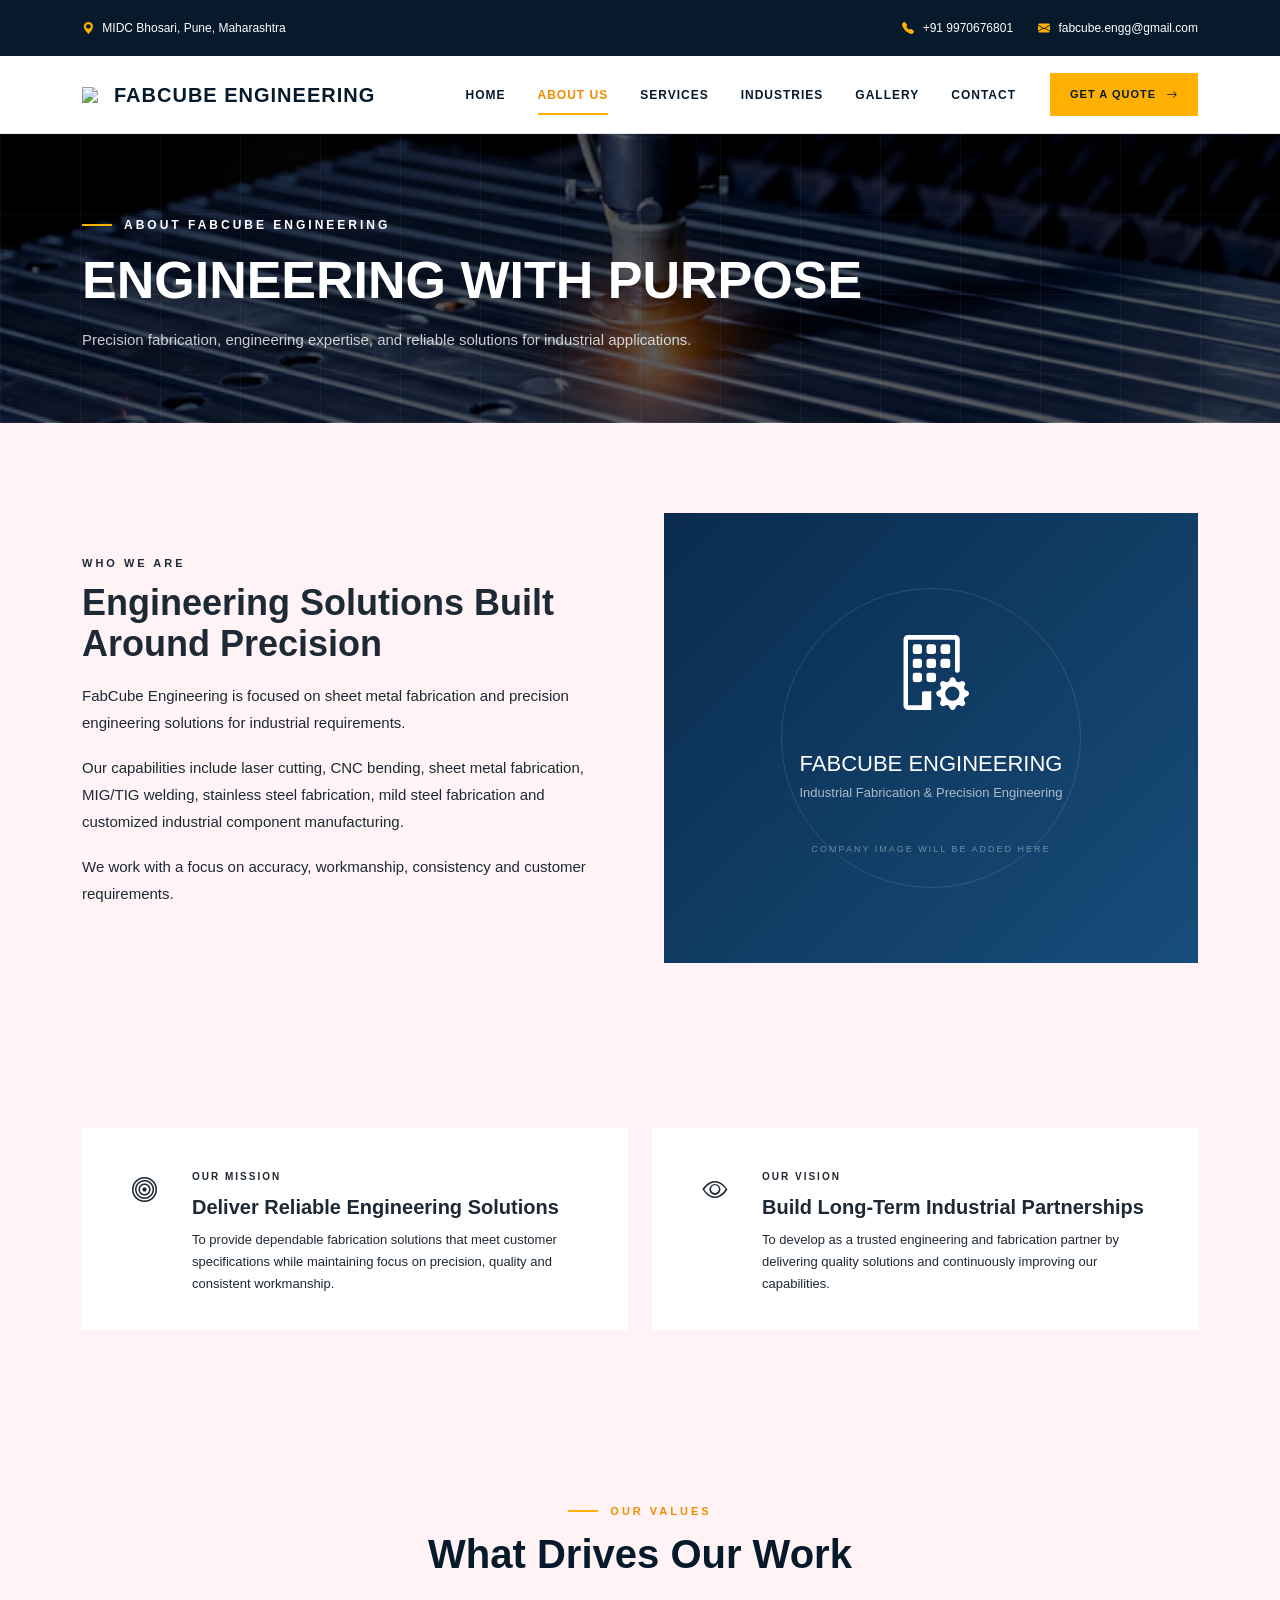
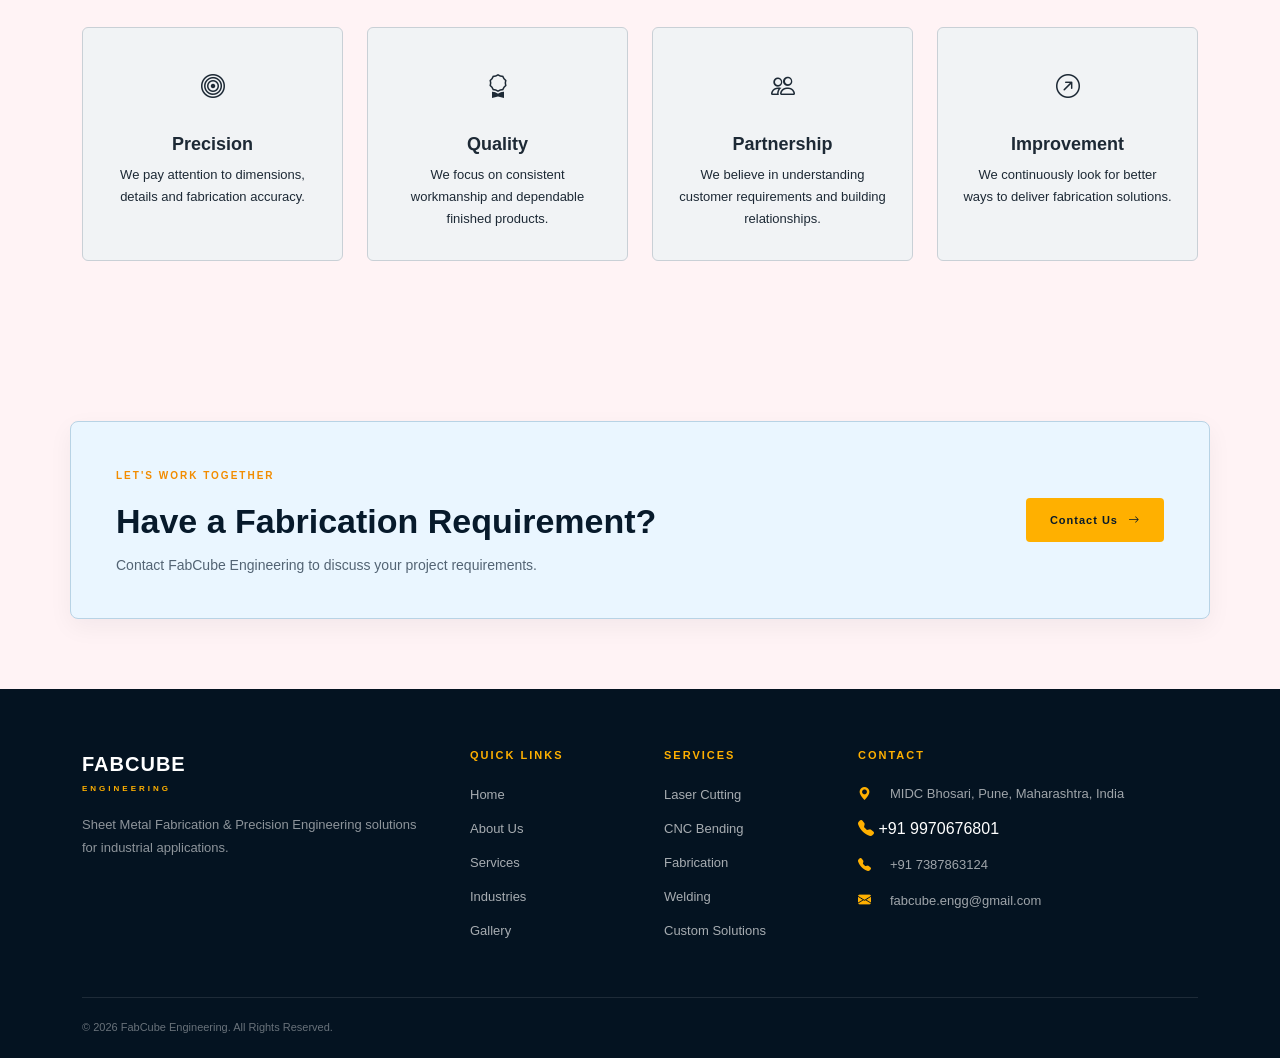
==== FabCubeEngineering/about.html @ 98a69c29 "FabCubeEngineering Website" ====
<!DOCTYPE html>
<html lang="en">

<head>

    <meta charset="UTF-8">

    <meta name="viewport"
          content="width=device-width, initial-scale=1.0">

    <meta name="description"
          content="Learn about FabCube Engineering and our sheet metal fabrication and precision engineering capabilities.">

    <title>About Us | FabCube Engineering</title>

    <link href="https://cdn.jsdelivr.net/npm/bootstrap@5.3.3/dist/css/bootstrap.min.css"
          rel="stylesheet">

    <link rel="stylesheet"
          href="https://cdn.jsdelivr.net/npm/bootstrap-icons@1.11.3/font/bootstrap-icons.min.css">

    <link rel="stylesheet"
          href="css/style.css">

</head>

<body>


<!-- TOP BAR -->

<div class="top-bar">

    <div class="container">

        <div class="top-bar-content">

            <div>
                <i class="bi bi-geo-alt-fill"></i>
                MIDC Bhosari, Pune, Maharashtra
            </div>

            <div class="top-contact">

                <span>
                    <i class="bi bi-telephone-fill"></i>
                    <a style="color: white;" href="tel:+919970676801">+91 9970676801</a>
                </span>

                <span>
                    <i class="bi bi-envelope-fill"></i>
                    <a style="color: white;"href="https://mail.google.com/mail/?view=cm&fs=1&to=fabcube.engg@gmail.com"
       target="_blank">
        fabcube.engg@gmail.com
    </a>
                </span>

            </div>

        </div>

    </div>

</div>


<!-- NAVBAR -->

<nav class="navbar navbar-expand-lg main-navbar">

    <div class="container">

        <a class="navbar-brand" href="index.html">
        <img src="images/logo.png" class="company-logo">
         </a>
            <span class="brand-main">FABCUBE ENGINEERING</span>
            

        


        <button class="navbar-toggler"
                type="button"
                data-bs-toggle="collapse"
                data-bs-target="#mainNavbar">

            <span class="navbar-toggler-icon"></span>

        </button>


        <div class="collapse navbar-collapse"
             id="mainNavbar">

            <ul class="navbar-nav ms-auto align-items-lg-center">

                <li class="nav-item">
                    <a class="nav-link" href="index.html">
                        HOME
                    </a>
                </li>

                <li class="nav-item">
                    <a class="nav-link active" href="about.html">
                        ABOUT US
                    </a>
                </li>

                <li class="nav-item">
                    <a class="nav-link" href="services.html">
                        SERVICES
                    </a>
                </li>

                <li class="nav-item">
                    <a class="nav-link" href="industries.html">
                        INDUSTRIES
                    </a>
                </li>

                <li class="nav-item">
                    <a class="nav-link" href="gallery.html">
                        GALLERY
                    </a>
                </li>

                <li class="nav-item">
                    <a class="nav-link" href="contact.html">
                        CONTACT
                    </a>
                </li>

                <li class="nav-item ms-lg-3">
                    <a class="nav-quote-btn" href="contact.html">
                        GET A QUOTE
                        <i class="bi bi-arrow-right"></i>
                    </a>
                </li>

            </ul>

        </div>

    </div>

</nav>

<section class="inner-page-hero about-hero">
    <div class="container">
        <span class="hero-label">ABOUT FABCUBE ENGINEERING</span>

        <h1>Engineering With Purpose</h1>

        <p>
            Precision fabrication, engineering expertise,
            and reliable solutions for industrial applications.
        </p>
    </div>
</section>

<!-- ABOUT INTRO -->

<section class="about-intro scroll-slide-left">

    <div class="container">

        <div class="row align-items-center g-5">

            <div class="col-lg-6">

                <span class="section-label">
                    WHO WE ARE
                </span>

                <h2 class="section-title">
                    Engineering Solutions
                    Built Around Precision
                </h2>

                <p class="section-text">

                    FabCube Engineering is focused on sheet metal
                    fabrication and precision engineering solutions
                    for industrial requirements.

                </p>

                <p class="section-text">

                    Our capabilities include laser cutting, CNC bending,
                    sheet metal fabrication, MIG/TIG welding, stainless
                    steel fabrication, mild steel fabrication and
                    customized industrial component manufacturing.

                </p>

                <p class="section-text">

                    We work with a focus on accuracy, workmanship,
                    consistency and customer requirements.

                </p>

            </div>


            <div class="col-lg-6">

                <div class="about-image-placeholder">

                    <i class="bi bi-building-gear"></i>

                    <h3>
                        FABCUBE ENGINEERING
                    </h3>

                    <p>
                        Industrial Fabrication & Precision Engineering
                    </p>

                    <div class="placeholder-note">
                        COMPANY IMAGE WILL BE ADDED HERE
                    </div>

                </div>

            </div>

        </div>

    </div>

</section>


<!-- MISSION VISION -->

<section class="mission-section scroll-slide">

    <div class="container">

        <div class="row g-4">

            <div class="col-lg-6">

                <div class="mission-card">

                    <div class="mission-icon">
                        <i class="bi bi-bullseye"></i>
                    </div>

                    <div>

                        <span>
                            OUR MISSION
                        </span>

                        <h3>
                            Deliver Reliable Engineering Solutions
                        </h3>

                        <p>
                            To provide dependable fabrication solutions
                            that meet customer specifications while
                            maintaining focus on precision, quality
                            and consistent workmanship.
                        </p>

                    </div>

                </div>

            </div>


            <div class="col-lg-6">

                <div class="mission-card">

                    <div class="mission-icon">
                        <i class="bi bi-eye"></i>
                    </div>

                    <div>

                        <span>
                            OUR VISION
                        </span>

                        <h3>
                            Build Long-Term Industrial Partnerships
                        </h3>

                        <p>
                            To develop as a trusted engineering and
                            fabrication partner by delivering quality
                            solutions and continuously improving our
                            capabilities.
                        </p>

                    </div>

                </div>

            </div>

        </div>

    </div>

</section>


<!-- VALUES -->

<section class="values-section scroll-slide-right">

    <div class="container">

        <div class="section-header">

            <span class="section-label">
                OUR VALUES
            </span>

            <h2 class="section-title">
                What Drives Our Work
            </h2>

        </div>


        <div class="row g-4">

            <div class="col-md-6 col-lg-3">

                <div class="value-card">

                    <div class="value-icon">
                        <i class="bi bi-bullseye"></i>
                    </div>

                    <h3>
                        Precision
                    </h3>

                    <p>
                        We pay attention to dimensions, details and
                        fabrication accuracy.
                    </p>

                </div>

            </div>


            <div class="col-md-6 col-lg-3">

                <div class="value-card">

                    <div class="value-icon">
                        <i class="bi bi-award"></i>
                    </div>

                    <h3>
                        Quality
                    </h3>

                    <p>
                        We focus on consistent workmanship and
                        dependable finished products.
                    </p>

                </div>

            </div>


            <div class="col-md-6 col-lg-3">

                <div class="value-card">

                    <div class="value-icon">
                        <i class="bi bi-people"></i>
                    </div>

                    <h3>
                        Partnership
                    </h3>

                    <p>
                        We believe in understanding customer
                        requirements and building relationships.
                    </p>

                </div>

            </div>


            <div class="col-md-6 col-lg-3">

                <div class="value-card">

                    <div class="value-icon">
                        <i class="bi bi-arrow-up-right-circle"></i>
                    </div>

                    <h3>
                        Improvement
                    </h3>

                    <p>
                        We continuously look for better ways to
                        deliver fabrication solutions.
                    </p>

                </div>

            </div>

        </div>

    </div>

</section>


<!-- CTA -->

<section class="inner-page-cta scroll-slide">

    <div class="container">

        <div class="row align-items-center">

            <div class="col-lg-8">

                <span>
                    LET'S WORK TOGETHER
                </span>

                <h2>
                    Have a Fabrication Requirement?
                </h2>

                <p>
                    Contact FabCube Engineering to discuss your
                    project requirements.
                </p>

            </div>

            <div class="col-lg-4 text-lg-end mt-4 mt-lg-0">

                <a href="contact.html"
                   class="cta-button">

                    Contact Us
                    <i class="bi bi-arrow-right"></i>

                </a>

            </div>

        </div>

    </div>

</section>


<!-- FOOTER -->

<footer class="site-footer">

    <div class="container">

        <div class="row g-5">

            <div class="col-lg-4">

                <div class="footer-brand">
                    FABCUBE
                    <span>ENGINEERING</span>
                </div>

                <p>
                    Sheet Metal Fabrication & Precision Engineering
                    solutions for industrial applications.
                </p>

            </div>


            <div class="col-6 col-lg-2">

                <h4>Quick Links</h4>

                <ul class="footer-links">

                    <li><a href="index.html">Home</a></li>
                    <li><a href="about.html">About Us</a></li>
                    <li><a href="services.html">Services</a></li>
                    <li><a href="industries.html">Industries</a></li>
                    <li><a href="gallery.html">Gallery</a></li>

                </ul>

            </div>


            <div class="col-6 col-lg-2">

                <h4>Services</h4>

                <ul class="footer-links">

                    <li><a href="services.html">Laser Cutting</a></li>
                    <li><a href="services.html">CNC Bending</a></li>
                    <li><a href="services.html">Fabrication</a></li>
                    <li><a href="services.html">Welding</a></li>
                    <li><a href="services.html">Custom Solutions</a></li>

                </ul>

            </div>


            <div class="col-lg-4">

                <h4>Contact</h4>

                <div class="footer-contact">

                    <p>
                        <i class="bi bi-geo-alt-fill"></i>
                        MIDC Bhosari, Pune, Maharashtra, India
                    </p>

                    <i class="bi bi-telephone-fill"></i>
    <a href="tel:+919970676801">+91 9970676801</a>
</p>

<p>
    <i class="bi bi-telephone-fill"></i>
    <a href="tel:+917387863124">+91 7387863124</a>
</p>

<p>
    <i class="bi bi-envelope-fill"></i>
    <a href="https://mail.google.com/mail/?view=cm&fs=1&to=fabcube.engg@gmail.com"
       target="_blank">
        fabcube.engg@gmail.com
    </a>
</p>


                </div>

            </div>

        </div>


        <div class="footer-bottom">

            <p>
                © 2026 FabCube Engineering. All Rights Reserved.
            </p>

        </div>

    </div>

</footer>


<script src="https://cdn.jsdelivr.net/npm/bootstrap@5.3.3/dist/js/bootstrap.bundle.min.js"></script> 
 
<script src="js/script.js"></script> 
 
</body> 
 
</html>
---- FabCubeEngineering/css/style.css ----
/* =====================================================
   FABCUBE ENGINEERING
   MAIN WEBSITE STYLESHEET
===================================================== */


/* =====================================================
   ROOT VARIABLES
===================================================== */

:root {

    /* =========================
       FABCUBE COLOR SYSTEM
    ========================= */

    --fc-navy: #071A2B;
    --fc-dark-blue: #0B2438;
    --fc-blue: #93c8f0;

    /* Accent */
    --fc-orange: #FFB000;
    --fc-orange-dark: #F28C00;

    /* Website Background */
    --fc-pink-bg: #FFF3F5;

    /* Card Background */
    --fc-blue-card: #EAF6FF;
    --fc-blue-card-hover: #DDF0FC;

    /* Basic */
    --fc-white: #FFFFFF;
    --fc-black: #111111;

    /* Text */
    --fc-text: #1e2935;
    --fc-gray: #687684;

    /* Border */
    --fc-border: #D5E4EE;

    /* Shadow */
    --fc-shadow: 0 10px 30px rgba(7, 26, 43, 0.08);

    /* Transition */
    --fc-transition: all 0.3s ease;
}


/* =====================================================
   GLOBAL
===================================================== */

* {
    margin: 0;
    padding: 0;
    box-sizing: border-box;
}


html {
    scroll-behavior: smooth;
}


body {
    margin: 0;
    background: var(--fc-pink-bg);
    color: var(--fc-text);
}


a {
    text-decoration: none;
}


img {
    max-width: 100%;
    display: block;
}


/* =====================================================
   TOP BAR
===================================================== */

.top-bar {

    background: #04172d;

    color: rgba(255,255,255,0.75);

    font-size: 12px;

    padding: 9px 0;

}


.top-bar-content {

    display: flex;

    justify-content: space-between;

    align-items: center;

}


.top-bar i {

    color: var(--primary-blue);

    margin-right: 5px;

}


.top-contact {

    display: flex;

    gap: 25px;

}


/* =====================================================
   NAVBAR
===================================================== */

.main-navbar {

    background: var(--dark-blue);

    padding: 17px 0;

    border-bottom:
        1px solid rgba(255,255,255,0.08);

}


.navbar-brand {

    display: flex;

    flex-direction: column;

    line-height: 1;

}


.brand-main {

    color: white;

    font-size: 25px;

    font-weight: 900;

    letter-spacing: 2px;

}


.brand-sub {

    color: var(--primary-blue);

    font-size: 9px;

    font-weight: 700;

    letter-spacing: 4px;

    margin-top: 5px;

}


.navbar-nav {

    gap: 4px;

}


.nav-link {

    color:
        rgba(255,255,255,0.75) !important;

    font-size: 12px;

    font-weight: 700;

    letter-spacing: 1px;

    padding: 10px 13px !important;

    transition: 0.3s;

}


.nav-link:hover,
.nav-link.active {

    color: white !important;

}


.nav-link.active {

    position: relative;

}


.nav-link.active::after {

    content: "";

    position: absolute;

    left: 13px;

    right: 13px;

    bottom: 2px;

    height: 2px;

    background: var(--primary-blue);

}


.nav-quote-btn {

    display: inline-flex;

    align-items: center;

    gap: 8px;

    background: var(--primary-blue);

    color: white;

    padding: 11px 18px;

    font-size: 11px;

    font-weight: 800;

    letter-spacing: 1px;

    transition: 0.3s;

}


.nav-quote-btn:hover {

    background: white;

    color: var(--dark-blue);

}


.navbar-toggler {

    border-color:
        rgba(255,255,255,0.4);

}


.navbar-toggler:focus {

    box-shadow: none;

}


.navbar-toggler-icon {

    filter: brightness(0)
            invert(1);

}


/* =====================================================
   COMMON SECTIONS
===================================================== */

.section-label {

    display: inline-block;

    color: var(--primary-blue);

    font-size: 11px;

    font-weight: 800;

    letter-spacing: 3px;

    margin-bottom: 10px;

}


.section-title {

    color: var(--dark-blue);

    font-size: 36px;

    font-weight: 800;

    line-height: 1.15;

    margin-bottom: 18px;

}


.section-text {

    color: var(--text-gray);

    font-size: 15px;

    line-height: 1.8;

    margin-bottom: 18px;

}


.section-header {

    text-align: center;

    max-width: 760px;

    margin:
        0 auto 50px;

}


.section-header .section-title {

    margin-bottom: 12px;

}


.section-header p {

    color: var(--text-gray);

    font-size: 14px;

}


/* =====================================================
   BUTTONS
===================================================== */

.btn-primary-custom {

    display: inline-flex;

    align-items: center;

    gap: 10px;

    padding: 14px 22px;

    background: var(--primary-blue);

    color: white;

    font-size: 12px;

    font-weight: 800;

    transition: 0.3s;

}


.btn-primary-custom:hover {

    background: white;

    color: var(--dark-blue);

}


.btn-outline-custom {

    display: inline-flex;

    align-items: center;

    justify-content: center;

    padding: 13px 22px;

    border: 1px solid
        rgba(255,255,255,0.5);

    color: white;

    font-size: 12px;

    font-weight: 800;

    transition: 0.3s;

}


.btn-outline-custom:hover {

    background: white;

    color: var(--dark-blue);

}


.dark-button {

    display: inline-flex;

    align-items: center;

    gap: 10px;

    background: var(--dark-blue);

    color: white;

    padding: 13px 20px;

    font-size: 12px;

    font-weight: 700;

    transition: 0.3s;

}


.dark-button:hover {

    background: var(--primary-blue);

    color: white;

}


.text-link {

    color: var(--primary-blue);

    font-size: 13px;

    font-weight: 800;

}


.text-link i {

    margin-left: 5px;

}


/* =====================================================
   HOME HERO
===================================================== */
.home-hero {
    position: relative;
    padding: 60px 0;
    min-height: 480px;

    background-image:
        linear-gradient(rgba(0,0,0,0.65), rgba(0,0,0,0.65)),
        url("../images/home-hero.jpg");

    background-size: cover;
    background-position: center;
    background-repeat: no-repeat;

    overflow: hidden;
}

.home-hero::after {

    content: "";

    position: absolute;

    width: 500px;

    height: 500px;

    border: 1px solid
        rgba(255,255,255,0.08);

    border-radius: 50%;

    right: -150px;

    top: -120px;

}


.hero-content {

    position: relative;

    z-index: 2;

    max-width: 690px;

}


.hero-label {

    color: var(--primary-blue);

    font-size: 11px;

    font-weight: 800;

    letter-spacing: 3px;

}


.hero-content h1 {

    color: white;

    font-size: 58px;

    font-weight: 900;

    line-height: 1.08;

    margin:
        18px 0;

}


.hero-content h1 span {

    color: var(--primary-blue);

}


.hero-content p {

    max-width: 600px;

    color: rgba(255,255,255,0.72);

    font-size: 17px;

    line-height: 1.8;

    margin-bottom: 30px;

}
.hero-label {
    color: #ffffff !important;
}

.hero-buttons {

    display: flex;

    gap: 12px;

    flex-wrap: wrap;

}


/* =====================================================
   HOME INTRO
===================================================== */

.home-intro {

    padding: 90px 0;

    background: white;

}


.home-stats {

    display: flex;

    flex-direction: column;

    gap: 12px;

}


.stat-box {

    display: flex;

    align-items: center;

    gap: 18px;

    padding: 22px;

    background: var(--light-bg);

    border-left:
        3px solid var(--primary-blue);

}


.stat-box > i {

    color: var(--primary-blue);

    font-size: 27px;

}


.stat-box div {

    display: flex;

    flex-direction: column;

}


.stat-box strong {

    color: var(--dark-blue);

    font-size: 16px;

}


.stat-box span {

    color: var(--text-gray);

    font-size: 12px;

}


/* =====================================================
   SERVICES PREVIEW
===================================================== */

.services-preview {

    padding: 90px 0;

    background: var(--light-bg);

}


.service-card {

    height: 100%;

    padding: 32px;

    background: white;

    border:
        1px solid var(--border-color);

    transition: 0.3s;

}


.service-card:hover {

    transform: translateY(-7px);

    box-shadow:
        0 15px 35px rgba(7,31,61,0.10);

    border-color:
        rgba(22,136,216,0.4);

}


.service-icon {

    width: 55px;

    height: 55px;

    display: flex;

    align-items: center;

    justify-content: center;

    background: var(--light-blue);

    color: var(--primary-blue);

    font-size: 25px;

    margin-bottom: 22px;

}


.service-card h3 {

    color: var(--dark-blue);

    font-size: 19px;

    font-weight: 800;

    margin-bottom: 10px;

}


.service-card p {

    color: var(--text-gray);

    font-size: 13px;

    line-height: 1.7;

    margin-bottom: 18px;

}


.service-card a {

    color: var(--primary-blue);

    font-size: 12px;

    font-weight: 800;

}


.service-card a i {

    margin-left: 5px;

}


/* =====================================================
   WHY SECTION
===================================================== */

.why-section {

    padding: 90px 0;

    background: white;

}


.why-section .section-title span {

    color: var(--primary-blue);

}


.why-card {

    height: 100%;

    padding: 25px;

    border:
        1px solid var(--border-color);

    background: white;

    transition: 0.3s;

}


.why-card:hover {

    border-color: var(--primary-blue);

    transform: translateY(-4px);

}


.why-card i {

    color: var(--primary-blue);

    font-size: 28px;

}


.why-card h3 {

    color: var(--dark-blue);

    font-size: 18px;

    font-weight: 800;

    margin:
        15px 0 8px;

}


.why-card p {

    color: var(--text-gray);

    font-size: 13px;

    margin: 0;

}


/* =====================================================
   INDUSTRIES PREVIEW
===================================================== */

.industries-preview {

    padding: 90px 0;

    background: var(--light-bg);

}


.industry-box {

    min-height: 150px;

    display: flex;

    flex-direction: column;

    align-items: center;

    justify-content: center;

    text-align: center;

    gap: 15px;

    background: white;

    border:
        1px solid var(--border-color);

    transition: 0.3s;

}


.industry-box:hover {

    background: var(--dark-blue);

    color: white;

}


.industry-box i {

    color: var(--primary-blue);

    font-size: 32px;

}


.industry-box span {

    font-size: 13px;

    font-weight: 700;

}


/* =====================================================
   HOME CTA
===================================================== */

.home-cta {

    padding: 70px 0;

    background: var(--dark-blue);

}


.cta-label {

    color: var(--primary-blue);

    font-size: 11px;

    font-weight: 800;

    letter-spacing: 3px;

}


.home-cta h2 {

    color: white;

    font-size: 34px;

    font-weight: 800;

    margin:
        10px 0;

}


.home-cta p {

    color:
        rgba(255,255,255,0.65);

    margin: 0;

}


.cta-button {

    display: inline-flex;

    align-items: center;

    gap: 10px;

    padding: 14px 22px;

    background: var(--primary-blue);

    color: white;

    font-size: 12px;

    font-weight: 800;

    transition: 0.3s;

}


.cta-button:hover {

    background: white;

    color: var(--dark-blue);

}


/* =====================================================
   INNER PAGE HERO
===================================================== */

.inner-page-hero {

    padding: 85px 0;

    background:
        linear-gradient(
            120deg,
            var(--dark-blue),
            #123f67
        );

}


.inner-page-hero span {

    color: var(--primary-blue);

    font-size: 11px;

    font-weight: 800;

    letter-spacing: 3px;

}


.inner-page-hero h1 {

    color: white;

    font-size: 52px;

    font-weight: 900;

    margin:
        12px 0;

}


.inner-page-hero p {

    color:
        rgba(255,255,255,0.65);

    margin: 0;

    font-size: 15px;

}


/* =====================================================
   ABOUT PAGE
===================================================== */

.about-intro {

    padding: 90px 0;

}


.about-image-placeholder {

    min-height: 450px;

    display: flex;

    flex-direction: column;

    align-items: center;

    justify-content: center;

    text-align: center;

    background:
        linear-gradient(
            135deg,
            #0a2b4d,
            #174d7b
        );

    color: white;

    position: relative;

    overflow: hidden;

}


.about-image-placeholder::before {

    content: "";

    position: absolute;

    width: 300px;

    height: 300px;

    border:
        1px solid rgba(255,255,255,0.12);

    border-radius: 50%;

}


.about-image-placeholder i {

    position: relative;

    color: var(--primary-blue);

    font-size: 75px;

}


.about-image-placeholder h3 {

    position: relative;

    margin:
        20px 0 5px;

    font-size: 22px;

}


.about-image-placeholder p {

    position: relative;

    color:
        rgba(255,255,255,0.65);

    font-size: 13px;

}


.placeholder-note {

    position: relative;

    margin-top: 25px;

    color:
        rgba(255,255,255,0.4);

    font-size: 9px;

    letter-spacing: 2px;

}


/* =====================================================
   MISSION
===================================================== */

.mission-section {

    padding: 75px 0;

    background: var(--light-bg);

}


.mission-card {

    height: 100%;

    display: flex;

    gap: 20px;

    padding: 35px;

    background: white;

    border:
        1px solid var(--border-color);

}


.mission-icon {

    min-width: 55px;

    height: 55px;

    display: flex;

    align-items: center;

    justify-content: center;

    background: var(--dark-blue);

    color: var(--primary-blue);

    font-size: 25px;

}


.mission-card span {

    color: var(--primary-blue);

    font-size: 10px;

    font-weight: 800;

    letter-spacing: 2px;

}


.mission-card h3 {

    color: var(--dark-blue);

    font-size: 20px;

    font-weight: 800;

    margin:
        8px 0 10px;

}


.mission-card p {

    color: var(--text-gray);

    font-size: 13px;

    line-height: 1.7;

    margin: 0;

}


/* =====================================================
   VALUES
===================================================== */

.values-section {

    padding: 90px 0;

}


.value-card {

    height: 100%;

    padding: 30px 25px;

    text-align: center;

    background: var(--light-bg);

    border:
        1px solid var(--border-color);

    transition: 0.3s;

}


.value-card:hover {

    background: white;

    transform: translateY(-5px);

    box-shadow:
        0 12px 30px rgba(7,31,61,0.08);

}


.value-icon {

    width: 58px;

    height: 58px;

    display: flex;

    align-items: center;

    justify-content: center;

    margin:
        0 auto 18px;

    background: var(--dark-blue);

    color: var(--primary-blue);

    border-radius: 50%;

    font-size: 24px;

}


.value-card h3 {

    color: var(--dark-blue);

    font-size: 18px;

    font-weight: 800;

}


.value-card p {

    color: var(--text-gray);

    font-size: 13px;

    line-height: 1.7;

    margin: 0;

}


/* =====================================================
   SERVICES PAGE
===================================================== */

.services-page {

    padding: 90px 0;

}


.service-detail-card {

    height: 100%;

    padding: 35px;

    background: white;

    border:
        1px solid var(--border-color);

    position: relative;

    transition: 0.3s;

}


.service-detail-card:hover {

    transform: translateY(-6px);

    box-shadow:
        0 15px 35px rgba(7,31,61,0.09);

}


.service-detail-icon {

    width: 58px;

    height: 58px;

    display: flex;

    align-items: center;

    justify-content: center;

    background: var(--light-blue);

    color: var(--primary-blue);

    font-size: 26px;

    margin-bottom: 20px;

}


.service-detail-card > span {

    position: absolute;

    top: 25px;

    right: 25px;

    color: #cbd5df;

    font-size: 25px;

    font-weight: 900;

}


.service-detail-card h3 {

    color: var(--dark-blue);

    font-size: 20px;

    font-weight: 800;

    margin-bottom: 10px;

}


.service-detail-card p {

    color: var(--text-gray);

    font-size: 13px;

    line-height: 1.7;

}


.service-detail-card ul {

    list-style: none;

    padding: 0;

    margin: 20px 0 0;

}


.service-detail-card li {

    color: var(--text-gray);

    font-size: 12px;

    padding:
        6px 0;

    border-top:
        1px solid #edf0f3;

}


.service-detail-card li::before {

    content: "✓";

    color: var(--primary-blue);

    font-weight: 800;

    margin-right: 8px;

}


/* =====================================================
   INDUSTRIES PAGE
===================================================== */

.industries-page {

    padding: 90px 0;

}


.industry-detail-card {

    height: 100%;

    padding: 35px;

    position: relative;

    background: white;

    border:
        1px solid var(--border-color);

    transition: 0.3s;

}


.industry-detail-card:hover {

    background: var(--dark-blue);

    transform: translateY(-5px);

}


.industry-detail-card:hover h3,
.industry-detail-card:hover p {

    color: white;

}


.industry-number {

    position: absolute;

    top: 20px;

    right: 25px;

    color: #dce3e9;

    font-size: 24px;

    font-weight: 900;

}


.industry-detail-card > i {

    color: var(--primary-blue);

    font-size: 42px;

    margin-bottom: 20px;

}


.industry-detail-card h3 {

    color: var(--dark-blue);

    font-size: 20px;

    font-weight: 800;

}


.industry-detail-card p {

    color: var(--text-gray);

    font-size: 13px;

    line-height: 1.7;

    margin: 0;

}


/* =====================================================
   INDUSTRY PROCESS
===================================================== */

.industries-process {

    padding: 90px 0;

    background: var(--light-bg);

}


.process-list {

    display: flex;

    flex-direction: column;

}


.process-item {

    display: flex;

    gap: 20px;

    padding:
        20px 0;

    border-bottom:
        1px solid var(--border-color);

}


.process-item > span {

    min-width: 45px;

    height: 45px;

    display: flex;

    align-items: center;

    justify-content: center;

    background: var(--dark-blue);

    color: var(--primary-blue);

    font-size: 12px;

    font-weight: 800;

}


.process-item h3 {

    color: var(--dark-blue);

    font-size: 18px;

    font-weight: 800;

    margin-bottom: 4px;

}


.process-item p {

    color: var(--text-gray);

    font-size: 13px;

    margin: 0;

}


/* =====================================================
   GALLERY
===================================================== */

.gallery-page {

    padding: 90px 0;

}


.gallery-placeholder {

    min-height: 280px;

    display: flex;

    flex-direction: column;

    align-items: center;

    justify-content: center;

    text-align: center;

    background:
        linear-gradient(
            135deg,
            #0a2b4d,
            #174d7b
        );

    color: white;

    position: relative;

    overflow: hidden;

    transition: 0.3s;

}


.gallery-placeholder:hover {

    transform: translateY(-5px);

}


.gallery-placeholder::before {

    content: "";

    position: absolute;

    width: 200px;

    height: 200px;

    border:
        1px solid rgba(255,255,255,0.12);

    border-radius: 50%;

}


.gallery-placeholder i {

    position: relative;

    color: var(--primary-blue);

    font-size: 55px;

}


.gallery-placeholder h3 {

    position: relative;

    font-size: 18px;

    margin:
        15px 0 5px;

}


.gallery-placeholder span {

    position: relative;

    color:
        rgba(255,255,255,0.4);

    font-size: 9px;

    letter-spacing: 2px;

}


/* =====================================================
   CONTACT PAGE
===================================================== */

.contact-page {

    padding: 90px 0;

}


.contact-info-list {

    margin-top: 35px;

}


.contact-info-item {

    display: flex;

    gap: 18px;

    margin-bottom: 25px;

}


.contact-info-icon {

    min-width: 50px;

    height: 50px;

    display: flex;

    align-items: center;

    justify-content: center;

    background: var(--light-blue);

    color: var(--primary-blue);

    font-size: 20px;

}


.contact-info-item div:last-child {

    display: flex;

    flex-direction: column;

}


.contact-info-item span {

    color: var(--primary-blue);

    font-size: 9px;

    font-weight: 800;

    letter-spacing: 2px;

    margin-bottom: 4px;

}


.contact-info-item strong {

    color: var(--dark-blue);

    font-size: 14px;

    font-weight: 600;

}


/* =====================================================
   QUOTE FORM
===================================================== */

.quote-form-wrapper {

    padding: 40px;

    background: var(--light-bg);

    border:
        1px solid var(--border-color);

}


.form-heading span {

    color: var(--primary-blue);

    font-size: 10px;

    font-weight: 800;

    letter-spacing: 2px;

}


.form-heading h2 {

    color: var(--dark-blue);

    font-size: 27px;

    font-weight: 800;

    margin:
        8px 0 25px;

}


.quote-form-wrapper label {

    display: block;

    color: var(--dark-blue);

    font-size: 11px;

    font-weight: 700;

    margin-bottom: 7px;

}


.quote-form-wrapper .form-control,
.quote-form-wrapper .form-select {

    border:
        1px solid #d8e0e7;

    border-radius: 0;

    padding: 12px 13px;

    font-size: 13px;

}


.quote-form-wrapper .form-control:focus,
.quote-form-wrapper .form-select:focus {

    border-color: var(--primary-blue);

    box-shadow:
        0 0 0 3px rgba(22,136,216,0.10);

}


.form-submit-btn {

    border: none;

    background: var(--dark-blue);

    color: white;

    padding: 14px 22px;

    font-size: 12px;

    font-weight: 800;

    transition: 0.3s;

}


.form-submit-btn:hover {

    background: var(--primary-blue);

}


.form-submit-btn i {

    margin-left: 8px;

}


.quote-success {

    display: none;

    padding: 14px;

    background: #e8f7ee;

    color: #267044;

    font-size: 13px;

}


.quote-success i {

    margin-right: 7px;

}


/* =====================================================
   CONTACT BOTTOM
===================================================== */

.contact-bottom {

    padding:
        0 0 80px;

}


.contact-banner {

    display: flex;

    align-items: center;

    justify-content: space-between;

    gap: 30px;

    padding: 35px 40px;

    background: var(--dark-blue);

}


.contact-banner span {

    color: var(--primary-blue);

    font-size: 10px;

    font-weight: 800;

    letter-spacing: 2px;

}


.contact-banner h2 {

    color: white;

    font-size: 25px;

    font-weight: 800;

    margin: 5px 0 0;

}


/* =====================================================
   INNER PAGE CTA
===================================================== */

.inner-page-cta {

    padding: 70px 0;

    background: var(--dark-blue);

}


.inner-page-cta > .container > .row > .col-lg-8 > span {

    color: var(--primary-blue);

    font-size: 10px;

    font-weight: 800;

    letter-spacing: 2px;

}


.inner-page-cta h2 {

    color: white;

    font-size: 32px;

    font-weight: 800;

    margin:
        8px 0;

}


.inner-page-cta p {

    color:
        rgba(255,255,255,0.65);

    font-size: 14px;

    margin: 0;

}


/* =====================================================
   FOOTER
===================================================== */

.site-footer {

    background: #051a31;

    color: white;

    padding-top: 55px;

}


.footer-brand {

    color: white;

    font-size: 25px;

    font-weight: 900;

    letter-spacing: 2px;

}


.footer-brand span {

    display: block;

    color: var(--primary-blue);

    font-size: 9px;

    letter-spacing: 4px;

    margin-top: 5px;

}


.site-footer > .container > .row > div > p {

    color:
        rgba(255,255,255,0.55);

    font-size: 13px;

    line-height: 1.8;

    margin-top: 18px;

}


.site-footer h4 {

    color: white;

    font-size: 13px;

    font-weight: 800;

    margin-bottom: 18px;

}


.footer-links {

    list-style: none;

    padding: 0;

    margin: 0;

}


.footer-links li {

    margin-bottom: 9px;

}


.footer-links a {

    color:
        rgba(255,255,255,0.55);

    font-size: 12px;

    transition: 0.3s;

}


.footer-links a:hover {

    color: var(--primary-blue);

}


.footer-contact p {

    display: flex;

    gap: 10px;

    margin:
        0 0 12px !important;

}


.footer-contact i {

    color: var(--primary-blue);

}


.footer-social {

    display: flex;

    gap: 8px;

    margin-top: 20px;

}


.footer-social a {

    width: 34px;

    height: 34px;

    display: flex;

    align-items: center;

    justify-content: center;

    background:
        rgba(255,255,255,0.08);

    color: white;

    transition: 0.3s;

}


.footer-social a:hover {

    background: var(--primary-blue);

}


.footer-bottom {

    margin-top: 45px;

    padding:
        18px 0;

    border-top:
        1px solid rgba(255,255,255,0.08);

    display: flex;

    justify-content: space-between;

    gap: 20px;

}


.footer-bottom p {

    margin: 0;

    color:
        rgba(255,255,255,0.4);

    font-size: 10px;

}


/* =====================================================
   RESPONSIVE
===================================================== */

@media (max-width: 991px) {

    .top-bar {

        display: none;

    }


    .navbar-nav {

        padding-top: 15px;

    }


    .nav-link {

        padding:
            9px 0 !important;

    }


    .nav-link.active::after {

        display: none;

    }


    .nav-quote-btn {

        margin-top: 10px;

        display: inline-flex;

    }


    .home-hero {

        padding:
            80px 0;

    }


    .hero-content h1 {

        font-size: 48px;

    }


    .hero-visual {

        margin-top: 45px;

    }

}


@media (max-width: 767px) {

    .section-title {

        font-size: 29px;

    }


    .home-hero {

        min-height: auto;

        padding:
            65px 0;

    }


    .hero-content h1 {

        font-size: 39px;

    }


    .hero-content p {

        font-size: 15px;

    }


    .hero-visual {

        height: 320px;

    }


    .home-intro,
    .services-preview,
    .why-section,
    .industries-preview,
    .about-intro,
    .values-section,
    .services-page,
    .industries-page,
    .industries-process,
    .gallery-page,
    .contact-page {

        padding:
            60px 0;

    }


    .inner-page-hero {

        padding:
            60px 0;

    }


    .inner-page-hero h1 {

        font-size: 39px;

    }


    .about-image-placeholder {

        min-height: 320px;

    }


    .mission-card {

        padding: 25px;

    }


    .quote-form-wrapper {

        padding: 25px;

    }


    .contact-banner {

        flex-direction: column;

        align-items: flex-start;

        padding: 30px;

    }


    .footer-bottom {

        flex-direction: column;

    }


    .home-cta h2,
    .inner-page-cta h2 {

        font-size: 27px;

    }

}
/* =========================================================
   FABCUBE ENGINEERING
   GLOBAL FINAL COLOR THEME
========================================================= */

:root {
    --fc-navy: #071A2B;
    --fc-dark-blue: #0B2438;
    --fc-orange: #FFB000;
    --fc-orange-dark: #F28C00;

    --fc-pink-bg: #FFF3F5;
    --fc-blue-card: #EAF6FF;
    --fc-blue-card-hover: #DDF0FC;

    --fc-white: #FFFFFF;
    --fc-black: #111111;
    --fc-text: #1D2935;
    --fc-gray: #687684;

    --fc-border: #D5E4EE;
}


/* =========================================================
   GLOBAL
========================================================= */

html {
    scroll-behavior: smooth;
}

body {
    margin: 0;
    background: var(--fc-pink-bg);
    color: var(--fc-text);

    font-family: Arial, Helvetica, sans-serif;

    overflow-x: hidden;
}


/* =========================================================
   TOP BAR
========================================================= */

.top-bar {
    background: var(--fc-navy);
    color: #ffffff;

    font-size: 12px;
}

.top-bar-content {
    min-height: 38px;

    display: flex;
    align-items: center;
    justify-content: space-between;
}

.top-bar i {
    color: var(--fc-orange);
    margin-right: 5px;
}

.top-contact {
    display: flex;
    align-items: center;
    gap: 25px;
}


/* =========================================================
   NAVBAR
========================================================= */

.main-navbar {
    background: #ffffff !important;

    border-bottom: 1px solid #e1e7ec;

    min-height: 78px;

    padding: 0;
}


.main-navbar .navbar-brand {
    display: flex;

    flex-direction: column;

    line-height: 1;

    color: var(--fc-navy) !important;

    text-decoration: none;
}


.brand-main {
    color: var(--fc-navy);

    font-size: 20px;

    font-weight: 800;

    letter-spacing: 1px;
}


.brand-sub {
    margin-top: 5px;

    color: var(--fc-orange);

    font-size: 8px;

    font-weight: 800;

    letter-spacing: 3px;
}


/* Navigation links */

.main-navbar .nav-link {
    position: relative;

    padding: 28px 14px !important;

    color: var(--fc-navy) !important;

    font-size: 12px;

    font-weight: 700;

    letter-spacing: 1px;

    text-transform: uppercase;

    transition: 0.3s ease;
}


.main-navbar .nav-link:hover {
    color: var(--fc-orange-dark) !important;
}


.main-navbar .nav-link.active {
    color: var(--fc-orange-dark) !important;
}


.main-navbar .nav-link.active::after {
    content: "";

    position: absolute;

    left: 14px;
    right: 14px;

    bottom: 17px;

    height: 2px;

    background: var(--fc-orange);
}


/* Quote button */

.nav-quote-btn {
    display: inline-flex;

    align-items: center;

    gap: 10px;

    padding: 13px 20px;

    background: var(--fc-orange);

    color: var(--fc-navy) !important;

    font-size: 11px;

    font-weight: 800;

    letter-spacing: 1px;

    text-decoration: none;

    transition: 0.3s ease;
}


.nav-quote-btn:hover {
    background: var(--fc-orange-dark);

    color: #ffffff !important;
}


.navbar-toggler {
    border: 1px solid var(--fc-navy);
}


.navbar-toggler:focus {
    box-shadow: none;
}


/* =========================================================
   INNER PAGE HERO
   THIS FIXES YOUR WHITE TEXT ON PINK PROBLEM
========================================================= */

.inner-page-hero {
    position: relative;

    padding: 75px 0 70px;

    background:
        linear-gradient(
            135deg,
            #071A2B 0%,
            #0B2438 55%,
            #123B5A 100%
        );

    color: #ffffff;

    overflow: hidden;
}


/* Technical grid */

.inner-page-hero::before {
    content: "";

    position: absolute;

    inset: 0;

    background-image:
        linear-gradient(
            rgba(255,255,255,0.04) 1px,
            transparent 1px
        ),
        linear-gradient(
            90deg,
            rgba(255,255,255,0.04) 1px,
            transparent 1px
        );

    background-size: 80px 80px;

    pointer-events: none;
}


.inner-page-hero .container {
    position: relative;

    z-index: 2;
}


/* Orange small heading */

.inner-page-hero > .container > span {
    display: inline-flex;

    align-items: center;

    gap: 12px;

    margin-bottom: 18px;

    color: var(--fc-orange);

    font-size: 12px;

    font-weight: 800;

    letter-spacing: 3px;

    text-transform: uppercase;
}


.inner-page-hero > .container > span::before {
    content: "";

    width: 30px;

    height: 2px;

    background: var(--fc-orange);
}


/* Main title */

.inner-page-hero h1 {
    margin: 0;

    color: #ffffff !important;

    font-size: 52px;

    font-weight: 800;

    line-height: 1.1;

    text-transform: uppercase;
}


/* Description */

.inner-page-hero p {
    max-width: 650px;

    margin: 18px 0 0;

    color: rgba(255,255,255,0.78) !important;

    font-size: 15px;

    line-height: 1.7;
}


/* =========================================================
   SERVICES PAGE
========================================================= */

.services-page {
    padding: 90px 0;

    background: var(--fc-pink-bg);
}


.section-header {
    max-width: 800px;

    margin-bottom: 50px;
}


.section-header .section-label {
    display: inline-flex;

    align-items: center;

    gap: 12px;

    margin-bottom: 12px;

    color: var(--fc-orange-dark);

    font-size: 11px;

    font-weight: 800;

    letter-spacing: 3px;

    text-transform: uppercase;
}


.section-header .section-label::before {
    content: "";

    width: 30px;

    height: 2px;

    background: var(--fc-orange);
}


.section-header .section-title {
    margin: 0;

    color: var(--fc-navy) !important;

    font-size: 40px;

    font-weight: 800;

    line-height: 1.15;
}


.section-header > p {
    max-width: 700px;

    margin-top: 15px;

    color: var(--fc-gray);

    font-size: 15px;

    line-height: 1.8;
}


/* =========================================================
   SERVICE CARDS
========================================================= */

.service-detail-card {
    position: relative;

    height: 100%;

    padding: 32px;

    background: var(--fc-blue-card);

    border: 1px solid var(--fc-border);

    border-radius: 6px;

    overflow: hidden;

    transition: all 0.3s ease;
}


.service-detail-card:hover {
    background: var(--fc-blue-card-hover);

    border-color: var(--fc-orange);

    transform: translateY(-7px);

    box-shadow: 0 15px 35px rgba(7,26,43,0.10);
}


/* Orange number */

.service-detail-card > span {
    position: absolute;

    top: 25px;

    right: 25px;

    color: var(--fc-orange-dark);

    font-size: 12px;

    font-weight: 800;

    letter-spacing: 1px;
}


/* Icon */

.service-detail-icon {
    width: 58px;
    height: 58px;

    display: flex;

    align-items: center;
    justify-content: center;

    margin-bottom: 25px;

    background: var(--fc-navy);

    color: var(--fc-orange);

    border-radius: 6px;

    font-size: 25px;
}


.service-detail-card h3 {
    margin: 0 0 13px;

    color: var(--fc-navy) !important;

    font-size: 21px;

    font-weight: 800;

    line-height: 1.25;
}


.service-detail-card p {
    margin-bottom: 20px;

    color: #536474 !important;

    font-size: 13px;

    line-height: 1.75;
}


/* Service list */

.service-detail-card ul {
    margin: 0;

    padding: 0;

    list-style: none;
}


.service-detail-card ul li {
    position: relative;

    padding-left: 18px;

    margin-bottom: 8px;

    color: var(--fc-navy);

    font-size: 12px;

    font-weight: 600;
}


.service-detail-card ul li::before {
    content: "→";

    position: absolute;

    left: 0;

    color: var(--fc-orange-dark);

    font-weight: 800;
}


/* =========================================================
   CTA
========================================================= */

.inner-page-cta {
    padding: 70px 0;

    background: var(--fc-navy);

    color: #ffffff;
}


.inner-page-cta > .container {
    position: relative;
}


.inner-page-cta span {
    display: inline-block;

    margin-bottom: 10px;

    color: var(--fc-orange);

    font-size: 11px;

    font-weight: 800;

    letter-spacing: 2.5px;
}


.inner-page-cta h2 {
    margin: 0 0 12px;

    color: #ffffff !important;

    font-size: 34px;

    font-weight: 800;
}


.inner-page-cta p {
    margin: 0;

    color: rgba(255,255,255,0.7);

    font-size: 14px;
}


.inner-page-cta .cta-button {
    display: inline-flex;

    align-items: center;

    gap: 10px;

    padding: 14px 22px;

    background: var(--fc-orange);

    color: var(--fc-navy);

    font-size: 11px;

    font-weight: 800;

    letter-spacing: 1px;

    text-decoration: none;

    transition: 0.3s ease;
}


.inner-page-cta .cta-button:hover {
    background: #ffffff;

    color: var(--fc-navy);
}


/* =========================================================
   FOOTER
========================================================= */

.site-footer {
    padding: 60px 0 0;

    background: #041321;

    color: #ffffff;
}


.footer-brand {
    color: #ffffff;

    font-size: 20px;

    font-weight: 800;

    letter-spacing: 1px;
}


.footer-brand span {
    display: block;

    margin-top: 4px;

    color: var(--fc-orange);

    font-size: 8px;

    letter-spacing: 3px;
}


.site-footer h4 {
    margin-bottom: 20px;

    color: var(--fc-orange);

    font-size: 11px;

    font-weight: 800;

    letter-spacing: 2px;

    text-transform: uppercase;
}


.site-footer p {
    color: rgba(255,255,255,0.62);

    font-size: 13px;

    line-height: 1.8;
}


.footer-links {
    margin: 0;

    padding: 0;

    list-style: none;
}


.footer-links li {
    margin-bottom: 10px;
}


.footer-links a {
    color: rgba(255,255,255,0.65);

    font-size: 13px;

    text-decoration: none;

    transition: 0.3s ease;
}


.footer-links a:hover {
    color: var(--fc-orange);
}


.footer-contact p {
    margin-bottom: 12px;
}


.footer-contact i {
    width: 22px;

    color: var(--fc-orange);
}


.footer-bottom {
    margin-top: 45px;

    padding: 20px 0;

    border-top: 1px solid rgba(255,255,255,0.1);
}


.footer-bottom p {
    margin: 0;

    font-size: 11px;

    color: rgba(255,255,255,0.4);
}


/* =========================================================
   RESPONSIVE
========================================================= */

@media (max-width: 991px) {

    .top-bar-content {
        padding: 8px 0;

        flex-direction: column;

        gap: 5px;
    }

    .top-contact {
        gap: 15px;
    }

    .main-navbar .nav-link {
        padding: 12px 0 !important;
    }

    .main-navbar .nav-link.active::after {
        display: none;
    }

    .nav-quote-btn {
        margin-top: 10px;

        justify-content: center;
    }

    .inner-page-hero {
        padding: 60px 0;
    }

    .inner-page-hero h1 {
        font-size: 42px;
    }

}


@media (max-width: 767px) {

    .top-contact {
        flex-direction: column;

        gap: 3px;
    }

    .inner-page-hero {
        padding: 50px 0;
    }

    .inner-page-hero h1 {
        font-size: 36px;
    }

    .inner-page-hero p {
        font-size: 14px;
    }

    .services-page {
        padding: 60px 0;
    }

    .section-header .section-title {
        font-size: 30px;
    }

    .service-detail-card {
        padding: 27px;
    }

    .inner-page-cta {
        padding: 55px 0;
    }

    .inner-page-cta h2 {
        font-size: 28px;
    }

}
/* =========================================================
   FABCUBE - CONTACT FORM FINAL DESIGN
========================================================= */

/* Contact page background */
.contact-page {
    background: #FFF3F5;
    padding: 85px 0;
}


/* =========================================================
   FORM WRAPPER
========================================================= */

.quote-form-wrapper {
    background: #EAF6FF !important;

    border: 2px solid #B8D3E5 !important;

    border-radius: 8px;

    padding: 35px;

    box-shadow: 0 10px 30px rgba(7, 26, 43, 0.08);
}


/* =========================================================
   FORM HEADING
========================================================= */

.form-heading {
    margin-bottom: 28px;
}

.form-heading span {
    display: inline-block;

    margin-bottom: 8px;

    color: #F28C00 !important;

    font-size: 11px;

    font-weight: 800;

    letter-spacing: 3px;
}

.form-heading h2 {
    margin: 0;

    color: #071A2B !important;

    font-size: 30px;

    font-weight: 800;

    line-height: 1.2;
}


/* =========================================================
   FORM LABELS
========================================================= */

.quote-form-wrapper label {
    display: block;

    margin-bottom: 7px;

    color: #071A2B !important;

    font-size: 12px;

    font-weight: 700;
}


/* =========================================================
   INPUTS
========================================================= */

.quote-form-wrapper .form-control,
.quote-form-wrapper .form-select {

    width: 100%;

    min-height: 46px;

    padding: 11px 14px;

    background-color: #FFFFFF !important;

    color: #071A2B !important;

    border: 2px solid #AFC7D8 !important;

    border-radius: 4px !important;

    font-size: 13px;

    box-shadow: none !important;

    outline: none;
}


/* =========================================================
   INPUT PLACEHOLDER
========================================================= */

.quote-form-wrapper .form-control::placeholder {
    color: #71808D !important;

    opacity: 1;
}


/* =========================================================
   TEXTAREA
========================================================= */

.quote-form-wrapper textarea.form-control {

    min-height: 125px;

    resize: vertical;
}


/* =========================================================
   INPUT HOVER
========================================================= */

.quote-form-wrapper .form-control:hover,
.quote-form-wrapper .form-select:hover {

    border-color: #7FA8C0 !important;
}


/* =========================================================
   INPUT FOCUS
========================================================= */

.quote-form-wrapper .form-control:focus,
.quote-form-wrapper .form-select:focus {

    background-color: #FFFFFF !important;

    color: #071A2B !important;

    border-color: #F28C00 !important;

    box-shadow: 0 0 0 3px rgba(242, 140, 0, 0.12) !important;
}


/* =========================================================
   SEND ENQUIRY BUTTON
========================================================= */

.form-submit-btn {

    display: inline-flex;

    align-items: center;

    justify-content: center;

    gap: 10px;

    margin-top: 8px;

    padding: 13px 24px;

    background: #FFB000 !important;

    color: #071A2B !important;

    border: none !important;

    border-radius: 4px;

    font-size: 11px;

    font-weight: 800;

    letter-spacing: 1px;

    text-transform: uppercase;

    cursor: pointer;

    transition: all 0.3s ease;
}


.form-submit-btn:hover {

    background: #F28C00 !important;

    color: #FFFFFF !important;

    transform: translateY(-2px);

    box-shadow: 0 6px 15px rgba(242, 140, 0, 0.25);
}


.form-submit-btn i {
    font-size: 14px;
}


/* =========================================================
   CONTACT INFORMATION
========================================================= */

.contact-page .section-label {

    color: #F28C00 !important;

    font-size: 11px;

    font-weight: 800;

    letter-spacing: 3px;
}


.contact-page .section-title {

    color: #071A2B !important;

    font-size: 38px;

    font-weight: 800;

    line-height: 1.15;
}


.contact-page .section-text {

    color: #a1afbd !important;

    font-size: 14px;

    line-height: 1.8;
}


.contact-info-icon {

    background: #071A2B !important;

    color: #FFB000 !important;
}


.contact-info-item span {

    color: #F28C00 !important;

    font-size: 10px;

    font-weight: 800;

    letter-spacing: 2px;
}


.contact-info-item strong {

    color: #071A2B !important;
}


/* =========================================================
   SUCCESS MESSAGE
========================================================= */

.quote-success {

    display: none;

    margin-top: 15px;

    padding: 14px 16px;

    background: #E7F7EE !important;

    color: #146C43 !important;

    border: 1px solid #B8DEC8;

    border-radius: 4px;

    font-size: 13px;
}


/* =========================================================
   MOBILE
========================================================= */

@media (max-width: 767px) {

    .contact-page {
        padding: 55px 0;
    }

    .quote-form-wrapper {
        padding: 25px 20px;
    }

    .form-heading h2 {
        font-size: 25px;
    }

    .contact-page .section-title {
        font-size: 30px;
    }

}
/* =========================================================
   CONTACT BOTTOM - ONLY BOX SKY BLUE
========================================================= */

.contact-bottom {
    background: #FFF3F5 !important;
    padding: 70px 0;
}


.contact-banner {
    background: #EAF6FF !important;

    border: 1px solid #B8D3E5 !important;

    border-radius: 8px;

    padding: 40px 45px;

    display: flex;

    align-items: center;

    justify-content: space-between;

    gap: 30px;

    box-shadow: 0 8px 25px rgba(7, 26, 43, 0.05);
}


/* FABCUBE ENGINEERING */

.contact-banner > div > span {
    color: #F28C00 !important;

    font-size: 11px;

    font-weight: 800;

    letter-spacing: 3px;
}


/* Precision. Quality. Reliability. */

.contact-banner h2 {
    margin: 8px 0 0;

    color: #071A2B !important;

    font-size: 32px;

    font-weight: 800;
}


/* Call Us */

.contact-banner .cta-button {
    background: #FFB000 !important;

    color: #071A2B !important;

    border: none;

    padding: 14px 24px;

    border-radius: 4px;

    font-size: 11px;

    font-weight: 800;

    text-decoration: none;

    white-space: nowrap;
}


.contact-banner .cta-button:hover {
    background: #F28C00 !important;

    color: #FFFFFF !important;
}


/* Mobile */

@media (max-width: 767px) {

    .contact-banner {
        padding: 30px 25px;

        flex-direction: column;

        align-items: flex-start;
    }

    .contact-banner h2 {
        font-size: 26px;
    }

    .contact-banner .cta-button {
        width: 100%;

        text-align: center;
    }

}
/* =========================================================
   FABCUBE - LIGHT SKY BLUE SECTIONS
========================================================= */

/* REQUEST A QUOTE FORM */

.quote-form-wrapper {
    background: #EAF6FF !important;
    border: 1px solid #B8D3E5 !important;
    border-radius: 8px;
    padding: 35px;
}


/* =========================================================
   PRECISION / QUALITY / RELIABILITY SECTION
========================================================= */

.contact-bottom {
    background: #EAF6FF !important;
    padding: 70px 0;
}


.contact-banner {
    background: #EAF6FF !important;
    border: 1px solid #B8D3E5 !important;
    border-radius: 8px;
    padding: 40px 45px;

    display: flex;
    align-items: center;
    justify-content: space-between;

    box-shadow: 0 8px 25px rgba(7, 26, 43, 0.05);
}


/* FABCUBE ENGINEERING */

.contact-banner > div > span {
    color: #F28C00 !important;

    font-size: 11px;
    font-weight: 800;

    letter-spacing: 3px;
}


/* Precision. Quality. Reliability. */

.contact-banner h2 {
    color: #071A2B !important;

    font-size: 32px;
    font-weight: 800;

    margin: 8px 0 0;
}


/* Call Us */

.contact-banner .cta-button {
    background: #FFB000 !important;
    color: #071A2B !important;

    border: none;

    padding: 14px 24px;

    font-size: 11px;
    font-weight: 800;

    text-decoration: none;

    border-radius: 4px;
}


.contact-banner .cta-button:hover {
    background: #F28C00 !important;
    color: #FFFFFF !important;
}


/* =========================================================
   MOBILE
========================================================= */

@media (max-width: 767px) {

    .contact-banner {
        padding: 30px 25px;

        flex-direction: column;
        align-items: flex-start;

        gap: 25px;
    }

    .contact-banner h2 {
        font-size: 26px;
    }

    .contact-banner .cta-button {
        width: 100%;
        text-align: center;
    }

}
/* =========================================================
   FINAL FIX - ONLY CONTACT BANNER BOX SKY BLUE
========================================================= */

.contact-bottom {
    background: #FFF3F5 !important;
    padding: 70px 0 !important;
}

.contact-banner {
    background: #EAF6FF !important;

    border: 1px solid #B8D3E5 !important;

    border-radius: 8px;

    padding: 40px 45px;

    display: flex;
    align-items: center;
    justify-content: space-between;

    gap: 30px;

    box-shadow: 0 8px 25px rgba(7, 26, 43, 0.05);
}


/* FABCUBE ENGINEERING */

.contact-banner > div > span {
    color: #F28C00 !important;

    font-size: 11px;
    font-weight: 800;
    letter-spacing: 3px;
}


/* Precision. Quality. Reliability. */

.contact-banner h2 {
    color: #071A2B !important;

    font-size: 32px;
    font-weight: 800;

    margin: 8px 0 0;
}


/* Call Us */

.contact-banner .cta-button {
    background: #FFB000 !important;

    color: #071A2B !important;

    border: none;

    padding: 14px 24px;

    border-radius: 4px;

    font-size: 11px;
    font-weight: 800;

    text-decoration: none;
}

.contact-banner .cta-button:hover {
    background: #F28C00 !important;
    color: #FFFFFF !important;
}


/* MOBILE */

@media (max-width: 767px) {

    .contact-bottom {
        padding: 50px 15px !important;
    }

    .contact-banner {
        padding: 30px 25px;

        flex-direction: column;
        align-items: flex-start;

        gap: 25px;
    }

    .contact-banner h2 {
        font-size: 26px;
    }

    .contact-banner .cta-button {
        width: 100%;
        text-align: center;
    }

}
/* =========================================================
   FABCUBE - LIGHT BLUE CTA FOR ALL PAGES
========================================================= */

.home-cta,
.inner-page-cta {
    background: #FFF3F5 !important;
    padding: 70px 0 !important;
}


/* LIGHT BLUE BOX */

.home-cta > .container,
.inner-page-cta > .container {
    background: #EAF6FF !important;

    border: 1px solid #B8D3E5 !important;

    border-radius: 8px;

    padding: 40px 45px !important;

    box-shadow: 0 8px 25px rgba(7, 26, 43, 0.05);
}


/* SMALL HEADING */

.home-cta .cta-label,
.inner-page-cta span {
    color: #F28C00 !important;

    font-size: 11px;
    font-weight: 800;
    letter-spacing: 3px;
}


/* MAIN HEADING */

.home-cta h2,
.inner-page-cta h2 {
    color: #071A2B !important;

    font-size: 34px;
    font-weight: 800;

    margin: 8px 0 12px;
}


/* DESCRIPTION */

.home-cta p,
.inner-page-cta p {
    color: #536474 !important;

    font-size: 14px;
    line-height: 1.7;

    margin: 0;
}


/* BUTTON */

.home-cta .cta-button,
.inner-page-cta .cta-button {
    background: #FFB000 !important;

    color: #071A2B !important;

    border: none;

    padding: 14px 24px;

    border-radius: 4px;

    font-size: 11px;
    font-weight: 800;

    text-decoration: none;
}


.home-cta .cta-button:hover,
.inner-page-cta .cta-button:hover {
    background: #F28C00 !important;
    color: white !important;
}


/* MOBILE */

@media (max-width: 767px) {

    .home-cta,
    .inner-page-cta {
        padding: 50px 15px !important;
    }

    .home-cta > .container,
    .inner-page-cta > .container {
        padding: 30px 25px !important;
    }

    .home-cta h2,
    .inner-page-cta h2 {
        font-size: 27px;
    }

}
/* =========================================================
   SERVICE CARDS - LIGHT GRAY
========================================================= */

.service-card,
.service-detail-card {
    background: #F1F3F5 !important;
    border: 1px solid #D9DEE3 !important;
}


/* Hover */

.service-card:hover,
.service-detail-card:hover {
    background: #E8EBEE !important;
    border-color: #C7CDD3 !important;
}
/* =========================================================
   VALUE CARDS - BORDER
========================================================= */

.value-card {
    background: #F1F3F5 !important;

    border: 1px solid #C9D0D6 !important;

    border-radius: 6px;

    transition: all 0.3s ease;
}


/* Hover */

.value-card:hover {
    background: #FFFFFF !important;

    border-color: #AEB7C0 !important;

    transform: translateY(-5px);

    box-shadow: 0 10px 25px rgba(7, 26, 43, 0.08);
}
/* =========================================================
   HOME PAGE INDUSTRY CARDS - HOVER FIX
========================================================= */

.industry-box {
    background: #F1F3F5 !important;

    border: 1px solid #C9D0D6 !important;

    color: #071A2B !important;

    transition: all 0.3s ease;
}


/* Keep card solid on hover */

.industry-box:hover {
    background: #E8EBEE !important;

    color: #071A2B !important;

    border-color: #AEB7C0 !important;

    transform: translateY(-5px);

    box-shadow: 0 10px 25px rgba(7, 26, 43, 0.08);
}


/* Icon */

.industry-box i {
    color: #F28C00 !important;
}


/* Industry text */

.industry-box span {
    color: #071A2B !important;
}
/* =====================================================
   INDUSTRIES PAGE - FIX HOVER TRANSPARENCY
   ===================================================== */

.industry-card,
.industry-box,
.industry-detail-card {
    background: #F1F3F5 !important;
    border: 1px solid #C9D0D6 !important;
    color: #071A2B !important;
    opacity: 1 !important;
}

.industry-card:hover,
.industry-box:hover,
.industry-detail-card:hover {
    background: #E8EBEE !important;
    border-color: #AEB7C0 !important;
    color: #071A2B !important;
    opacity: 1 !important;
    transform: translateY(-5px);
    box-shadow: 0 10px 25px rgba(7, 26, 43, 0.08);
}

/* Keep text visible on hover */
.industry-card:hover h3,
.industry-card:hover h4,
.industry-card:hover p,
.industry-card:hover span,
.industry-box:hover h3,
.industry-box:hover h4,
.industry-box:hover p,
.industry-box:hover span,
.industry-detail-card:hover h3,
.industry-detail-card:hover h4,
.industry-detail-card:hover p,
.industry-detail-card:hover span {
    color: #071A2B !important;
}

/* Keep icons orange */
.industry-card i,
.industry-box i,
.industry-detail-card i {
    color: #F28C00 !important;
}
/* =====================================================
   CONTACT INFORMATION - GRAY STYLE
   ===================================================== */

.contact-info-item {
    background: #F1F3F5 !important;
    border: 1px solid #C9D0D6 !important;
    border-radius: 6px;
    padding: 18px;
    transition: all 0.3s ease;
}

.contact-info-item:hover {
    background: #E8EBEE !important;
    border-color: #AEB7C0 !important;
    transform: translateY(-3px);
}

.contact-info-icon {
    background: #D9DEE3 !important;
    color: #071A2B !important;
}

.contact-info-item span {
    color: #687684 !important;
}

.contact-info-item strong {
    color: #071A2B !important;
}
/* Gray Form Background Styling */
.quote-form-wrapper.custom-gray-form {
    background-color: #cbd5e1; /* Smooth corporate slate-gray */
    padding: 40px;
    border-radius: 8px;
}

/* Ensure form labels and text look crisp against gray */
.quote-form-wrapper.custom-gray-form label {
    font-weight: 600;
    margin-bottom: 8px;
    color: #1e293b;
}

/* Style inputs to match screenshot */
.quote-form-wrapper custom-gray-form .form-control,
.quote-form-wrapper custom-gray-form .form-select {
    border: 1px solid #94a3b8;
    padding: 12px;
    border-radius: 4px;
}

/* Custom button accent */
.send-enquiry-btn {
    background-color: #ffb703 !important;
    border: none !important;
    color: #000 !important;
    font-weight: bold;
    padding: 12px 30px;
    border-radius: 4px;
    text-transform: uppercase;
}
/* Clickable Phone & Email */

.contact-info-item a {
    display: block;
    color: #071A2B !important;
    text-decoration: none;
    font-weight: 600;
    margin-top: 3px;
}

.contact-info-item a:hover {
    color: #F28C00 !important;
    text-decoration: underline;
}
/* =====================================================
   FOOTER CLICKABLE CONTACT
   ===================================================== */

.footer-contact a {
    color: inherit;
    text-decoration: none;
}

.footer-contact a:hover {
    color: #FFB000;
    text-decoration: underline;
}
/* =====================================================
   CONTACT PAGE - KEEP QUOTE FORM BESIDE CONTACT INFO
   ===================================================== */

.contact-page .row {
    display: flex !important;
    align-items: flex-start !important;
}

.contact-page .col-lg-5 {
    flex: 0 0 41.666667% !important;
    max-width: 41.666667% !important;
}

.contact-page .col-lg-7 {
    flex: 0 0 58.333333% !important;
    max-width: 58.333333% !important;
}

.contact-page .quote-form-wrapper {
    width: 100% !important;
    margin-top: 0 !important;
}
/* =====================================================
   REQUEST A QUOTE FORM - GRAY COLOR
   ===================================================== */

.quote-form-wrapper {
    background: #F1F3F5 !important;
    border: 1px solid #C9D0D6 !important;
    border-radius: 8px !important;
    box-shadow: 0 10px 30px rgba(7, 26, 43, 0.08) !important;
}


/* Form heading */

.quote-form-wrapper .form-heading h2 {
    color: #071A2B !important;
}

.quote-form-wrapper .form-heading span {
    color: #F28C00 !important;
}


/* Labels */

.quote-form-wrapper label {
    color: #071A2B !important;
}


/* Input fields */

.quote-form-wrapper .form-control,
.quote-form-wrapper .form-select {
    background: #FFFFFF !important;
    border: 2px solid #C9D0D6 !important;
    color: #071A2B !important;
}


/* Input focus */

.quote-form-wrapper .form-control:focus,
.quote-form-wrapper .form-select:focus {
    border-color: #AEB7C0 !important;
    box-shadow: 0 0 0 2px rgba(174, 183, 192, 0.2) !important;
}


/* Submit button */

.quote-form-wrapper .form-submit-btn {
    background: #FFB000 !important;
    color: #071A2B !important;
}


/* Success message */

.quote-form-wrapper .quote-success {
    background: #E8EBEE !important;
    border: 1px solid #C9D0D6 !important;
}
/* HOME PAGE - VIEW ALL SERVICES BUTTON */
.view-all-services {
    display: inline-flex !important;
    align-items: center;
    gap: 8px;
    color: #F28C00 !important;
    font-size: 13px;
    font-weight: 800;
    text-decoration: none !important;
    visibility: visible !important;
    opacity: 1 !important;
}

.view-all-services:hover {
    color: #FFB000 !important;
    text-decoration: none !important;
}

.view-all-services i {
    color: #F28C00 !important;
    visibility: visible !important;
}
/* =====================================================
   HERO SLIDE ANIMATION
===================================================== */

.inner-page-hero {
    overflow: hidden;
}

.inner-page-hero span,
.inner-page-hero h1,
.inner-page-hero p {
    opacity: 0;
    transform: translateX(-60px);
    animation: heroSlideIn 0.8s ease-out forwards;
}

/* Small label */
.inner-page-hero span {
    animation-delay: 0.1s;
}

/* Main heading */
.inner-page-hero h1 {
    animation-delay: 0.25s;
}

/* Description */
.inner-page-hero p {
    animation-delay: 0.4s;
}


/* Slide from left */
@keyframes heroSlideIn {

    from {
        opacity: 0;
        transform: translateX(-60px);
    }

    to {
        opacity: 1;
        transform: translateX(0);
    }

}
/* =====================================================
   HOME HERO SLIDE ANIMATION
===================================================== */

.home-hero {
    overflow: hidden;
}

/* Left hero content */
.home-hero .hero-content {
    opacity: 0;
    transform: translateX(-80px);
    animation: homeHeroLeft 1s ease-out forwards;
}

/* Right hero visual */
.home-hero .hero-visual {
    opacity: 0;
    transform: translateX(80px);
    animation: homeHeroRight 1s ease-out 0.2s forwards;
}


/* Left slide */
@keyframes homeHeroLeft {

    from {
        opacity: 0;
        transform: translateX(-80px);
    }

    to {
        opacity: 1;
        transform: translateX(0);
    }

}


/* Right slide */
@keyframes homeHeroRight {

    from {
        opacity: 0;
        transform: translateX(80px);
    }

    to {
        opacity: 1;
        transform: translateX(0);
    }

}
/* =====================================================
   SMALLER HOME HERO
===================================================== */

.home-hero {
    padding: 60px 0;
    min-height: 480px;
}

/* Hero heading */
.home-hero h1 {
    font-size: 48px;
    line-height: 1.15;
    margin-bottom: 18px;
}

/* Hero paragraph */
.home-hero p {
    font-size: 16px;
    line-height: 1.6;
    margin-bottom: 25px;
}

/* Small label */
.home-hero .hero-label {
    font-size: 12px;
    margin-bottom: 12px;
}

/* Buttons */
.home-hero .hero-buttons {
    margin-top: 15px;
}

/* Right side visual */
.home-hero .hero-visual {
    min-height: 280px;
}

/* Mobile */
@media (max-width: 768px) {

    .home-hero {
        padding: 45px 0;
        min-height: auto;
    }

    .home-hero h1 {
        font-size: 36px;
    }

    .home-hero .hero-visual {
        min-height: 220px;
        margin-top: 30px;
    }
}
/* =====================================================
   VIEW ALL SERVICES BUTTON
===================================================== */

.view-all-services-btn {
    display: inline-block;
    background-color: #f58220 !important;
    color: #ffffff !important;
    border: 2px solid #f58220 !important;
    padding: 12px 28px;
    border-radius: 5px;
    text-decoration: none !important;
    font-weight: 600;
    transition: all 0.3s ease;
}

.view-all-services-btn:hover {
    background-color: #d9680d !important;
    border-color: #d9680d !important;
    color: #ffffff !important;
}
.services-preview .btn-primary-custom {
    background-color: #f58220 !important;
    color: #ffffff !important;
    border: 2px solid #f58220 !important;
}

.services-preview .btn-primary-custom:hover {
    background-color: #d9680d !important;
    color: #ffffff !important;
}
.dark-button {
    display: inline-flex;
    align-items: center;
    gap: 6px;

    background: none;
    border: none;
    padding: 0;

    color: #f58220 !important;
    font-size: 16px;
    font-weight: 600;
    text-decoration: none !important;

    cursor: pointer;
}

.dark-button i {
    color: #f58220;
    transition: transform 0.3s ease;
}

.dark-button:hover {
    color: #d9680d !important;
}

.dark-button:hover i {
    color: #d9680d;
    transform: translateX(5px);
}
/* =====================================================
   SCROLL SLIDE ANIMATION - ALL PAGES
===================================================== */

.scroll-slide {
    opacity: 0;
    transform: translateY(60px);
    transition: opacity 0.8s ease, transform 0.8s ease;
}

.scroll-slide.show {
    opacity: 1;
    transform: translateY(0);
}

.scroll-slide-left {
    opacity: 0;
    transform: translateX(-70px);
    transition: opacity 0.8s ease, transform 0.8s ease;
}

.scroll-slide-left.show {
    opacity: 1;
    transform: translateX(0);
}

.scroll-slide-right {
    opacity: 0;
    transform: translateX(70px);
    transition: opacity 0.8s ease, transform 0.8s ease;
}

.scroll-slide-right.show {
    opacity: 1;
    transform: translateX(0);
}


/* Mobile */

@media (max-width: 768px) {

    .scroll-slide {
        transform: translateY(40px);
    }

    .scroll-slide-left {
        transform: translateX(-40px);
    }

    .scroll-slide-right {
        transform: translateX(40px);
    }
}
/* =====================================================
   INDUSTRIES PAGE - DIFFERENT SCROLL ANIMATION
===================================================== */

.industry-card-animate {
    opacity: 0;
    transform: translateY(80px);
    transition: opacity 0.7s ease, transform 0.7s ease;
}

.industry-card-animate.show {
    opacity: 1;
    transform: translateY(0);
}


/* Stagger effect for industry cards */

.industry-card-animate:nth-child(1) {
    transition-delay: 0.05s;
}

.industry-card-animate:nth-child(2) {
    transition-delay: 0.15s;
}

.industry-card-animate:nth-child(3) {
    transition-delay: 0.25s;
}

.industry-card-animate:nth-child(4) {
    transition-delay: 0.35s;
}

.industry-card-animate:nth-child(5) {
    transition-delay: 0.45s;
}

.industry-card-animate:nth-child(6) {
    transition-delay: 0.55s;
}
/* =====================================================
   GALLERY SCROLL SLIDE ANIMATION
===================================================== */

.gallery-item-animate {
    opacity: 0;
    transform: translateY(90px);
    transition: opacity 0.8s ease, transform 0.8s ease;
}

.gallery-item-animate.show {
    opacity: 1;
    transform: translateY(0);
}


/* Staggered animation */

.gallery-item-animate:nth-child(1) {
    transition-delay: 0.05s;
}

.gallery-item-animate:nth-child(2) {
    transition-delay: 0.15s;
}

.gallery-item-animate:nth-child(3) {
    transition-delay: 0.25s;
}

.gallery-item-animate:nth-child(4) {
    transition-delay: 0.35s;
}

.gallery-item-animate:nth-child(5) {
    transition-delay: 0.45s;
}

.gallery-item-animate:nth-child(6) {
    transition-delay: 0.55s;
}
.inner-page-hero.about-hero {
    position: relative;

    background-image:
        linear-gradient(
            rgba(0, 0, 0, 0.65),
            rgba(0, 0, 0, 0.65)
        ),
        url("../images/about-hero.jpg");

    background-size: cover;
    background-position: center;
    background-repeat: no-repeat;
}
.inner-page-hero.services-hero {
    position: relative;

    background-image:
        linear-gradient(
            rgba(0, 0, 0, 0.65),
            rgba(0, 0, 0, 0.65)
        ),
        url("../images/services-hero.jpg");

    background-size: cover;
    background-position: center;
    background-repeat: no-repeat;
}
.inner-page-hero.industries-hero {
    position: relative;

    background-image:
        linear-gradient(
            rgba(0, 0, 0, 0.65),
            rgba(0, 0, 0, 0.65)
        ),
        url("../images/industries-hero.jpg");

    background-size: cover;
    background-position: center;
    background-repeat: no-repeat;
}
.inner-page-hero.gallery-hero {
    position: relative;

    background-image:
        linear-gradient(
            rgba(0, 0, 0, 0.65),
            rgba(0, 0, 0, 0.65)
        ),
        url("../images/gallery-hero.jpg");

    background-size: cover;
    background-position: center;
    background-repeat: no-repeat;
}
.inner-page-hero.contact-hero {
    position: relative;

    background-image:
        linear-gradient(
            rgba(0, 0, 0, 0.65),
            rgba(0, 0, 0, 0.65)
        ),
        url("../images/contact-hero.jpg");

    background-size: cover;
    background-position: center;
    background-repeat: no-repeat;
}
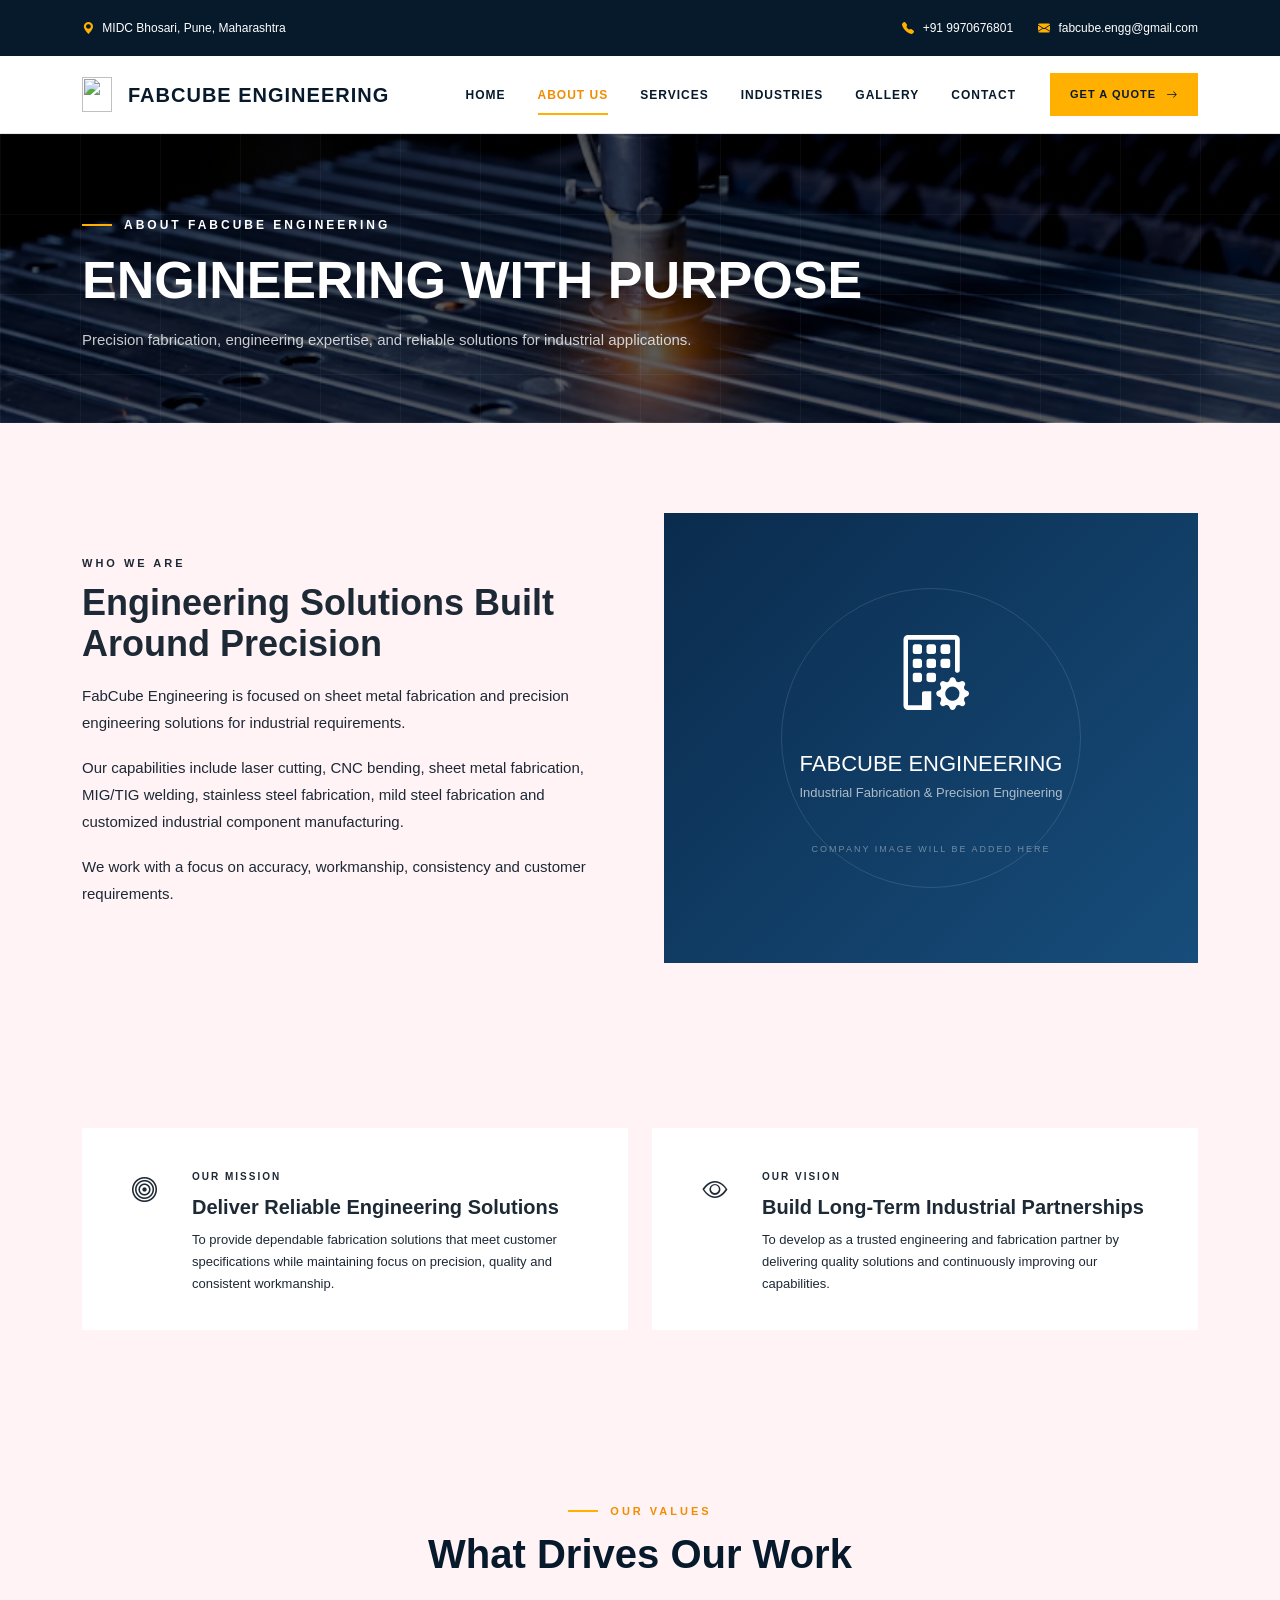
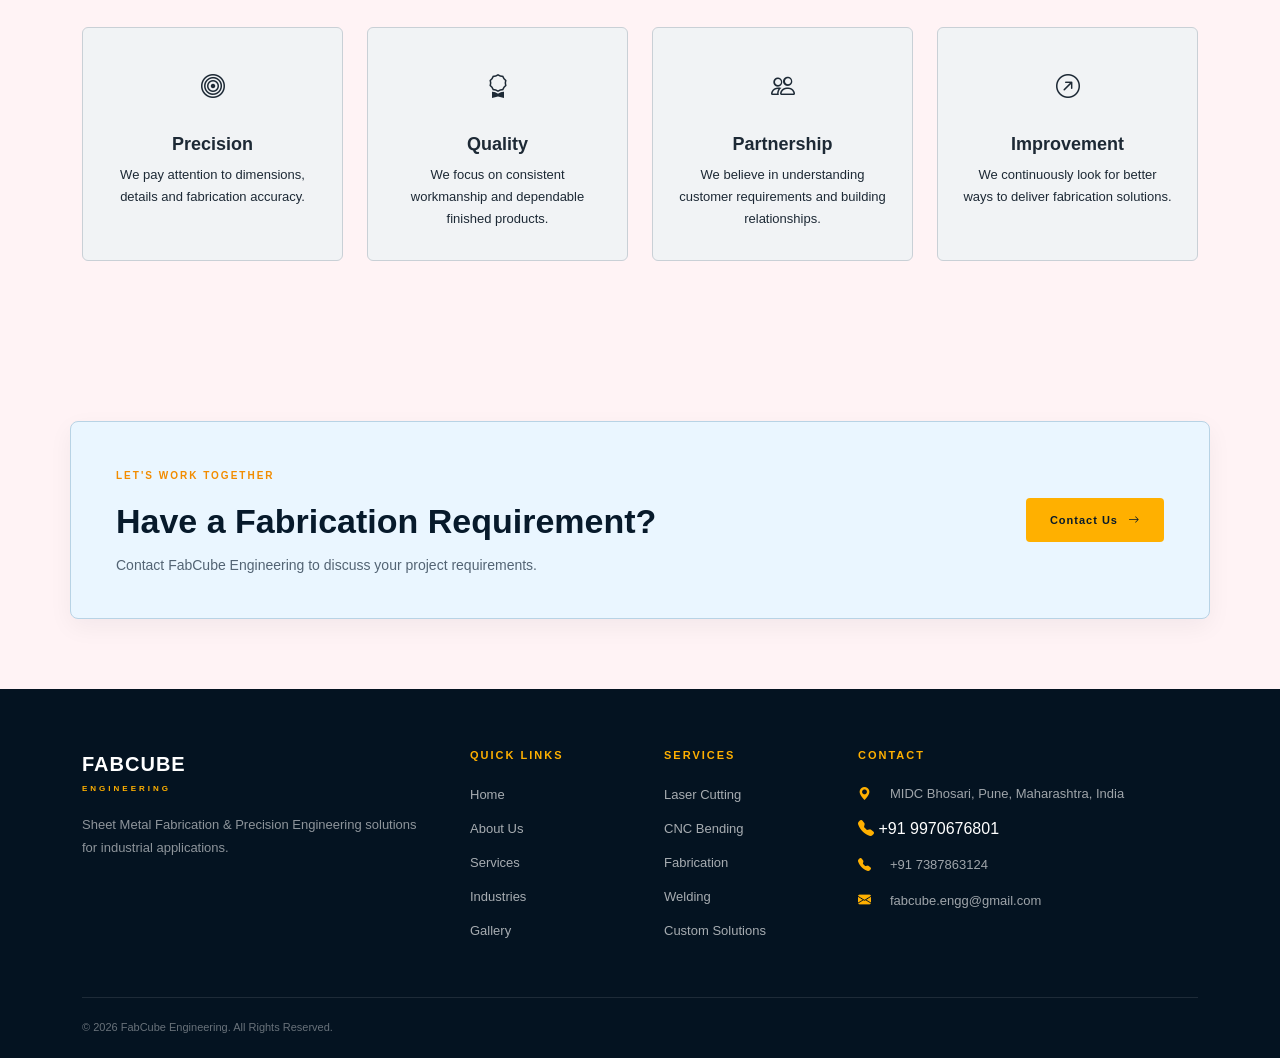
==== commit 4ac9c4f8: "Updated file" ====
--- a/FabCubeEngineering/about.html
+++ b/FabCubeEngineering/about.html
@@ -84,7 +84,7 @@
                 data-bs-toggle="collapse"
                 data-bs-target="#mainNavbar">
 
-            <span class="navbar-toggler-icon"></span>
+            <i class="bi bi-list"></i>
 
         </button>
 
@@ -582,4 +582,4 @@
  
 </body> 
  
-</html>+</html>
--- a/FabCubeEngineering/css/style.css
+++ b/FabCubeEngineering/css/style.css
@@ -1,4884 +1,4983 @@
-/* =====================================================
-   FABCUBE ENGINEERING
-   MAIN WEBSITE STYLESHEET
-===================================================== */
-
-
-/* =====================================================
-   ROOT VARIABLES
-===================================================== */
-
-:root {
-
-    /* =========================
-       FABCUBE COLOR SYSTEM
-    ========================= */
-
-    --fc-navy: #071A2B;
-    --fc-dark-blue: #0B2438;
-    --fc-blue: #93c8f0;
-
-    /* Accent */
-    --fc-orange: #FFB000;
-    --fc-orange-dark: #F28C00;
-
-    /* Website Background */
-    --fc-pink-bg: #FFF3F5;
-
-    /* Card Background */
-    --fc-blue-card: #EAF6FF;
-    --fc-blue-card-hover: #DDF0FC;
-
-    /* Basic */
-    --fc-white: #FFFFFF;
-    --fc-black: #111111;
-
-    /* Text */
-    --fc-text: #1e2935;
-    --fc-gray: #687684;
-
-    /* Border */
-    --fc-border: #D5E4EE;
-
-    /* Shadow */
-    --fc-shadow: 0 10px 30px rgba(7, 26, 43, 0.08);
-
-    /* Transition */
-    --fc-transition: all 0.3s ease;
-}
-
-
-/* =====================================================
-   GLOBAL
-===================================================== */
-
-* {
-    margin: 0;
-    padding: 0;
-    box-sizing: border-box;
-}
-
-
-html {
-    scroll-behavior: smooth;
-}
-
-
-body {
-    margin: 0;
-    background: var(--fc-pink-bg);
-    color: var(--fc-text);
-}
-
-
-a {
-    text-decoration: none;
-}
-
-
-img {
-    max-width: 100%;
-    display: block;
-}
-
-
-/* =====================================================
-   TOP BAR
-===================================================== */
-
-.top-bar {
-
-    background: #04172d;
-
-    color: rgba(255,255,255,0.75);
-
-    font-size: 12px;
-
-    padding: 9px 0;
-
-}
-
-
-.top-bar-content {
-
-    display: flex;
-
-    justify-content: space-between;
-
-    align-items: center;
-
-}
-
-
-.top-bar i {
-
-    color: var(--primary-blue);
-
-    margin-right: 5px;
-
-}
-
-
-.top-contact {
-
-    display: flex;
-
-    gap: 25px;
-
-}
-
-
-/* =====================================================
-   NAVBAR
-===================================================== */
-
-.main-navbar {
-
-    background: var(--dark-blue);
-
-    padding: 17px 0;
-
-    border-bottom:
-        1px solid rgba(255,255,255,0.08);
-
-}
-
-
-.navbar-brand {
-
-    display: flex;
-
-    flex-direction: column;
-
-    line-height: 1;
-
-}
-
-
-.brand-main {
-
-    color: white;
-
-    font-size: 25px;
-
-    font-weight: 900;
-
-    letter-spacing: 2px;
-
-}
-
-
-.brand-sub {
-
-    color: var(--primary-blue);
-
-    font-size: 9px;
-
-    font-weight: 700;
-
-    letter-spacing: 4px;
-
-    margin-top: 5px;
-
-}
-
-
-.navbar-nav {
-
-    gap: 4px;
-
-}
-
-
-.nav-link {
-
-    color:
-        rgba(255,255,255,0.75) !important;
-
-    font-size: 12px;
-
-    font-weight: 700;
-
-    letter-spacing: 1px;
-
-    padding: 10px 13px !important;
-
-    transition: 0.3s;
-
-}
-
-
-.nav-link:hover,
-.nav-link.active {
-
-    color: white !important;
-
-}
-
-
-.nav-link.active {
-
-    position: relative;
-
-}
-
-
-.nav-link.active::after {
-
-    content: "";
-
-    position: absolute;
-
-    left: 13px;
-
-    right: 13px;
-
-    bottom: 2px;
-
-    height: 2px;
-
-    background: var(--primary-blue);
-
-}
-
-
-.nav-quote-btn {
-
-    display: inline-flex;
-
-    align-items: center;
-
-    gap: 8px;
-
-    background: var(--primary-blue);
-
-    color: white;
-
-    padding: 11px 18px;
-
-    font-size: 11px;
-
-    font-weight: 800;
-
-    letter-spacing: 1px;
-
-    transition: 0.3s;
-
-}
-
-
-.nav-quote-btn:hover {
-
-    background: white;
-
-    color: var(--dark-blue);
-
-}
-
-
-.navbar-toggler {
-
-    border-color:
-        rgba(255,255,255,0.4);
-
-}
-
-
-.navbar-toggler:focus {
-
-    box-shadow: none;
-
-}
-
-
-.navbar-toggler-icon {
-
-    filter: brightness(0)
-            invert(1);
-
-}
-
-
-/* =====================================================
-   COMMON SECTIONS
-===================================================== */
-
-.section-label {
-
-    display: inline-block;
-
-    color: var(--primary-blue);
-
-    font-size: 11px;
-
-    font-weight: 800;
-
-    letter-spacing: 3px;
-
-    margin-bottom: 10px;
-
-}
-
-
-.section-title {
-
-    color: var(--dark-blue);
-
-    font-size: 36px;
-
-    font-weight: 800;
-
-    line-height: 1.15;
-
-    margin-bottom: 18px;
-
-}
-
-
-.section-text {
-
-    color: var(--text-gray);
-
-    font-size: 15px;
-
-    line-height: 1.8;
-
-    margin-bottom: 18px;
-
-}
-
-
-.section-header {
-
-    text-align: center;
-
-    max-width: 760px;
-
-    margin:
-        0 auto 50px;
-
-}
-
-
-.section-header .section-title {
-
-    margin-bottom: 12px;
-
-}
-
-
-.section-header p {
-
-    color: var(--text-gray);
-
-    font-size: 14px;
-
-}
-
-
-/* =====================================================
-   BUTTONS
-===================================================== */
-
-.btn-primary-custom {
-
-    display: inline-flex;
-
-    align-items: center;
-
-    gap: 10px;
-
-    padding: 14px 22px;
-
-    background: var(--primary-blue);
-
-    color: white;
-
-    font-size: 12px;
-
-    font-weight: 800;
-
-    transition: 0.3s;
-
-}
-
-
-.btn-primary-custom:hover {
-
-    background: white;
-
-    color: var(--dark-blue);
-
-}
-
-
-.btn-outline-custom {
-
-    display: inline-flex;
-
-    align-items: center;
-
-    justify-content: center;
-
-    padding: 13px 22px;
-
-    border: 1px solid
-        rgba(255,255,255,0.5);
-
-    color: white;
-
-    font-size: 12px;
-
-    font-weight: 800;
-
-    transition: 0.3s;
-
-}
-
-
-.btn-outline-custom:hover {
-
-    background: white;
-
-    color: var(--dark-blue);
-
-}
-
-
-.dark-button {
-
-    display: inline-flex;
-
-    align-items: center;
-
-    gap: 10px;
-
-    background: var(--dark-blue);
-
-    color: white;
-
-    padding: 13px 20px;
-
-    font-size: 12px;
-
-    font-weight: 700;
-
-    transition: 0.3s;
-
-}
-
-
-.dark-button:hover {
-
-    background: var(--primary-blue);
-
-    color: white;
-
-}
-
-
-.text-link {
-
-    color: var(--primary-blue);
-
-    font-size: 13px;
-
-    font-weight: 800;
-
-}
-
-
-.text-link i {
-
-    margin-left: 5px;
-
-}
-
-
-/* =====================================================
-   HOME HERO
-===================================================== */
-.home-hero {
-    position: relative;
-    padding: 60px 0;
-    min-height: 480px;
-
-    background-image:
-        linear-gradient(rgba(0,0,0,0.65), rgba(0,0,0,0.65)),
-        url("../images/home-hero.jpg");
-
-    background-size: cover;
-    background-position: center;
-    background-repeat: no-repeat;
-
-    overflow: hidden;
-}
-
-.home-hero::after {
-
-    content: "";
-
-    position: absolute;
-
-    width: 500px;
-
-    height: 500px;
-
-    border: 1px solid
-        rgba(255,255,255,0.08);
-
-    border-radius: 50%;
-
-    right: -150px;
-
-    top: -120px;
-
-}
-
-
-.hero-content {
-
-    position: relative;
-
-    z-index: 2;
-
-    max-width: 690px;
-
-}
-
-
-.hero-label {
-
-    color: var(--primary-blue);
-
-    font-size: 11px;
-
-    font-weight: 800;
-
-    letter-spacing: 3px;
-
-}
-
-
-.hero-content h1 {
-
-    color: white;
-
-    font-size: 58px;
-
-    font-weight: 900;
-
-    line-height: 1.08;
-
-    margin:
-        18px 0;
-
-}
-
-
-.hero-content h1 span {
-
-    color: var(--primary-blue);
-
-}
-
-
-.hero-content p {
-
-    max-width: 600px;
-
-    color: rgba(255,255,255,0.72);
-
-    font-size: 17px;
-
-    line-height: 1.8;
-
-    margin-bottom: 30px;
-
-}
-.hero-label {
-    color: #ffffff !important;
-}
-
-.hero-buttons {
-
-    display: flex;
-
-    gap: 12px;
-
-    flex-wrap: wrap;
-
-}
-
-
-/* =====================================================
-   HOME INTRO
-===================================================== */
-
-.home-intro {
-
-    padding: 90px 0;
-
-    background: white;
-
-}
-
-
-.home-stats {
-
-    display: flex;
-
-    flex-direction: column;
-
-    gap: 12px;
-
-}
-
-
-.stat-box {
-
-    display: flex;
-
-    align-items: center;
-
-    gap: 18px;
-
-    padding: 22px;
-
-    background: var(--light-bg);
-
-    border-left:
-        3px solid var(--primary-blue);
-
-}
-
-
-.stat-box > i {
-
-    color: var(--primary-blue);
-
-    font-size: 27px;
-
-}
-
-
-.stat-box div {
-
-    display: flex;
-
-    flex-direction: column;
-
-}
-
-
-.stat-box strong {
-
-    color: var(--dark-blue);
-
-    font-size: 16px;
-
-}
-
-
-.stat-box span {
-
-    color: var(--text-gray);
-
-    font-size: 12px;
-
-}
-
-
-/* =====================================================
-   SERVICES PREVIEW
-===================================================== */
-
-.services-preview {
-
-    padding: 90px 0;
-
-    background: var(--light-bg);
-
-}
-
-
-.service-card {
-
-    height: 100%;
-
-    padding: 32px;
-
-    background: white;
-
-    border:
-        1px solid var(--border-color);
-
-    transition: 0.3s;
-
-}
-
-
-.service-card:hover {
-
-    transform: translateY(-7px);
-
-    box-shadow:
-        0 15px 35px rgba(7,31,61,0.10);
-
-    border-color:
-        rgba(22,136,216,0.4);
-
-}
-
-
-.service-icon {
-
-    width: 55px;
-
-    height: 55px;
-
-    display: flex;
-
-    align-items: center;
-
-    justify-content: center;
-
-    background: var(--light-blue);
-
-    color: var(--primary-blue);
-
-    font-size: 25px;
-
-    margin-bottom: 22px;
-
-}
-
-
-.service-card h3 {
-
-    color: var(--dark-blue);
-
-    font-size: 19px;
-
-    font-weight: 800;
-
-    margin-bottom: 10px;
-
-}
-
-
-.service-card p {
-
-    color: var(--text-gray);
-
-    font-size: 13px;
-
-    line-height: 1.7;
-
-    margin-bottom: 18px;
-
-}
-
-
-.service-card a {
-
-    color: var(--primary-blue);
-
-    font-size: 12px;
-
-    font-weight: 800;
-
-}
-
-
-.service-card a i {
-
-    margin-left: 5px;
-
-}
-
-
-/* =====================================================
-   WHY SECTION
-===================================================== */
-
-.why-section {
-
-    padding: 90px 0;
-
-    background: white;
-
-}
-
-
-.why-section .section-title span {
-
-    color: var(--primary-blue);
-
-}
-
-
-.why-card {
-
-    height: 100%;
-
-    padding: 25px;
-
-    border:
-        1px solid var(--border-color);
-
-    background: white;
-
-    transition: 0.3s;
-
-}
-
-
-.why-card:hover {
-
-    border-color: var(--primary-blue);
-
-    transform: translateY(-4px);
-
-}
-
-
-.why-card i {
-
-    color: var(--primary-blue);
-
-    font-size: 28px;
-
-}
-
-
-.why-card h3 {
-
-    color: var(--dark-blue);
-
-    font-size: 18px;
-
-    font-weight: 800;
-
-    margin:
-        15px 0 8px;
-
-}
-
-
-.why-card p {
-
-    color: var(--text-gray);
-
-    font-size: 13px;
-
-    margin: 0;
-
-}
-
-
-/* =====================================================
-   INDUSTRIES PREVIEW
-===================================================== */
-
-.industries-preview {
-
-    padding: 90px 0;
-
-    background: var(--light-bg);
-
-}
-
-
-.industry-box {
-
-    min-height: 150px;
-
-    display: flex;
-
-    flex-direction: column;
-
-    align-items: center;
-
-    justify-content: center;
-
-    text-align: center;
-
-    gap: 15px;
-
-    background: white;
-
-    border:
-        1px solid var(--border-color);
-
-    transition: 0.3s;
-
-}
-
-
-.industry-box:hover {
-
-    background: var(--dark-blue);
-
-    color: white;
-
-}
-
-
-.industry-box i {
-
-    color: var(--primary-blue);
-
-    font-size: 32px;
-
-}
-
-
-.industry-box span {
-
-    font-size: 13px;
-
-    font-weight: 700;
-
-}
-
-
-/* =====================================================
-   HOME CTA
-===================================================== */
-
-.home-cta {
-
-    padding: 70px 0;
-
-    background: var(--dark-blue);
-
-}
-
-
-.cta-label {
-
-    color: var(--primary-blue);
-
-    font-size: 11px;
-
-    font-weight: 800;
-
-    letter-spacing: 3px;
-
-}
-
-
-.home-cta h2 {
-
-    color: white;
-
-    font-size: 34px;
-
-    font-weight: 800;
-
-    margin:
-        10px 0;
-
-}
-
-
-.home-cta p {
-
-    color:
-        rgba(255,255,255,0.65);
-
-    margin: 0;
-
-}
-
-
-.cta-button {
-
-    display: inline-flex;
-
-    align-items: center;
-
-    gap: 10px;
-
-    padding: 14px 22px;
-
-    background: var(--primary-blue);
-
-    color: white;
-
-    font-size: 12px;
-
-    font-weight: 800;
-
-    transition: 0.3s;
-
-}
-
-
-.cta-button:hover {
-
-    background: white;
-
-    color: var(--dark-blue);
-
-}
-
-
-/* =====================================================
-   INNER PAGE HERO
-===================================================== */
-
-.inner-page-hero {
-
-    padding: 85px 0;
-
-    background:
-        linear-gradient(
-            120deg,
-            var(--dark-blue),
-            #123f67
-        );
-
-}
-
-
-.inner-page-hero span {
-
-    color: var(--primary-blue);
-
-    font-size: 11px;
-
-    font-weight: 800;
-
-    letter-spacing: 3px;
-
-}
-
-
-.inner-page-hero h1 {
-
-    color: white;
-
-    font-size: 52px;
-
-    font-weight: 900;
-
-    margin:
-        12px 0;
-
-}
-
-
-.inner-page-hero p {
-
-    color:
-        rgba(255,255,255,0.65);
-
-    margin: 0;
-
-    font-size: 15px;
-
-}
-
-
-/* =====================================================
-   ABOUT PAGE
-===================================================== */
-
-.about-intro {
-
-    padding: 90px 0;
-
-}
-
-
-.about-image-placeholder {
-
-    min-height: 450px;
-
-    display: flex;
-
-    flex-direction: column;
-
-    align-items: center;
-
-    justify-content: center;
-
-    text-align: center;
-
-    background:
-        linear-gradient(
-            135deg,
-            #0a2b4d,
-            #174d7b
-        );
-
-    color: white;
-
-    position: relative;
-
-    overflow: hidden;
-
-}
-
-
-.about-image-placeholder::before {
-
-    content: "";
-
-    position: absolute;
-
-    width: 300px;
-
-    height: 300px;
-
-    border:
-        1px solid rgba(255,255,255,0.12);
-
-    border-radius: 50%;
-
-}
-
-
-.about-image-placeholder i {
-
-    position: relative;
-
-    color: var(--primary-blue);
-
-    font-size: 75px;
-
-}
-
-
-.about-image-placeholder h3 {
-
-    position: relative;
-
-    margin:
-        20px 0 5px;
-
-    font-size: 22px;
-
-}
-
-
-.about-image-placeholder p {
-
-    position: relative;
-
-    color:
-        rgba(255,255,255,0.65);
-
-    font-size: 13px;
-
-}
-
-
-.placeholder-note {
-
-    position: relative;
-
-    margin-top: 25px;
-
-    color:
-        rgba(255,255,255,0.4);
-
-    font-size: 9px;
-
-    letter-spacing: 2px;
-
-}
-
-
-/* =====================================================
-   MISSION
-===================================================== */
-
-.mission-section {
-
-    padding: 75px 0;
-
-    background: var(--light-bg);
-
-}
-
-
-.mission-card {
-
-    height: 100%;
-
-    display: flex;
-
-    gap: 20px;
-
-    padding: 35px;
-
-    background: white;
-
-    border:
-        1px solid var(--border-color);
-
-}
-
-
-.mission-icon {
-
-    min-width: 55px;
-
-    height: 55px;
-
-    display: flex;
-
-    align-items: center;
-
-    justify-content: center;
-
-    background: var(--dark-blue);
-
-    color: var(--primary-blue);
-
-    font-size: 25px;
-
-}
-
-
-.mission-card span {
-
-    color: var(--primary-blue);
-
-    font-size: 10px;
-
-    font-weight: 800;
-
-    letter-spacing: 2px;
-
-}
-
-
-.mission-card h3 {
-
-    color: var(--dark-blue);
-
-    font-size: 20px;
-
-    font-weight: 800;
-
-    margin:
-        8px 0 10px;
-
-}
-
-
-.mission-card p {
-
-    color: var(--text-gray);
-
-    font-size: 13px;
-
-    line-height: 1.7;
-
-    margin: 0;
-
-}
-
-
-/* =====================================================
-   VALUES
-===================================================== */
-
-.values-section {
-
-    padding: 90px 0;
-
-}
-
-
-.value-card {
-
-    height: 100%;
-
-    padding: 30px 25px;
-
-    text-align: center;
-
-    background: var(--light-bg);
-
-    border:
-        1px solid var(--border-color);
-
-    transition: 0.3s;
-
-}
-
-
-.value-card:hover {
-
-    background: white;
-
-    transform: translateY(-5px);
-
-    box-shadow:
-        0 12px 30px rgba(7,31,61,0.08);
-
-}
-
-
-.value-icon {
-
-    width: 58px;
-
-    height: 58px;
-
-    display: flex;
-
-    align-items: center;
-
-    justify-content: center;
-
-    margin:
-        0 auto 18px;
-
-    background: var(--dark-blue);
-
-    color: var(--primary-blue);
-
-    border-radius: 50%;
-
-    font-size: 24px;
-
-}
-
-
-.value-card h3 {
-
-    color: var(--dark-blue);
-
-    font-size: 18px;
-
-    font-weight: 800;
-
-}
-
-
-.value-card p {
-
-    color: var(--text-gray);
-
-    font-size: 13px;
-
-    line-height: 1.7;
-
-    margin: 0;
-
-}
-
-
-/* =====================================================
-   SERVICES PAGE
-===================================================== */
-
-.services-page {
-
-    padding: 90px 0;
-
-}
-
-
-.service-detail-card {
-
-    height: 100%;
-
-    padding: 35px;
-
-    background: white;
-
-    border:
-        1px solid var(--border-color);
-
-    position: relative;
-
-    transition: 0.3s;
-
-}
-
-
-.service-detail-card:hover {
-
-    transform: translateY(-6px);
-
-    box-shadow:
-        0 15px 35px rgba(7,31,61,0.09);
-
-}
-
-
-.service-detail-icon {
-
-    width: 58px;
-
-    height: 58px;
-
-    display: flex;
-
-    align-items: center;
-
-    justify-content: center;
-
-    background: var(--light-blue);
-
-    color: var(--primary-blue);
-
-    font-size: 26px;
-
-    margin-bottom: 20px;
-
-}
-
-
-.service-detail-card > span {
-
-    position: absolute;
-
-    top: 25px;
-
-    right: 25px;
-
-    color: #cbd5df;
-
-    font-size: 25px;
-
-    font-weight: 900;
-
-}
-
-
-.service-detail-card h3 {
-
-    color: var(--dark-blue);
-
-    font-size: 20px;
-
-    font-weight: 800;
-
-    margin-bottom: 10px;
-
-}
-
-
-.service-detail-card p {
-
-    color: var(--text-gray);
-
-    font-size: 13px;
-
-    line-height: 1.7;
-
-}
-
-
-.service-detail-card ul {
-
-    list-style: none;
-
-    padding: 0;
-
-    margin: 20px 0 0;
-
-}
-
-
-.service-detail-card li {
-
-    color: var(--text-gray);
-
-    font-size: 12px;
-
-    padding:
-        6px 0;
-
-    border-top:
-        1px solid #edf0f3;
-
-}
-
-
-.service-detail-card li::before {
-
-    content: "✓";
-
-    color: var(--primary-blue);
-
-    font-weight: 800;
-
-    margin-right: 8px;
-
-}
-
-
-/* =====================================================
-   INDUSTRIES PAGE
-===================================================== */
-
-.industries-page {
-
-    padding: 90px 0;
-
-}
-
-
-.industry-detail-card {
-
-    height: 100%;
-
-    padding: 35px;
-
-    position: relative;
-
-    background: white;
-
-    border:
-        1px solid var(--border-color);
-
-    transition: 0.3s;
-
-}
-
-
-.industry-detail-card:hover {
-
-    background: var(--dark-blue);
-
-    transform: translateY(-5px);
-
-}
-
-
-.industry-detail-card:hover h3,
-.industry-detail-card:hover p {
-
-    color: white;
-
-}
-
-
-.industry-number {
-
-    position: absolute;
-
-    top: 20px;
-
-    right: 25px;
-
-    color: #dce3e9;
-
-    font-size: 24px;
-
-    font-weight: 900;
-
-}
-
-
-.industry-detail-card > i {
-
-    color: var(--primary-blue);
-
-    font-size: 42px;
-
-    margin-bottom: 20px;
-
-}
-
-
-.industry-detail-card h3 {
-
-    color: var(--dark-blue);
-
-    font-size: 20px;
-
-    font-weight: 800;
-
-}
-
-
-.industry-detail-card p {
-
-    color: var(--text-gray);
-
-    font-size: 13px;
-
-    line-height: 1.7;
-
-    margin: 0;
-
-}
-
-
-/* =====================================================
-   INDUSTRY PROCESS
-===================================================== */
-
-.industries-process {
-
-    padding: 90px 0;
-
-    background: var(--light-bg);
-
-}
-
-
-.process-list {
-
-    display: flex;
-
-    flex-direction: column;
-
-}
-
-
-.process-item {
-
-    display: flex;
-
-    gap: 20px;
-
-    padding:
-        20px 0;
-
-    border-bottom:
-        1px solid var(--border-color);
-
-}
-
-
-.process-item > span {
-
-    min-width: 45px;
-
-    height: 45px;
-
-    display: flex;
-
-    align-items: center;
-
-    justify-content: center;
-
-    background: var(--dark-blue);
-
-    color: var(--primary-blue);
-
-    font-size: 12px;
-
-    font-weight: 800;
-
-}
-
-
-.process-item h3 {
-
-    color: var(--dark-blue);
-
-    font-size: 18px;
-
-    font-weight: 800;
-
-    margin-bottom: 4px;
-
-}
-
-
-.process-item p {
-
-    color: var(--text-gray);
-
-    font-size: 13px;
-
-    margin: 0;
-
-}
-
-
-/* =====================================================
-   GALLERY
-===================================================== */
-
-.gallery-page {
-
-    padding: 90px 0;
-
-}
-
-
-.gallery-placeholder {
-
-    min-height: 280px;
-
-    display: flex;
-
-    flex-direction: column;
-
-    align-items: center;
-
-    justify-content: center;
-
-    text-align: center;
-
-    background:
-        linear-gradient(
-            135deg,
-            #0a2b4d,
-            #174d7b
-        );
-
-    color: white;
-
-    position: relative;
-
-    overflow: hidden;
-
-    transition: 0.3s;
-
-}
-
-
-.gallery-placeholder:hover {
-
-    transform: translateY(-5px);
-
-}
-
-
-.gallery-placeholder::before {
-
-    content: "";
-
-    position: absolute;
-
-    width: 200px;
-
-    height: 200px;
-
-    border:
-        1px solid rgba(255,255,255,0.12);
-
-    border-radius: 50%;
-
-}
-
-
-.gallery-placeholder i {
-
-    position: relative;
-
-    color: var(--primary-blue);
-
-    font-size: 55px;
-
-}
-
-
-.gallery-placeholder h3 {
-
-    position: relative;
-
-    font-size: 18px;
-
-    margin:
-        15px 0 5px;
-
-}
-
-
-.gallery-placeholder span {
-
-    position: relative;
-
-    color:
-        rgba(255,255,255,0.4);
-
-    font-size: 9px;
-
-    letter-spacing: 2px;
-
-}
-
-
-/* =====================================================
-   CONTACT PAGE
-===================================================== */
-
-.contact-page {
-
-    padding: 90px 0;
-
-}
-
-
-.contact-info-list {
-
-    margin-top: 35px;
-
-}
-
-
-.contact-info-item {
-
-    display: flex;
-
-    gap: 18px;
-
-    margin-bottom: 25px;
-
-}
-
-
-.contact-info-icon {
-
-    min-width: 50px;
-
-    height: 50px;
-
-    display: flex;
-
-    align-items: center;
-
-    justify-content: center;
-
-    background: var(--light-blue);
-
-    color: var(--primary-blue);
-
-    font-size: 20px;
-
-}
-
-
-.contact-info-item div:last-child {
-
-    display: flex;
-
-    flex-direction: column;
-
-}
-
-
-.contact-info-item span {
-
-    color: var(--primary-blue);
-
-    font-size: 9px;
-
-    font-weight: 800;
-
-    letter-spacing: 2px;
-
-    margin-bottom: 4px;
-
-}
-
-
-.contact-info-item strong {
-
-    color: var(--dark-blue);
-
-    font-size: 14px;
-
-    font-weight: 600;
-
-}
-
-
-/* =====================================================
-   QUOTE FORM
-===================================================== */
-
-.quote-form-wrapper {
-
-    padding: 40px;
-
-    background: var(--light-bg);
-
-    border:
-        1px solid var(--border-color);
-
-}
-
-
-.form-heading span {
-
-    color: var(--primary-blue);
-
-    font-size: 10px;
-
-    font-weight: 800;
-
-    letter-spacing: 2px;
-
-}
-
-
-.form-heading h2 {
-
-    color: var(--dark-blue);
-
-    font-size: 27px;
-
-    font-weight: 800;
-
-    margin:
-        8px 0 25px;
-
-}
-
-
-.quote-form-wrapper label {
-
-    display: block;
-
-    color: var(--dark-blue);
-
-    font-size: 11px;
-
-    font-weight: 700;
-
-    margin-bottom: 7px;
-
-}
-
-
-.quote-form-wrapper .form-control,
-.quote-form-wrapper .form-select {
-
-    border:
-        1px solid #d8e0e7;
-
-    border-radius: 0;
-
-    padding: 12px 13px;
-
-    font-size: 13px;
-
-}
-
-
-.quote-form-wrapper .form-control:focus,
-.quote-form-wrapper .form-select:focus {
-
-    border-color: var(--primary-blue);
-
-    box-shadow:
-        0 0 0 3px rgba(22,136,216,0.10);
-
-}
-
-
-.form-submit-btn {
-
-    border: none;
-
-    background: var(--dark-blue);
-
-    color: white;
-
-    padding: 14px 22px;
-
-    font-size: 12px;
-
-    font-weight: 800;
-
-    transition: 0.3s;
-
-}
-
-
-.form-submit-btn:hover {
-
-    background: var(--primary-blue);
-
-}
-
-
-.form-submit-btn i {
-
-    margin-left: 8px;
-
-}
-
-
-.quote-success {
-
-    display: none;
-
-    padding: 14px;
-
-    background: #e8f7ee;
-
-    color: #267044;
-
-    font-size: 13px;
-
-}
-
-
-.quote-success i {
-
-    margin-right: 7px;
-
-}
-
-
-/* =====================================================
-   CONTACT BOTTOM
-===================================================== */
-
-.contact-bottom {
-
-    padding:
-        0 0 80px;
-
-}
-
-
-.contact-banner {
-
-    display: flex;
-
-    align-items: center;
-
-    justify-content: space-between;
-
-    gap: 30px;
-
-    padding: 35px 40px;
-
-    background: var(--dark-blue);
-
-}
-
-
-.contact-banner span {
-
-    color: var(--primary-blue);
-
-    font-size: 10px;
-
-    font-weight: 800;
-
-    letter-spacing: 2px;
-
-}
-
-
-.contact-banner h2 {
-
-    color: white;
-
-    font-size: 25px;
-
-    font-weight: 800;
-
-    margin: 5px 0 0;
-
-}
-
-
-/* =====================================================
-   INNER PAGE CTA
-===================================================== */
-
-.inner-page-cta {
-
-    padding: 70px 0;
-
-    background: var(--dark-blue);
-
-}
-
-
-.inner-page-cta > .container > .row > .col-lg-8 > span {
-
-    color: var(--primary-blue);
-
-    font-size: 10px;
-
-    font-weight: 800;
-
-    letter-spacing: 2px;
-
-}
-
-
-.inner-page-cta h2 {
-
-    color: white;
-
-    font-size: 32px;
-
-    font-weight: 800;
-
-    margin:
-        8px 0;
-
-}
-
-
-.inner-page-cta p {
-
-    color:
-        rgba(255,255,255,0.65);
-
-    font-size: 14px;
-
-    margin: 0;
-
-}
-
-
-/* =====================================================
-   FOOTER
-===================================================== */
-
-.site-footer {
-
-    background: #051a31;
-
-    color: white;
-
-    padding-top: 55px;
-
-}
-
-
-.footer-brand {
-
-    color: white;
-
-    font-size: 25px;
-
-    font-weight: 900;
-
-    letter-spacing: 2px;
-
-}
-
-
-.footer-brand span {
-
-    display: block;
-
-    color: var(--primary-blue);
-
-    font-size: 9px;
-
-    letter-spacing: 4px;
-
-    margin-top: 5px;
-
-}
-
-
-.site-footer > .container > .row > div > p {
-
-    color:
-        rgba(255,255,255,0.55);
-
-    font-size: 13px;
-
-    line-height: 1.8;
-
-    margin-top: 18px;
-
-}
-
-
-.site-footer h4 {
-
-    color: white;
-
-    font-size: 13px;
-
-    font-weight: 800;
-
-    margin-bottom: 18px;
-
-}
-
-
-.footer-links {
-
-    list-style: none;
-
-    padding: 0;
-
-    margin: 0;
-
-}
-
-
-.footer-links li {
-
-    margin-bottom: 9px;
-
-}
-
-
-.footer-links a {
-
-    color:
-        rgba(255,255,255,0.55);
-
-    font-size: 12px;
-
-    transition: 0.3s;
-
-}
-
-
-.footer-links a:hover {
-
-    color: var(--primary-blue);
-
-}
-
-
-.footer-contact p {
-
-    display: flex;
-
-    gap: 10px;
-
-    margin:
-        0 0 12px !important;
-
-}
-
-
-.footer-contact i {
-
-    color: var(--primary-blue);
-
-}
-
-
-.footer-social {
-
-    display: flex;
-
-    gap: 8px;
-
-    margin-top: 20px;
-
-}
-
-
-.footer-social a {
-
-    width: 34px;
-
-    height: 34px;
-
-    display: flex;
-
-    align-items: center;
-
-    justify-content: center;
-
-    background:
-        rgba(255,255,255,0.08);
-
-    color: white;
-
-    transition: 0.3s;
-
-}
-
-
-.footer-social a:hover {
-
-    background: var(--primary-blue);
-
-}
-
-
-.footer-bottom {
-
-    margin-top: 45px;
-
-    padding:
-        18px 0;
-
-    border-top:
-        1px solid rgba(255,255,255,0.08);
-
-    display: flex;
-
-    justify-content: space-between;
-
-    gap: 20px;
-
-}
-
-
-.footer-bottom p {
-
-    margin: 0;
-
-    color:
-        rgba(255,255,255,0.4);
-
-    font-size: 10px;
-
-}
-
-
-/* =====================================================
-   RESPONSIVE
-===================================================== */
-
-@media (max-width: 991px) {
-
-    .top-bar {
-
-        display: none;
-
-    }
-
-
-    .navbar-nav {
-
-        padding-top: 15px;
-
-    }
-
-
-    .nav-link {
-
-        padding:
-            9px 0 !important;
-
-    }
-
-
-    .nav-link.active::after {
-
-        display: none;
-
-    }
-
-
-    .nav-quote-btn {
-
-        margin-top: 10px;
-
-        display: inline-flex;
-
-    }
-
-
-    .home-hero {
-
-        padding:
-            80px 0;
-
-    }
-
-
-    .hero-content h1 {
-
-        font-size: 48px;
-
-    }
-
-
-    .hero-visual {
-
-        margin-top: 45px;
-
-    }
-
-}
-
-
-@media (max-width: 767px) {
-
-    .section-title {
-
-        font-size: 29px;
-
-    }
-
-
-    .home-hero {
-
-        min-height: auto;
-
-        padding:
-            65px 0;
-
-    }
-
-
-    .hero-content h1 {
-
-        font-size: 39px;
-
-    }
-
-
-    .hero-content p {
-
-        font-size: 15px;
-
-    }
-
-
-    .hero-visual {
-
-        height: 320px;
-
-    }
-
-
-    .home-intro,
-    .services-preview,
-    .why-section,
-    .industries-preview,
-    .about-intro,
-    .values-section,
-    .services-page,
-    .industries-page,
-    .industries-process,
-    .gallery-page,
-    .contact-page {
-
-        padding:
-            60px 0;
-
-    }
-
-
-    .inner-page-hero {
-
-        padding:
-            60px 0;
-
-    }
-
-
-    .inner-page-hero h1 {
-
-        font-size: 39px;
-
-    }
-
-
-    .about-image-placeholder {
-
-        min-height: 320px;
-
-    }
-
-
-    .mission-card {
-
-        padding: 25px;
-
-    }
-
-
-    .quote-form-wrapper {
-
-        padding: 25px;
-
-    }
-
-
-    .contact-banner {
-
-        flex-direction: column;
-
-        align-items: flex-start;
-
-        padding: 30px;
-
-    }
-
-
-    .footer-bottom {
-
-        flex-direction: column;
-
-    }
-
-
-    .home-cta h2,
-    .inner-page-cta h2 {
-
-        font-size: 27px;
-
-    }
-
-}
-/* =========================================================
-   FABCUBE ENGINEERING
-   GLOBAL FINAL COLOR THEME
-========================================================= */
-
-:root {
-    --fc-navy: #071A2B;
-    --fc-dark-blue: #0B2438;
-    --fc-orange: #FFB000;
-    --fc-orange-dark: #F28C00;
-
-    --fc-pink-bg: #FFF3F5;
-    --fc-blue-card: #EAF6FF;
-    --fc-blue-card-hover: #DDF0FC;
-
-    --fc-white: #FFFFFF;
-    --fc-black: #111111;
-    --fc-text: #1D2935;
-    --fc-gray: #687684;
-
-    --fc-border: #D5E4EE;
-}
-
-
-/* =========================================================
-   GLOBAL
-========================================================= */
-
-html {
-    scroll-behavior: smooth;
-}
-
-body {
-    margin: 0;
-    background: var(--fc-pink-bg);
-    color: var(--fc-text);
-
-    font-family: Arial, Helvetica, sans-serif;
-
-    overflow-x: hidden;
-}
-
-
-/* =========================================================
-   TOP BAR
-========================================================= */
-
-.top-bar {
-    background: var(--fc-navy);
-    color: #ffffff;
-
-    font-size: 12px;
-}
-
-.top-bar-content {
-    min-height: 38px;
-
-    display: flex;
-    align-items: center;
-    justify-content: space-between;
-}
-
-.top-bar i {
-    color: var(--fc-orange);
-    margin-right: 5px;
-}
-
-.top-contact {
-    display: flex;
-    align-items: center;
-    gap: 25px;
-}
-
-
-/* =========================================================
-   NAVBAR
-========================================================= */
-
-.main-navbar {
-    background: #ffffff !important;
-
-    border-bottom: 1px solid #e1e7ec;
-
-    min-height: 78px;
-
-    padding: 0;
-}
-
-
-.main-navbar .navbar-brand {
-    display: flex;
-
-    flex-direction: column;
-
-    line-height: 1;
-
-    color: var(--fc-navy) !important;
-
-    text-decoration: none;
-}
-
-
-.brand-main {
-    color: var(--fc-navy);
-
-    font-size: 20px;
-
-    font-weight: 800;
-
-    letter-spacing: 1px;
-}
-
-
-.brand-sub {
-    margin-top: 5px;
-
-    color: var(--fc-orange);
-
-    font-size: 8px;
-
-    font-weight: 800;
-
-    letter-spacing: 3px;
-}
-
-
-/* Navigation links */
-
-.main-navbar .nav-link {
-    position: relative;
-
-    padding: 28px 14px !important;
-
-    color: var(--fc-navy) !important;
-
-    font-size: 12px;
-
-    font-weight: 700;
-
-    letter-spacing: 1px;
-
-    text-transform: uppercase;
-
-    transition: 0.3s ease;
-}
-
-
-.main-navbar .nav-link:hover {
-    color: var(--fc-orange-dark) !important;
-}
-
-
-.main-navbar .nav-link.active {
-    color: var(--fc-orange-dark) !important;
-}
-
-
-.main-navbar .nav-link.active::after {
-    content: "";
-
-    position: absolute;
-
-    left: 14px;
-    right: 14px;
-
-    bottom: 17px;
-
-    height: 2px;
-
-    background: var(--fc-orange);
-}
-
-
-/* Quote button */
-
-.nav-quote-btn {
-    display: inline-flex;
-
-    align-items: center;
-
-    gap: 10px;
-
-    padding: 13px 20px;
-
-    background: var(--fc-orange);
-
-    color: var(--fc-navy) !important;
-
-    font-size: 11px;
-
-    font-weight: 800;
-
-    letter-spacing: 1px;
-
-    text-decoration: none;
-
-    transition: 0.3s ease;
-}
-
-
-.nav-quote-btn:hover {
-    background: var(--fc-orange-dark);
-
-    color: #ffffff !important;
-}
-
-
-.navbar-toggler {
-    border: 1px solid var(--fc-navy);
-}
-
-
-.navbar-toggler:focus {
-    box-shadow: none;
-}
-
-
-/* =========================================================
-   INNER PAGE HERO
-   THIS FIXES YOUR WHITE TEXT ON PINK PROBLEM
-========================================================= */
-
-.inner-page-hero {
-    position: relative;
-
-    padding: 75px 0 70px;
-
-    background:
-        linear-gradient(
-            135deg,
-            #071A2B 0%,
-            #0B2438 55%,
-            #123B5A 100%
-        );
-
-    color: #ffffff;
-
-    overflow: hidden;
-}
-
-
-/* Technical grid */
-
-.inner-page-hero::before {
-    content: "";
-
-    position: absolute;
-
-    inset: 0;
-
-    background-image:
-        linear-gradient(
-            rgba(255,255,255,0.04) 1px,
-            transparent 1px
-        ),
-        linear-gradient(
-            90deg,
-            rgba(255,255,255,0.04) 1px,
-            transparent 1px
-        );
-
-    background-size: 80px 80px;
-
-    pointer-events: none;
-}
-
-
-.inner-page-hero .container {
-    position: relative;
-
-    z-index: 2;
-}
-
-
-/* Orange small heading */
-
-.inner-page-hero > .container > span {
-    display: inline-flex;
-
-    align-items: center;
-
-    gap: 12px;
-
-    margin-bottom: 18px;
-
-    color: var(--fc-orange);
-
-    font-size: 12px;
-
-    font-weight: 800;
-
-    letter-spacing: 3px;
-
-    text-transform: uppercase;
-}
-
-
-.inner-page-hero > .container > span::before {
-    content: "";
-
-    width: 30px;
-
-    height: 2px;
-
-    background: var(--fc-orange);
-}
-
-
-/* Main title */
-
-.inner-page-hero h1 {
-    margin: 0;
-
-    color: #ffffff !important;
-
-    font-size: 52px;
-
-    font-weight: 800;
-
-    line-height: 1.1;
-
-    text-transform: uppercase;
-}
-
-
-/* Description */
-
-.inner-page-hero p {
-    max-width: 650px;
-
-    margin: 18px 0 0;
-
-    color: rgba(255,255,255,0.78) !important;
-
-    font-size: 15px;
-
-    line-height: 1.7;
-}
-
-
-/* =========================================================
-   SERVICES PAGE
-========================================================= */
-
-.services-page {
-    padding: 90px 0;
-
-    background: var(--fc-pink-bg);
-}
-
-
-.section-header {
-    max-width: 800px;
-
-    margin-bottom: 50px;
-}
-
-
-.section-header .section-label {
-    display: inline-flex;
-
-    align-items: center;
-
-    gap: 12px;
-
-    margin-bottom: 12px;
-
-    color: var(--fc-orange-dark);
-
-    font-size: 11px;
-
-    font-weight: 800;
-
-    letter-spacing: 3px;
-
-    text-transform: uppercase;
-}
-
-
-.section-header .section-label::before {
-    content: "";
-
-    width: 30px;
-
-    height: 2px;
-
-    background: var(--fc-orange);
-}
-
-
-.section-header .section-title {
-    margin: 0;
-
-    color: var(--fc-navy) !important;
-
-    font-size: 40px;
-
-    font-weight: 800;
-
-    line-height: 1.15;
-}
-
-
-.section-header > p {
-    max-width: 700px;
-
-    margin-top: 15px;
-
-    color: var(--fc-gray);
-
-    font-size: 15px;
-
-    line-height: 1.8;
-}
-
-
-/* =========================================================
-   SERVICE CARDS
-========================================================= */
-
-.service-detail-card {
-    position: relative;
-
-    height: 100%;
-
-    padding: 32px;
-
-    background: var(--fc-blue-card);
-
-    border: 1px solid var(--fc-border);
-
-    border-radius: 6px;
-
-    overflow: hidden;
-
-    transition: all 0.3s ease;
-}
-
-
-.service-detail-card:hover {
-    background: var(--fc-blue-card-hover);
-
-    border-color: var(--fc-orange);
-
-    transform: translateY(-7px);
-
-    box-shadow: 0 15px 35px rgba(7,26,43,0.10);
-}
-
-
-/* Orange number */
-
-.service-detail-card > span {
-    position: absolute;
-
-    top: 25px;
-
-    right: 25px;
-
-    color: var(--fc-orange-dark);
-
-    font-size: 12px;
-
-    font-weight: 800;
-
-    letter-spacing: 1px;
-}
-
-
-/* Icon */
-
-.service-detail-icon {
-    width: 58px;
-    height: 58px;
-
-    display: flex;
-
-    align-items: center;
-    justify-content: center;
-
-    margin-bottom: 25px;
-
-    background: var(--fc-navy);
-
-    color: var(--fc-orange);
-
-    border-radius: 6px;
-
-    font-size: 25px;
-}
-
-
-.service-detail-card h3 {
-    margin: 0 0 13px;
-
-    color: var(--fc-navy) !important;
-
-    font-size: 21px;
-
-    font-weight: 800;
-
-    line-height: 1.25;
-}
-
-
-.service-detail-card p {
-    margin-bottom: 20px;
-
-    color: #536474 !important;
-
-    font-size: 13px;
-
-    line-height: 1.75;
-}
-
-
-/* Service list */
-
-.service-detail-card ul {
-    margin: 0;
-
-    padding: 0;
-
-    list-style: none;
-}
-
-
-.service-detail-card ul li {
-    position: relative;
-
-    padding-left: 18px;
-
-    margin-bottom: 8px;
-
-    color: var(--fc-navy);
-
-    font-size: 12px;
-
-    font-weight: 600;
-}
-
-
-.service-detail-card ul li::before {
-    content: "→";
-
-    position: absolute;
-
-    left: 0;
-
-    color: var(--fc-orange-dark);
-
-    font-weight: 800;
-}
-
-
-/* =========================================================
-   CTA
-========================================================= */
-
-.inner-page-cta {
-    padding: 70px 0;
-
-    background: var(--fc-navy);
-
-    color: #ffffff;
-}
-
-
-.inner-page-cta > .container {
-    position: relative;
-}
-
-
-.inner-page-cta span {
-    display: inline-block;
-
-    margin-bottom: 10px;
-
-    color: var(--fc-orange);
-
-    font-size: 11px;
-
-    font-weight: 800;
-
-    letter-spacing: 2.5px;
-}
-
-
-.inner-page-cta h2 {
-    margin: 0 0 12px;
-
-    color: #ffffff !important;
-
-    font-size: 34px;
-
-    font-weight: 800;
-}
-
-
-.inner-page-cta p {
-    margin: 0;
-
-    color: rgba(255,255,255,0.7);
-
-    font-size: 14px;
-}
-
-
-.inner-page-cta .cta-button {
-    display: inline-flex;
-
-    align-items: center;
-
-    gap: 10px;
-
-    padding: 14px 22px;
-
-    background: var(--fc-orange);
-
-    color: var(--fc-navy);
-
-    font-size: 11px;
-
-    font-weight: 800;
-
-    letter-spacing: 1px;
-
-    text-decoration: none;
-
-    transition: 0.3s ease;
-}
-
-
-.inner-page-cta .cta-button:hover {
-    background: #ffffff;
-
-    color: var(--fc-navy);
-}
-
-
-/* =========================================================
-   FOOTER
-========================================================= */
-
-.site-footer {
-    padding: 60px 0 0;
-
-    background: #041321;
-
-    color: #ffffff;
-}
-
-
-.footer-brand {
-    color: #ffffff;
-
-    font-size: 20px;
-
-    font-weight: 800;
-
-    letter-spacing: 1px;
-}
-
-
-.footer-brand span {
-    display: block;
-
-    margin-top: 4px;
-
-    color: var(--fc-orange);
-
-    font-size: 8px;
-
-    letter-spacing: 3px;
-}
-
-
-.site-footer h4 {
-    margin-bottom: 20px;
-
-    color: var(--fc-orange);
-
-    font-size: 11px;
-
-    font-weight: 800;
-
-    letter-spacing: 2px;
-
-    text-transform: uppercase;
-}
-
-
-.site-footer p {
-    color: rgba(255,255,255,0.62);
-
-    font-size: 13px;
-
-    line-height: 1.8;
-}
-
-
-.footer-links {
-    margin: 0;
-
-    padding: 0;
-
-    list-style: none;
-}
-
-
-.footer-links li {
-    margin-bottom: 10px;
-}
-
-
-.footer-links a {
-    color: rgba(255,255,255,0.65);
-
-    font-size: 13px;
-
-    text-decoration: none;
-
-    transition: 0.3s ease;
-}
-
-
-.footer-links a:hover {
-    color: var(--fc-orange);
-}
-
-
-.footer-contact p {
-    margin-bottom: 12px;
-}
-
-
-.footer-contact i {
-    width: 22px;
-
-    color: var(--fc-orange);
-}
-
-
-.footer-bottom {
-    margin-top: 45px;
-
-    padding: 20px 0;
-
-    border-top: 1px solid rgba(255,255,255,0.1);
-}
-
-
-.footer-bottom p {
-    margin: 0;
-
-    font-size: 11px;
-
-    color: rgba(255,255,255,0.4);
-}
-
-
-/* =========================================================
-   RESPONSIVE
-========================================================= */
-
-@media (max-width: 991px) {
-
-    .top-bar-content {
-        padding: 8px 0;
-
-        flex-direction: column;
-
-        gap: 5px;
-    }
-
-    .top-contact {
-        gap: 15px;
-    }
-
-    .main-navbar .nav-link {
-        padding: 12px 0 !important;
-    }
-
-    .main-navbar .nav-link.active::after {
-        display: none;
-    }
-
-    .nav-quote-btn {
-        margin-top: 10px;
-
-        justify-content: center;
-    }
-
-    .inner-page-hero {
-        padding: 60px 0;
-    }
-
-    .inner-page-hero h1 {
-        font-size: 42px;
-    }
-
-}
-
-
-@media (max-width: 767px) {
-
-    .top-contact {
-        flex-direction: column;
-
-        gap: 3px;
-    }
-
-    .inner-page-hero {
-        padding: 50px 0;
-    }
-
-    .inner-page-hero h1 {
-        font-size: 36px;
-    }
-
-    .inner-page-hero p {
-        font-size: 14px;
-    }
-
-    .services-page {
-        padding: 60px 0;
-    }
-
-    .section-header .section-title {
-        font-size: 30px;
-    }
-
-    .service-detail-card {
-        padding: 27px;
-    }
-
-    .inner-page-cta {
-        padding: 55px 0;
-    }
-
-    .inner-page-cta h2 {
-        font-size: 28px;
-    }
-
-}
-/* =========================================================
-   FABCUBE - CONTACT FORM FINAL DESIGN
-========================================================= */
-
-/* Contact page background */
-.contact-page {
-    background: #FFF3F5;
-    padding: 85px 0;
-}
-
-
-/* =========================================================
-   FORM WRAPPER
-========================================================= */
-
-.quote-form-wrapper {
-    background: #EAF6FF !important;
-
-    border: 2px solid #B8D3E5 !important;
-
-    border-radius: 8px;
-
-    padding: 35px;
-
-    box-shadow: 0 10px 30px rgba(7, 26, 43, 0.08);
-}
-
-
-/* =========================================================
-   FORM HEADING
-========================================================= */
-
-.form-heading {
-    margin-bottom: 28px;
-}
-
-.form-heading span {
-    display: inline-block;
-
-    margin-bottom: 8px;
-
-    color: #F28C00 !important;
-
-    font-size: 11px;
-
-    font-weight: 800;
-
-    letter-spacing: 3px;
-}
-
-.form-heading h2 {
-    margin: 0;
-
-    color: #071A2B !important;
-
-    font-size: 30px;
-
-    font-weight: 800;
-
-    line-height: 1.2;
-}
-
-
-/* =========================================================
-   FORM LABELS
-========================================================= */
-
-.quote-form-wrapper label {
-    display: block;
-
-    margin-bottom: 7px;
-
-    color: #071A2B !important;
-
-    font-size: 12px;
-
-    font-weight: 700;
-}
-
-
-/* =========================================================
-   INPUTS
-========================================================= */
-
-.quote-form-wrapper .form-control,
-.quote-form-wrapper .form-select {
-
-    width: 100%;
-
-    min-height: 46px;
-
-    padding: 11px 14px;
-
-    background-color: #FFFFFF !important;
-
-    color: #071A2B !important;
-
-    border: 2px solid #AFC7D8 !important;
-
-    border-radius: 4px !important;
-
-    font-size: 13px;
-
-    box-shadow: none !important;
-
-    outline: none;
-}
-
-
-/* =========================================================
-   INPUT PLACEHOLDER
-========================================================= */
-
-.quote-form-wrapper .form-control::placeholder {
-    color: #71808D !important;
-
-    opacity: 1;
-}
-
-
-/* =========================================================
-   TEXTAREA
-========================================================= */
-
-.quote-form-wrapper textarea.form-control {
-
-    min-height: 125px;
-
-    resize: vertical;
-}
-
-
-/* =========================================================
-   INPUT HOVER
-========================================================= */
-
-.quote-form-wrapper .form-control:hover,
-.quote-form-wrapper .form-select:hover {
-
-    border-color: #7FA8C0 !important;
-}
-
-
-/* =========================================================
-   INPUT FOCUS
-========================================================= */
-
-.quote-form-wrapper .form-control:focus,
-.quote-form-wrapper .form-select:focus {
-
-    background-color: #FFFFFF !important;
-
-    color: #071A2B !important;
-
-    border-color: #F28C00 !important;
-
-    box-shadow: 0 0 0 3px rgba(242, 140, 0, 0.12) !important;
-}
-
-
-/* =========================================================
-   SEND ENQUIRY BUTTON
-========================================================= */
-
-.form-submit-btn {
-
-    display: inline-flex;
-
-    align-items: center;
-
-    justify-content: center;
-
-    gap: 10px;
-
-    margin-top: 8px;
-
-    padding: 13px 24px;
-
-    background: #FFB000 !important;
-
-    color: #071A2B !important;
-
-    border: none !important;
-
-    border-radius: 4px;
-
-    font-size: 11px;
-
-    font-weight: 800;
-
-    letter-spacing: 1px;
-
-    text-transform: uppercase;
-
-    cursor: pointer;
-
-    transition: all 0.3s ease;
-}
-
-
-.form-submit-btn:hover {
-
-    background: #F28C00 !important;
-
-    color: #FFFFFF !important;
-
-    transform: translateY(-2px);
-
-    box-shadow: 0 6px 15px rgba(242, 140, 0, 0.25);
-}
-
-
-.form-submit-btn i {
-    font-size: 14px;
-}
-
-
-/* =========================================================
-   CONTACT INFORMATION
-========================================================= */
-
-.contact-page .section-label {
-
-    color: #F28C00 !important;
-
-    font-size: 11px;
-
-    font-weight: 800;
-
-    letter-spacing: 3px;
-}
-
-
-.contact-page .section-title {
-
-    color: #071A2B !important;
-
-    font-size: 38px;
-
-    font-weight: 800;
-
-    line-height: 1.15;
-}
-
-
-.contact-page .section-text {
-
-    color: #a1afbd !important;
-
-    font-size: 14px;
-
-    line-height: 1.8;
-}
-
-
-.contact-info-icon {
-
-    background: #071A2B !important;
-
-    color: #FFB000 !important;
-}
-
-
-.contact-info-item span {
-
-    color: #F28C00 !important;
-
-    font-size: 10px;
-
-    font-weight: 800;
-
-    letter-spacing: 2px;
-}
-
-
-.contact-info-item strong {
-
-    color: #071A2B !important;
-}
-
-
-/* =========================================================
-   SUCCESS MESSAGE
-========================================================= */
-
-.quote-success {
-
-    display: none;
-
-    margin-top: 15px;
-
-    padding: 14px 16px;
-
-    background: #E7F7EE !important;
-
-    color: #146C43 !important;
-
-    border: 1px solid #B8DEC8;
-
-    border-radius: 4px;
-
-    font-size: 13px;
-}
-
-
-/* =========================================================
-   MOBILE
-========================================================= */
-
-@media (max-width: 767px) {
-
-    .contact-page {
-        padding: 55px 0;
-    }
-
-    .quote-form-wrapper {
-        padding: 25px 20px;
-    }
-
-    .form-heading h2 {
-        font-size: 25px;
-    }
-
-    .contact-page .section-title {
-        font-size: 30px;
-    }
-
-}
-/* =========================================================
-   CONTACT BOTTOM - ONLY BOX SKY BLUE
-========================================================= */
-
-.contact-bottom {
-    background: #FFF3F5 !important;
-    padding: 70px 0;
-}
-
-
-.contact-banner {
-    background: #EAF6FF !important;
-
-    border: 1px solid #B8D3E5 !important;
-
-    border-radius: 8px;
-
-    padding: 40px 45px;
-
-    display: flex;
-
-    align-items: center;
-
-    justify-content: space-between;
-
-    gap: 30px;
-
-    box-shadow: 0 8px 25px rgba(7, 26, 43, 0.05);
-}
-
-
-/* FABCUBE ENGINEERING */
-
-.contact-banner > div > span {
-    color: #F28C00 !important;
-
-    font-size: 11px;
-
-    font-weight: 800;
-
-    letter-spacing: 3px;
-}
-
-
-/* Precision. Quality. Reliability. */
-
-.contact-banner h2 {
-    margin: 8px 0 0;
-
-    color: #071A2B !important;
-
-    font-size: 32px;
-
-    font-weight: 800;
-}
-
-
-/* Call Us */
-
-.contact-banner .cta-button {
-    background: #FFB000 !important;
-
-    color: #071A2B !important;
-
-    border: none;
-
-    padding: 14px 24px;
-
-    border-radius: 4px;
-
-    font-size: 11px;
-
-    font-weight: 800;
-
-    text-decoration: none;
-
-    white-space: nowrap;
-}
-
-
-.contact-banner .cta-button:hover {
-    background: #F28C00 !important;
-
-    color: #FFFFFF !important;
-}
-
-
-/* Mobile */
-
-@media (max-width: 767px) {
-
-    .contact-banner {
-        padding: 30px 25px;
-
-        flex-direction: column;
-
-        align-items: flex-start;
-    }
-
-    .contact-banner h2 {
-        font-size: 26px;
-    }
-
-    .contact-banner .cta-button {
-        width: 100%;
-
-        text-align: center;
-    }
-
-}
-/* =========================================================
-   FABCUBE - LIGHT SKY BLUE SECTIONS
-========================================================= */
-
-/* REQUEST A QUOTE FORM */
-
-.quote-form-wrapper {
-    background: #EAF6FF !important;
-    border: 1px solid #B8D3E5 !important;
-    border-radius: 8px;
-    padding: 35px;
-}
-
-
-/* =========================================================
-   PRECISION / QUALITY / RELIABILITY SECTION
-========================================================= */
-
-.contact-bottom {
-    background: #EAF6FF !important;
-    padding: 70px 0;
-}
-
-
-.contact-banner {
-    background: #EAF6FF !important;
-    border: 1px solid #B8D3E5 !important;
-    border-radius: 8px;
-    padding: 40px 45px;
-
-    display: flex;
-    align-items: center;
-    justify-content: space-between;
-
-    box-shadow: 0 8px 25px rgba(7, 26, 43, 0.05);
-}
-
-
-/* FABCUBE ENGINEERING */
-
-.contact-banner > div > span {
-    color: #F28C00 !important;
-
-    font-size: 11px;
-    font-weight: 800;
-
-    letter-spacing: 3px;
-}
-
-
-/* Precision. Quality. Reliability. */
-
-.contact-banner h2 {
-    color: #071A2B !important;
-
-    font-size: 32px;
-    font-weight: 800;
-
-    margin: 8px 0 0;
-}
-
-
-/* Call Us */
-
-.contact-banner .cta-button {
-    background: #FFB000 !important;
-    color: #071A2B !important;
-
-    border: none;
-
-    padding: 14px 24px;
-
-    font-size: 11px;
-    font-weight: 800;
-
-    text-decoration: none;
-
-    border-radius: 4px;
-}
-
-
-.contact-banner .cta-button:hover {
-    background: #F28C00 !important;
-    color: #FFFFFF !important;
-}
-
-
-/* =========================================================
-   MOBILE
-========================================================= */
-
-@media (max-width: 767px) {
-
-    .contact-banner {
-        padding: 30px 25px;
-
-        flex-direction: column;
-        align-items: flex-start;
-
-        gap: 25px;
-    }
-
-    .contact-banner h2 {
-        font-size: 26px;
-    }
-
-    .contact-banner .cta-button {
-        width: 100%;
-        text-align: center;
-    }
-
-}
-/* =========================================================
-   FINAL FIX - ONLY CONTACT BANNER BOX SKY BLUE
-========================================================= */
-
-.contact-bottom {
-    background: #FFF3F5 !important;
-    padding: 70px 0 !important;
-}
-
-.contact-banner {
-    background: #EAF6FF !important;
-
-    border: 1px solid #B8D3E5 !important;
-
-    border-radius: 8px;
-
-    padding: 40px 45px;
-
-    display: flex;
-    align-items: center;
-    justify-content: space-between;
-
-    gap: 30px;
-
-    box-shadow: 0 8px 25px rgba(7, 26, 43, 0.05);
-}
-
-
-/* FABCUBE ENGINEERING */
-
-.contact-banner > div > span {
-    color: #F28C00 !important;
-
-    font-size: 11px;
-    font-weight: 800;
-    letter-spacing: 3px;
-}
-
-
-/* Precision. Quality. Reliability. */
-
-.contact-banner h2 {
-    color: #071A2B !important;
-
-    font-size: 32px;
-    font-weight: 800;
-
-    margin: 8px 0 0;
-}
-
-
-/* Call Us */
-
-.contact-banner .cta-button {
-    background: #FFB000 !important;
-
-    color: #071A2B !important;
-
-    border: none;
-
-    padding: 14px 24px;
-
-    border-radius: 4px;
-
-    font-size: 11px;
-    font-weight: 800;
-
-    text-decoration: none;
-}
-
-.contact-banner .cta-button:hover {
-    background: #F28C00 !important;
-    color: #FFFFFF !important;
-}
-
-
-/* MOBILE */
-
-@media (max-width: 767px) {
-
-    .contact-bottom {
-        padding: 50px 15px !important;
-    }
-
-    .contact-banner {
-        padding: 30px 25px;
-
-        flex-direction: column;
-        align-items: flex-start;
-
-        gap: 25px;
-    }
-
-    .contact-banner h2 {
-        font-size: 26px;
-    }
-
-    .contact-banner .cta-button {
-        width: 100%;
-        text-align: center;
-    }
-
-}
-/* =========================================================
-   FABCUBE - LIGHT BLUE CTA FOR ALL PAGES
-========================================================= */
-
-.home-cta,
-.inner-page-cta {
-    background: #FFF3F5 !important;
-    padding: 70px 0 !important;
-}
-
-
-/* LIGHT BLUE BOX */
-
-.home-cta > .container,
-.inner-page-cta > .container {
-    background: #EAF6FF !important;
-
-    border: 1px solid #B8D3E5 !important;
-
-    border-radius: 8px;
-
-    padding: 40px 45px !important;
-
-    box-shadow: 0 8px 25px rgba(7, 26, 43, 0.05);
-}
-
-
-/* SMALL HEADING */
-
-.home-cta .cta-label,
-.inner-page-cta span {
-    color: #F28C00 !important;
-
-    font-size: 11px;
-    font-weight: 800;
-    letter-spacing: 3px;
-}
-
-
-/* MAIN HEADING */
-
-.home-cta h2,
-.inner-page-cta h2 {
-    color: #071A2B !important;
-
-    font-size: 34px;
-    font-weight: 800;
-
-    margin: 8px 0 12px;
-}
-
-
-/* DESCRIPTION */
-
-.home-cta p,
-.inner-page-cta p {
-    color: #536474 !important;
-
-    font-size: 14px;
-    line-height: 1.7;
-
-    margin: 0;
-}
-
-
-/* BUTTON */
-
-.home-cta .cta-button,
-.inner-page-cta .cta-button {
-    background: #FFB000 !important;
-
-    color: #071A2B !important;
-
-    border: none;
-
-    padding: 14px 24px;
-
-    border-radius: 4px;
-
-    font-size: 11px;
-    font-weight: 800;
-
-    text-decoration: none;
-}
-
-
-.home-cta .cta-button:hover,
-.inner-page-cta .cta-button:hover {
-    background: #F28C00 !important;
-    color: white !important;
-}
-
-
-/* MOBILE */
-
-@media (max-width: 767px) {
-
-    .home-cta,
-    .inner-page-cta {
-        padding: 50px 15px !important;
-    }
-
-    .home-cta > .container,
-    .inner-page-cta > .container {
-        padding: 30px 25px !important;
-    }
-
-    .home-cta h2,
-    .inner-page-cta h2 {
-        font-size: 27px;
-    }
-
-}
-/* =========================================================
-   SERVICE CARDS - LIGHT GRAY
-========================================================= */
-
-.service-card,
-.service-detail-card {
-    background: #F1F3F5 !important;
-    border: 1px solid #D9DEE3 !important;
-}
-
-
-/* Hover */
-
-.service-card:hover,
-.service-detail-card:hover {
-    background: #E8EBEE !important;
-    border-color: #C7CDD3 !important;
-}
-/* =========================================================
-   VALUE CARDS - BORDER
-========================================================= */
-
-.value-card {
-    background: #F1F3F5 !important;
-
-    border: 1px solid #C9D0D6 !important;
-
-    border-radius: 6px;
-
-    transition: all 0.3s ease;
-}
-
-
-/* Hover */
-
-.value-card:hover {
-    background: #FFFFFF !important;
-
-    border-color: #AEB7C0 !important;
-
-    transform: translateY(-5px);
-
-    box-shadow: 0 10px 25px rgba(7, 26, 43, 0.08);
-}
-/* =========================================================
-   HOME PAGE INDUSTRY CARDS - HOVER FIX
-========================================================= */
-
-.industry-box {
-    background: #F1F3F5 !important;
-
-    border: 1px solid #C9D0D6 !important;
-
-    color: #071A2B !important;
-
-    transition: all 0.3s ease;
-}
-
-
-/* Keep card solid on hover */
-
-.industry-box:hover {
-    background: #E8EBEE !important;
-
-    color: #071A2B !important;
-
-    border-color: #AEB7C0 !important;
-
-    transform: translateY(-5px);
-
-    box-shadow: 0 10px 25px rgba(7, 26, 43, 0.08);
-}
-
-
-/* Icon */
-
-.industry-box i {
-    color: #F28C00 !important;
-}
-
-
-/* Industry text */
-
-.industry-box span {
-    color: #071A2B !important;
-}
-/* =====================================================
-   INDUSTRIES PAGE - FIX HOVER TRANSPARENCY
-   ===================================================== */
-
-.industry-card,
-.industry-box,
-.industry-detail-card {
-    background: #F1F3F5 !important;
-    border: 1px solid #C9D0D6 !important;
-    color: #071A2B !important;
-    opacity: 1 !important;
-}
-
-.industry-card:hover,
-.industry-box:hover,
-.industry-detail-card:hover {
-    background: #E8EBEE !important;
-    border-color: #AEB7C0 !important;
-    color: #071A2B !important;
-    opacity: 1 !important;
-    transform: translateY(-5px);
-    box-shadow: 0 10px 25px rgba(7, 26, 43, 0.08);
-}
-
-/* Keep text visible on hover */
-.industry-card:hover h3,
-.industry-card:hover h4,
-.industry-card:hover p,
-.industry-card:hover span,
-.industry-box:hover h3,
-.industry-box:hover h4,
-.industry-box:hover p,
-.industry-box:hover span,
-.industry-detail-card:hover h3,
-.industry-detail-card:hover h4,
-.industry-detail-card:hover p,
-.industry-detail-card:hover span {
-    color: #071A2B !important;
-}
-
-/* Keep icons orange */
-.industry-card i,
-.industry-box i,
-.industry-detail-card i {
-    color: #F28C00 !important;
-}
-/* =====================================================
-   CONTACT INFORMATION - GRAY STYLE
-   ===================================================== */
-
-.contact-info-item {
-    background: #F1F3F5 !important;
-    border: 1px solid #C9D0D6 !important;
-    border-radius: 6px;
-    padding: 18px;
-    transition: all 0.3s ease;
-}
-
-.contact-info-item:hover {
-    background: #E8EBEE !important;
-    border-color: #AEB7C0 !important;
-    transform: translateY(-3px);
-}
-
-.contact-info-icon {
-    background: #D9DEE3 !important;
-    color: #071A2B !important;
-}
-
-.contact-info-item span {
-    color: #687684 !important;
-}
-
-.contact-info-item strong {
-    color: #071A2B !important;
-}
-/* Gray Form Background Styling */
-.quote-form-wrapper.custom-gray-form {
-    background-color: #cbd5e1; /* Smooth corporate slate-gray */
-    padding: 40px;
-    border-radius: 8px;
-}
-
-/* Ensure form labels and text look crisp against gray */
-.quote-form-wrapper.custom-gray-form label {
-    font-weight: 600;
-    margin-bottom: 8px;
-    color: #1e293b;
-}
-
-/* Style inputs to match screenshot */
-.quote-form-wrapper custom-gray-form .form-control,
-.quote-form-wrapper custom-gray-form .form-select {
-    border: 1px solid #94a3b8;
-    padding: 12px;
-    border-radius: 4px;
-}
-
-/* Custom button accent */
-.send-enquiry-btn {
-    background-color: #ffb703 !important;
-    border: none !important;
-    color: #000 !important;
-    font-weight: bold;
-    padding: 12px 30px;
-    border-radius: 4px;
-    text-transform: uppercase;
-}
-/* Clickable Phone & Email */
-
-.contact-info-item a {
-    display: block;
-    color: #071A2B !important;
-    text-decoration: none;
-    font-weight: 600;
-    margin-top: 3px;
-}
-
-.contact-info-item a:hover {
-    color: #F28C00 !important;
-    text-decoration: underline;
-}
-/* =====================================================
-   FOOTER CLICKABLE CONTACT
-   ===================================================== */
-
-.footer-contact a {
-    color: inherit;
-    text-decoration: none;
-}
-
-.footer-contact a:hover {
-    color: #FFB000;
-    text-decoration: underline;
-}
-/* =====================================================
-   CONTACT PAGE - KEEP QUOTE FORM BESIDE CONTACT INFO
-   ===================================================== */
-
-.contact-page .row {
-    display: flex !important;
-    align-items: flex-start !important;
-}
-
-.contact-page .col-lg-5 {
-    flex: 0 0 41.666667% !important;
-    max-width: 41.666667% !important;
-}
-
-.contact-page .col-lg-7 {
-    flex: 0 0 58.333333% !important;
-    max-width: 58.333333% !important;
-}
-
-.contact-page .quote-form-wrapper {
-    width: 100% !important;
-    margin-top: 0 !important;
-}
-/* =====================================================
-   REQUEST A QUOTE FORM - GRAY COLOR
-   ===================================================== */
-
-.quote-form-wrapper {
-    background: #F1F3F5 !important;
-    border: 1px solid #C9D0D6 !important;
-    border-radius: 8px !important;
-    box-shadow: 0 10px 30px rgba(7, 26, 43, 0.08) !important;
-}
-
-
-/* Form heading */
-
-.quote-form-wrapper .form-heading h2 {
-    color: #071A2B !important;
-}
-
-.quote-form-wrapper .form-heading span {
-    color: #F28C00 !important;
-}
-
-
-/* Labels */
-
-.quote-form-wrapper label {
-    color: #071A2B !important;
-}
-
-
-/* Input fields */
-
-.quote-form-wrapper .form-control,
-.quote-form-wrapper .form-select {
-    background: #FFFFFF !important;
-    border: 2px solid #C9D0D6 !important;
-    color: #071A2B !important;
-}
-
-
-/* Input focus */
-
-.quote-form-wrapper .form-control:focus,
-.quote-form-wrapper .form-select:focus {
-    border-color: #AEB7C0 !important;
-    box-shadow: 0 0 0 2px rgba(174, 183, 192, 0.2) !important;
-}
-
-
-/* Submit button */
-
-.quote-form-wrapper .form-submit-btn {
-    background: #FFB000 !important;
-    color: #071A2B !important;
-}
-
-
-/* Success message */
-
-.quote-form-wrapper .quote-success {
-    background: #E8EBEE !important;
-    border: 1px solid #C9D0D6 !important;
-}
-/* HOME PAGE - VIEW ALL SERVICES BUTTON */
-.view-all-services {
-    display: inline-flex !important;
-    align-items: center;
-    gap: 8px;
-    color: #F28C00 !important;
-    font-size: 13px;
-    font-weight: 800;
-    text-decoration: none !important;
-    visibility: visible !important;
-    opacity: 1 !important;
-}
-
-.view-all-services:hover {
-    color: #FFB000 !important;
-    text-decoration: none !important;
-}
-
-.view-all-services i {
-    color: #F28C00 !important;
-    visibility: visible !important;
-}
-/* =====================================================
-   HERO SLIDE ANIMATION
-===================================================== */
-
-.inner-page-hero {
-    overflow: hidden;
-}
-
-.inner-page-hero span,
-.inner-page-hero h1,
-.inner-page-hero p {
-    opacity: 0;
-    transform: translateX(-60px);
-    animation: heroSlideIn 0.8s ease-out forwards;
-}
-
-/* Small label */
-.inner-page-hero span {
-    animation-delay: 0.1s;
-}
-
-/* Main heading */
-.inner-page-hero h1 {
-    animation-delay: 0.25s;
-}
-
-/* Description */
-.inner-page-hero p {
-    animation-delay: 0.4s;
-}
-
-
-/* Slide from left */
-@keyframes heroSlideIn {
-
-    from {
-        opacity: 0;
-        transform: translateX(-60px);
-    }
-
-    to {
-        opacity: 1;
-        transform: translateX(0);
-    }
-
-}
-/* =====================================================
-   HOME HERO SLIDE ANIMATION
-===================================================== */
-
-.home-hero {
-    overflow: hidden;
-}
-
-/* Left hero content */
-.home-hero .hero-content {
-    opacity: 0;
-    transform: translateX(-80px);
-    animation: homeHeroLeft 1s ease-out forwards;
-}
-
-/* Right hero visual */
-.home-hero .hero-visual {
-    opacity: 0;
-    transform: translateX(80px);
-    animation: homeHeroRight 1s ease-out 0.2s forwards;
-}
-
-
-/* Left slide */
-@keyframes homeHeroLeft {
-
-    from {
-        opacity: 0;
-        transform: translateX(-80px);
-    }
-
-    to {
-        opacity: 1;
-        transform: translateX(0);
-    }
-
-}
-
-
-/* Right slide */
-@keyframes homeHeroRight {
-
-    from {
-        opacity: 0;
-        transform: translateX(80px);
-    }
-
-    to {
-        opacity: 1;
-        transform: translateX(0);
-    }
-
-}
-/* =====================================================
-   SMALLER HOME HERO
-===================================================== */
-
-.home-hero {
-    padding: 60px 0;
-    min-height: 480px;
-}
-
-/* Hero heading */
-.home-hero h1 {
-    font-size: 48px;
-    line-height: 1.15;
-    margin-bottom: 18px;
-}
-
-/* Hero paragraph */
-.home-hero p {
-    font-size: 16px;
-    line-height: 1.6;
-    margin-bottom: 25px;
-}
-
-/* Small label */
-.home-hero .hero-label {
-    font-size: 12px;
-    margin-bottom: 12px;
-}
-
-/* Buttons */
-.home-hero .hero-buttons {
-    margin-top: 15px;
-}
-
-/* Right side visual */
-.home-hero .hero-visual {
-    min-height: 280px;
-}
-
-/* Mobile */
-@media (max-width: 768px) {
-
-    .home-hero {
-        padding: 45px 0;
-        min-height: auto;
-    }
-
-    .home-hero h1 {
-        font-size: 36px;
-    }
-
-    .home-hero .hero-visual {
-        min-height: 220px;
-        margin-top: 30px;
-    }
-}
-/* =====================================================
-   VIEW ALL SERVICES BUTTON
-===================================================== */
-
-.view-all-services-btn {
-    display: inline-block;
-    background-color: #f58220 !important;
-    color: #ffffff !important;
-    border: 2px solid #f58220 !important;
-    padding: 12px 28px;
-    border-radius: 5px;
-    text-decoration: none !important;
-    font-weight: 600;
-    transition: all 0.3s ease;
-}
-
-.view-all-services-btn:hover {
-    background-color: #d9680d !important;
-    border-color: #d9680d !important;
-    color: #ffffff !important;
-}
-.services-preview .btn-primary-custom {
-    background-color: #f58220 !important;
-    color: #ffffff !important;
-    border: 2px solid #f58220 !important;
-}
-
-.services-preview .btn-primary-custom:hover {
-    background-color: #d9680d !important;
-    color: #ffffff !important;
-}
-.dark-button {
-    display: inline-flex;
-    align-items: center;
-    gap: 6px;
-
-    background: none;
-    border: none;
-    padding: 0;
-
-    color: #f58220 !important;
-    font-size: 16px;
-    font-weight: 600;
-    text-decoration: none !important;
-
-    cursor: pointer;
-}
-
-.dark-button i {
-    color: #f58220;
-    transition: transform 0.3s ease;
-}
-
-.dark-button:hover {
-    color: #d9680d !important;
-}
-
-.dark-button:hover i {
-    color: #d9680d;
-    transform: translateX(5px);
-}
-/* =====================================================
-   SCROLL SLIDE ANIMATION - ALL PAGES
-===================================================== */
-
-.scroll-slide {
-    opacity: 0;
-    transform: translateY(60px);
-    transition: opacity 0.8s ease, transform 0.8s ease;
-}
-
-.scroll-slide.show {
-    opacity: 1;
-    transform: translateY(0);
-}
-
-.scroll-slide-left {
-    opacity: 0;
-    transform: translateX(-70px);
-    transition: opacity 0.8s ease, transform 0.8s ease;
-}
-
-.scroll-slide-left.show {
-    opacity: 1;
-    transform: translateX(0);
-}
-
-.scroll-slide-right {
-    opacity: 0;
-    transform: translateX(70px);
-    transition: opacity 0.8s ease, transform 0.8s ease;
-}
-
-.scroll-slide-right.show {
-    opacity: 1;
-    transform: translateX(0);
-}
-
-
-/* Mobile */
-
-@media (max-width: 768px) {
-
-    .scroll-slide {
-        transform: translateY(40px);
-    }
-
-    .scroll-slide-left {
-        transform: translateX(-40px);
-    }
-
-    .scroll-slide-right {
-        transform: translateX(40px);
-    }
-}
-/* =====================================================
-   INDUSTRIES PAGE - DIFFERENT SCROLL ANIMATION
-===================================================== */
-
-.industry-card-animate {
-    opacity: 0;
-    transform: translateY(80px);
-    transition: opacity 0.7s ease, transform 0.7s ease;
-}
-
-.industry-card-animate.show {
-    opacity: 1;
-    transform: translateY(0);
-}
-
-
-/* Stagger effect for industry cards */
-
-.industry-card-animate:nth-child(1) {
-    transition-delay: 0.05s;
-}
-
-.industry-card-animate:nth-child(2) {
-    transition-delay: 0.15s;
-}
-
-.industry-card-animate:nth-child(3) {
-    transition-delay: 0.25s;
-}
-
-.industry-card-animate:nth-child(4) {
-    transition-delay: 0.35s;
-}
-
-.industry-card-animate:nth-child(5) {
-    transition-delay: 0.45s;
-}
-
-.industry-card-animate:nth-child(6) {
-    transition-delay: 0.55s;
-}
-/* =====================================================
-   GALLERY SCROLL SLIDE ANIMATION
-===================================================== */
-
-.gallery-item-animate {
-    opacity: 0;
-    transform: translateY(90px);
-    transition: opacity 0.8s ease, transform 0.8s ease;
-}
-
-.gallery-item-animate.show {
-    opacity: 1;
-    transform: translateY(0);
-}
-
-
-/* Staggered animation */
-
-.gallery-item-animate:nth-child(1) {
-    transition-delay: 0.05s;
-}
-
-.gallery-item-animate:nth-child(2) {
-    transition-delay: 0.15s;
-}
-
-.gallery-item-animate:nth-child(3) {
-    transition-delay: 0.25s;
-}
-
-.gallery-item-animate:nth-child(4) {
-    transition-delay: 0.35s;
-}
-
-.gallery-item-animate:nth-child(5) {
-    transition-delay: 0.45s;
-}
-
-.gallery-item-animate:nth-child(6) {
-    transition-delay: 0.55s;
-}
-.inner-page-hero.about-hero {
-    position: relative;
-
-    background-image:
-        linear-gradient(
-            rgba(0, 0, 0, 0.65),
-            rgba(0, 0, 0, 0.65)
-        ),
-        url("../images/about-hero.jpg");
-
-    background-size: cover;
-    background-position: center;
-    background-repeat: no-repeat;
-}
-.inner-page-hero.services-hero {
-    position: relative;
-
-    background-image:
-        linear-gradient(
-            rgba(0, 0, 0, 0.65),
-            rgba(0, 0, 0, 0.65)
-        ),
-        url("../images/services-hero.jpg");
-
-    background-size: cover;
-    background-position: center;
-    background-repeat: no-repeat;
-}
-.inner-page-hero.industries-hero {
-    position: relative;
-
-    background-image:
-        linear-gradient(
-            rgba(0, 0, 0, 0.65),
-            rgba(0, 0, 0, 0.65)
-        ),
-        url("../images/industries-hero.jpg");
-
-    background-size: cover;
-    background-position: center;
-    background-repeat: no-repeat;
-}
-.inner-page-hero.gallery-hero {
-    position: relative;
-
-    background-image:
-        linear-gradient(
-            rgba(0, 0, 0, 0.65),
-            rgba(0, 0, 0, 0.65)
-        ),
-        url("../images/gallery-hero.jpg");
-
-    background-size: cover;
-    background-position: center;
-    background-repeat: no-repeat;
-}
-.inner-page-hero.contact-hero {
-    position: relative;
-
-    background-image:
-        linear-gradient(
-            rgba(0, 0, 0, 0.65),
-            rgba(0, 0, 0, 0.65)
-        ),
-        url("../images/contact-hero.jpg");
-
-    background-size: cover;
-    background-position: center;
-    background-repeat: no-repeat;
-}
+/* =====================================================
+   FABCUBE ENGINEERING
+   MAIN WEBSITE STYLESHEET
+===================================================== */
+
+
+/* =====================================================
+   ROOT VARIABLES
+===================================================== */
+
+:root {
+
+    /* =========================
+       FABCUBE COLOR SYSTEM
+    ========================= */
+
+    --fc-navy: #071A2B;
+    --fc-dark-blue: #0B2438;
+    --fc-blue: #93c8f0;
+
+    /* Accent */
+    --fc-orange: #FFB000;
+    --fc-orange-dark: #F28C00;
+
+    /* Website Background */
+    --fc-pink-bg: #FFF3F5;
+
+    /* Card Background */
+    --fc-blue-card: #EAF6FF;
+    --fc-blue-card-hover: #DDF0FC;
+
+    /* Basic */
+    --fc-white: #FFFFFF;
+    --fc-black: #111111;
+
+    /* Text */
+    --fc-text: #1e2935;
+    --fc-gray: #687684;
+
+    /* Border */
+    --fc-border: #D5E4EE;
+
+    /* Shadow */
+    --fc-shadow: 0 10px 30px rgba(7, 26, 43, 0.08);
+
+    /* Transition */
+    --fc-transition: all 0.3s ease;
+}
+
+
+/* =====================================================
+   GLOBAL
+===================================================== */
+
+* {
+    margin: 0;
+    padding: 0;
+    box-sizing: border-box;
+}
+
+
+html {
+    scroll-behavior: smooth;
+}
+
+
+body {
+    margin: 0;
+    background: var(--fc-pink-bg);
+    color: var(--fc-text);
+}
+
+
+a {
+    text-decoration: none;
+}
+
+
+img {
+    max-width: 100%;
+    display: block;
+}
+
+
+/* =====================================================
+   TOP BAR
+===================================================== */
+
+.top-bar {
+
+    background: #04172d;
+
+    color: rgba(255,255,255,0.75);
+
+    font-size: 12px;
+
+    padding: 9px 0;
+
+}
+
+
+.top-bar-content {
+
+    display: flex;
+
+    justify-content: space-between;
+
+    align-items: center;
+
+}
+
+
+.top-bar i {
+
+    color: var(--primary-blue);
+
+    margin-right: 5px;
+
+}
+
+
+.top-contact {
+
+    display: flex;
+
+    gap: 25px;
+
+}
+
+
+/* =====================================================
+   NAVBAR
+===================================================== */
+
+.main-navbar {
+
+    background: var(--dark-blue);
+
+    padding: 17px 0;
+
+    border-bottom:
+        1px solid rgba(255,255,255,0.08);
+
+}
+
+
+.navbar-brand {
+
+    display: flex;
+
+    flex-direction: column;
+
+    line-height: 1;
+
+}
+
+
+.brand-main {
+
+    color: white;
+
+    font-size: 25px;
+
+    font-weight: 900;
+
+    letter-spacing: 2px;
+
+}
+
+
+.brand-sub {
+
+    color: var(--primary-blue);
+
+    font-size: 9px;
+
+    font-weight: 700;
+
+    letter-spacing: 4px;
+
+    margin-top: 5px;
+
+}
+
+
+.navbar-nav {
+
+    gap: 4px;
+
+}
+
+
+.nav-link {
+
+    color:
+        rgba(255,255,255,0.75) !important;
+
+    font-size: 12px;
+
+    font-weight: 700;
+
+    letter-spacing: 1px;
+
+    padding: 10px 13px !important;
+
+    transition: 0.3s;
+
+}
+
+
+.nav-link:hover,
+.nav-link.active {
+
+    color: white !important;
+
+}
+
+
+.nav-link.active {
+
+    position: relative;
+
+}
+
+
+.nav-link.active::after {
+
+    content: "";
+
+    position: absolute;
+
+    left: 13px;
+
+    right: 13px;
+
+    bottom: 2px;
+
+    height: 2px;
+
+    background: var(--primary-blue);
+
+}
+
+
+.nav-quote-btn {
+
+    display: inline-flex;
+
+    align-items: center;
+
+    gap: 8px;
+
+    background: var(--primary-blue);
+
+    color: white;
+
+    padding: 11px 18px;
+
+    font-size: 11px;
+
+    font-weight: 800;
+
+    letter-spacing: 1px;
+
+    transition: 0.3s;
+
+}
+
+
+.nav-quote-btn:hover {
+
+    background: white;
+
+    color: var(--dark-blue);
+
+}
+
+
+.navbar-toggler {
+
+    border-color:
+        rgba(255,255,255,0.4);
+
+}
+
+
+.navbar-toggler:focus {
+
+    box-shadow: none;
+
+}
+
+
+.navbar-toggler-icon {
+
+    filter: brightness(0)
+            invert(1);
+
+}
+
+
+/* =====================================================
+   COMMON SECTIONS
+===================================================== */
+
+.section-label {
+
+    display: inline-block;
+
+    color: var(--primary-blue);
+
+    font-size: 11px;
+
+    font-weight: 800;
+
+    letter-spacing: 3px;
+
+    margin-bottom: 10px;
+
+}
+
+
+.section-title {
+
+    color: var(--dark-blue);
+
+    font-size: 36px;
+
+    font-weight: 800;
+
+    line-height: 1.15;
+
+    margin-bottom: 18px;
+
+}
+
+
+.section-text {
+
+    color: var(--text-gray);
+
+    font-size: 15px;
+
+    line-height: 1.8;
+
+    margin-bottom: 18px;
+
+}
+
+
+.section-header {
+
+    text-align: center;
+
+    max-width: 760px;
+
+    margin:
+        0 auto 50px;
+
+}
+
+
+.section-header .section-title {
+
+    margin-bottom: 12px;
+
+}
+
+
+.section-header p {
+
+    color: var(--text-gray);
+
+    font-size: 14px;
+
+}
+
+
+/* =====================================================
+   BUTTONS
+===================================================== */
+
+.btn-primary-custom {
+
+    display: inline-flex;
+
+    align-items: center;
+
+    gap: 10px;
+
+    padding: 14px 22px;
+
+    background: var(--primary-blue);
+
+    color: white;
+
+    font-size: 12px;
+
+    font-weight: 800;
+
+    transition: 0.3s;
+
+}
+
+
+.btn-primary-custom:hover {
+
+    background: white;
+
+    color: var(--dark-blue);
+
+}
+
+
+.btn-outline-custom {
+
+    display: inline-flex;
+
+    align-items: center;
+
+    justify-content: center;
+
+    padding: 13px 22px;
+
+    border: 1px solid
+        rgba(255,255,255,0.5);
+
+    color: white;
+
+    font-size: 12px;
+
+    font-weight: 800;
+
+    transition: 0.3s;
+
+}
+
+
+.btn-outline-custom:hover {
+
+    background: white;
+
+    color: var(--dark-blue);
+
+}
+
+
+.dark-button {
+
+    display: inline-flex;
+
+    align-items: center;
+
+    gap: 10px;
+
+    background: var(--dark-blue);
+
+    color: white;
+
+    padding: 13px 20px;
+
+    font-size: 12px;
+
+    font-weight: 700;
+
+    transition: 0.3s;
+
+}
+
+
+.dark-button:hover {
+
+    background: var(--primary-blue);
+
+    color: white;
+
+}
+
+
+.text-link {
+
+    color: var(--primary-blue);
+
+    font-size: 13px;
+
+    font-weight: 800;
+
+}
+
+
+.text-link i {
+
+    margin-left: 5px;
+
+}
+
+
+/* =====================================================
+   HOME HERO
+===================================================== */
+.home-hero {
+    position: relative;
+    padding: 60px 0;
+    min-height: 480px;
+
+    background-image:
+        linear-gradient(rgba(0,0,0,0.65), rgba(0,0,0,0.65)),
+        url("../images/home-hero.jpg");
+
+    background-size: cover;
+    background-position: center;
+    background-repeat: no-repeat;
+
+    overflow: hidden;
+}
+
+.home-hero::after {
+
+    content: "";
+
+    position: absolute;
+
+    width: 500px;
+
+    height: 500px;
+
+    border: 1px solid
+        rgba(255,255,255,0.08);
+
+    border-radius: 50%;
+
+    right: -150px;
+
+    top: -120px;
+
+}
+
+
+.hero-content {
+
+    position: relative;
+
+    z-index: 2;
+
+    max-width: 690px;
+
+}
+
+
+.hero-label {
+
+    color: var(--primary-blue);
+
+    font-size: 11px;
+
+    font-weight: 800;
+
+    letter-spacing: 3px;
+
+}
+
+
+.hero-content h1 {
+
+    color: white;
+
+    font-size: 58px;
+
+    font-weight: 900;
+
+    line-height: 1.08;
+
+    margin:
+        18px 0;
+
+}
+
+
+.hero-content h1 span {
+
+    color: var(--primary-blue);
+
+}
+
+
+.hero-content p {
+
+    max-width: 600px;
+
+    color: rgba(255,255,255,0.72);
+
+    font-size: 17px;
+
+    line-height: 1.8;
+
+    margin-bottom: 30px;
+
+}
+.hero-label {
+    color: #ffffff !important;
+}
+
+.hero-buttons {
+
+    display: flex;
+
+    gap: 12px;
+
+    flex-wrap: wrap;
+
+}
+
+
+/* =====================================================
+   HOME INTRO
+===================================================== */
+
+.home-intro {
+
+    padding: 90px 0;
+
+    background: white;
+
+}
+
+
+.home-stats {
+
+    display: flex;
+
+    flex-direction: column;
+
+    gap: 12px;
+
+}
+
+
+.stat-box {
+
+    display: flex;
+
+    align-items: center;
+
+    gap: 18px;
+
+    padding: 22px;
+
+    background: var(--light-bg);
+
+    border-left:
+        3px solid var(--primary-blue);
+
+}
+
+
+.stat-box > i {
+
+    color: var(--primary-blue);
+
+    font-size: 27px;
+
+}
+
+
+.stat-box div {
+
+    display: flex;
+
+    flex-direction: column;
+
+}
+
+
+.stat-box strong {
+
+    color: var(--dark-blue);
+
+    font-size: 16px;
+
+}
+
+
+.stat-box span {
+
+    color: var(--text-gray);
+
+    font-size: 12px;
+
+}
+
+
+/* =====================================================
+   SERVICES PREVIEW
+===================================================== */
+
+.services-preview {
+
+    padding: 90px 0;
+
+    background: var(--light-bg);
+
+}
+
+
+.service-card {
+
+    height: 100%;
+
+    padding: 32px;
+
+    background: white;
+
+    border:
+        1px solid var(--border-color);
+
+    transition: 0.3s;
+
+}
+
+
+.service-card:hover {
+
+    transform: translateY(-7px);
+
+    box-shadow:
+        0 15px 35px rgba(7,31,61,0.10);
+
+    border-color:
+        rgba(22,136,216,0.4);
+
+}
+
+
+.service-icon {
+
+    width: 55px;
+
+    height: 55px;
+
+    display: flex;
+
+    align-items: center;
+
+    justify-content: center;
+
+    background: var(--light-blue);
+
+    color: var(--primary-blue);
+
+    font-size: 25px;
+
+    margin-bottom: 22px;
+
+}
+
+
+.service-card h3 {
+
+    color: var(--dark-blue);
+
+    font-size: 19px;
+
+    font-weight: 800;
+
+    margin-bottom: 10px;
+
+}
+
+
+.service-card p {
+
+    color: var(--text-gray);
+
+    font-size: 13px;
+
+    line-height: 1.7;
+
+    margin-bottom: 18px;
+
+}
+
+
+.service-card a {
+
+    color: var(--primary-blue);
+
+    font-size: 12px;
+
+    font-weight: 800;
+
+}
+
+
+.service-card a i {
+
+    margin-left: 5px;
+
+}
+
+
+/* =====================================================
+   WHY SECTION
+===================================================== */
+
+.why-section {
+
+    padding: 90px 0;
+
+    background: white;
+
+}
+
+
+.why-section .section-title span {
+
+    color: var(--primary-blue);
+
+}
+
+
+.why-card {
+
+    height: 100%;
+
+    padding: 25px;
+
+    border:
+        1px solid var(--border-color);
+
+    background: white;
+
+    transition: 0.3s;
+
+}
+
+
+.why-card:hover {
+
+    border-color: var(--primary-blue);
+
+    transform: translateY(-4px);
+
+}
+
+
+.why-card i {
+
+    color: var(--primary-blue);
+
+    font-size: 28px;
+
+}
+
+
+.why-card h3 {
+
+    color: var(--dark-blue);
+
+    font-size: 18px;
+
+    font-weight: 800;
+
+    margin:
+        15px 0 8px;
+
+}
+
+
+.why-card p {
+
+    color: var(--text-gray);
+
+    font-size: 13px;
+
+    margin: 0;
+
+}
+
+
+/* =====================================================
+   INDUSTRIES PREVIEW
+===================================================== */
+
+.industries-preview {
+
+    padding: 90px 0;
+
+    background: var(--light-bg);
+
+}
+
+
+.industry-box {
+
+    min-height: 150px;
+
+    display: flex;
+
+    flex-direction: column;
+
+    align-items: center;
+
+    justify-content: center;
+
+    text-align: center;
+
+    gap: 15px;
+
+    background: white;
+
+    border:
+        1px solid var(--border-color);
+
+    transition: 0.3s;
+
+}
+
+
+.industry-box:hover {
+
+    background: var(--dark-blue);
+
+    color: white;
+
+}
+
+
+.industry-box i {
+
+    color: var(--primary-blue);
+
+    font-size: 32px;
+
+}
+
+
+.industry-box span {
+
+    font-size: 13px;
+
+    font-weight: 700;
+
+}
+
+
+/* =====================================================
+   HOME CTA
+===================================================== */
+
+.home-cta {
+
+    padding: 70px 0;
+
+    background: var(--dark-blue);
+
+}
+
+
+.cta-label {
+
+    color: var(--primary-blue);
+
+    font-size: 11px;
+
+    font-weight: 800;
+
+    letter-spacing: 3px;
+
+}
+
+
+.home-cta h2 {
+
+    color: white;
+
+    font-size: 34px;
+
+    font-weight: 800;
+
+    margin:
+        10px 0;
+
+}
+
+
+.home-cta p {
+
+    color:
+        rgba(255,255,255,0.65);
+
+    margin: 0;
+
+}
+
+
+.cta-button {
+
+    display: inline-flex;
+
+    align-items: center;
+
+    gap: 10px;
+
+    padding: 14px 22px;
+
+    background: var(--primary-blue);
+
+    color: white;
+
+    font-size: 12px;
+
+    font-weight: 800;
+
+    transition: 0.3s;
+
+}
+
+
+.cta-button:hover {
+
+    background: white;
+
+    color: var(--dark-blue);
+
+}
+
+
+/* =====================================================
+   INNER PAGE HERO
+===================================================== */
+
+.inner-page-hero {
+
+    padding: 85px 0;
+
+    background:
+        linear-gradient(
+            120deg,
+            var(--dark-blue),
+            #123f67
+        );
+
+}
+
+
+.inner-page-hero span {
+
+    color: var(--primary-blue);
+
+    font-size: 11px;
+
+    font-weight: 800;
+
+    letter-spacing: 3px;
+
+}
+
+
+.inner-page-hero h1 {
+
+    color: white;
+
+    font-size: 52px;
+
+    font-weight: 900;
+
+    margin:
+        12px 0;
+
+}
+
+
+.inner-page-hero p {
+
+    color:
+        rgba(255,255,255,0.65);
+
+    margin: 0;
+
+    font-size: 15px;
+
+}
+
+
+/* =====================================================
+   ABOUT PAGE
+===================================================== */
+
+.about-intro {
+
+    padding: 90px 0;
+
+}
+
+
+.about-image-placeholder {
+
+    min-height: 450px;
+
+    display: flex;
+
+    flex-direction: column;
+
+    align-items: center;
+
+    justify-content: center;
+
+    text-align: center;
+
+    background:
+        linear-gradient(
+            135deg,
+            #0a2b4d,
+            #174d7b
+        );
+
+    color: white;
+
+    position: relative;
+
+    overflow: hidden;
+
+}
+
+
+.about-image-placeholder::before {
+
+    content: "";
+
+    position: absolute;
+
+    width: 300px;
+
+    height: 300px;
+
+    border:
+        1px solid rgba(255,255,255,0.12);
+
+    border-radius: 50%;
+
+}
+
+
+.about-image-placeholder i {
+
+    position: relative;
+
+    color: var(--primary-blue);
+
+    font-size: 75px;
+
+}
+
+
+.about-image-placeholder h3 {
+
+    position: relative;
+
+    margin:
+        20px 0 5px;
+
+    font-size: 22px;
+
+}
+
+
+.about-image-placeholder p {
+
+    position: relative;
+
+    color:
+        rgba(255,255,255,0.65);
+
+    font-size: 13px;
+
+}
+
+
+.placeholder-note {
+
+    position: relative;
+
+    margin-top: 25px;
+
+    color:
+        rgba(255,255,255,0.4);
+
+    font-size: 9px;
+
+    letter-spacing: 2px;
+
+}
+
+
+/* =====================================================
+   MISSION
+===================================================== */
+
+.mission-section {
+
+    padding: 75px 0;
+
+    background: var(--light-bg);
+
+}
+
+
+.mission-card {
+
+    height: 100%;
+
+    display: flex;
+
+    gap: 20px;
+
+    padding: 35px;
+
+    background: white;
+
+    border:
+        1px solid var(--border-color);
+
+}
+
+
+.mission-icon {
+
+    min-width: 55px;
+
+    height: 55px;
+
+    display: flex;
+
+    align-items: center;
+
+    justify-content: center;
+
+    background: var(--dark-blue);
+
+    color: var(--primary-blue);
+
+    font-size: 25px;
+
+}
+
+
+.mission-card span {
+
+    color: var(--primary-blue);
+
+    font-size: 10px;
+
+    font-weight: 800;
+
+    letter-spacing: 2px;
+
+}
+
+
+.mission-card h3 {
+
+    color: var(--dark-blue);
+
+    font-size: 20px;
+
+    font-weight: 800;
+
+    margin:
+        8px 0 10px;
+
+}
+
+
+.mission-card p {
+
+    color: var(--text-gray);
+
+    font-size: 13px;
+
+    line-height: 1.7;
+
+    margin: 0;
+
+}
+
+
+/* =====================================================
+   VALUES
+===================================================== */
+
+.values-section {
+
+    padding: 90px 0;
+
+}
+
+
+.value-card {
+
+    height: 100%;
+
+    padding: 30px 25px;
+
+    text-align: center;
+
+    background: var(--light-bg);
+
+    border:
+        1px solid var(--border-color);
+
+    transition: 0.3s;
+
+}
+
+
+.value-card:hover {
+
+    background: white;
+
+    transform: translateY(-5px);
+
+    box-shadow:
+        0 12px 30px rgba(7,31,61,0.08);
+
+}
+
+
+.value-icon {
+
+    width: 58px;
+
+    height: 58px;
+
+    display: flex;
+
+    align-items: center;
+
+    justify-content: center;
+
+    margin:
+        0 auto 18px;
+
+    background: var(--dark-blue);
+
+    color: var(--primary-blue);
+
+    border-radius: 50%;
+
+    font-size: 24px;
+
+}
+
+
+.value-card h3 {
+
+    color: var(--dark-blue);
+
+    font-size: 18px;
+
+    font-weight: 800;
+
+}
+
+
+.value-card p {
+
+    color: var(--text-gray);
+
+    font-size: 13px;
+
+    line-height: 1.7;
+
+    margin: 0;
+
+}
+
+
+/* =====================================================
+   SERVICES PAGE
+===================================================== */
+
+.services-page {
+
+    padding: 90px 0;
+
+}
+
+
+.service-detail-card {
+
+    height: 100%;
+
+    padding: 35px;
+
+    background: white;
+
+    border:
+        1px solid var(--border-color);
+
+    position: relative;
+
+    transition: 0.3s;
+
+}
+
+
+.service-detail-card:hover {
+
+    transform: translateY(-6px);
+
+    box-shadow:
+        0 15px 35px rgba(7,31,61,0.09);
+
+}
+
+
+.service-detail-icon {
+
+    width: 58px;
+
+    height: 58px;
+
+    display: flex;
+
+    align-items: center;
+
+    justify-content: center;
+
+    background: var(--light-blue);
+
+    color: var(--primary-blue);
+
+    font-size: 26px;
+
+    margin-bottom: 20px;
+
+}
+
+
+.service-detail-card > span {
+
+    position: absolute;
+
+    top: 25px;
+
+    right: 25px;
+
+    color: #cbd5df;
+
+    font-size: 25px;
+
+    font-weight: 900;
+
+}
+
+
+.service-detail-card h3 {
+
+    color: var(--dark-blue);
+
+    font-size: 20px;
+
+    font-weight: 800;
+
+    margin-bottom: 10px;
+
+}
+
+
+.service-detail-card p {
+
+    color: var(--text-gray);
+
+    font-size: 13px;
+
+    line-height: 1.7;
+
+}
+
+
+.service-detail-card ul {
+
+    list-style: none;
+
+    padding: 0;
+
+    margin: 20px 0 0;
+
+}
+
+
+.service-detail-card li {
+
+    color: var(--text-gray);
+
+    font-size: 12px;
+
+    padding:
+        6px 0;
+
+    border-top:
+        1px solid #edf0f3;
+
+}
+
+
+.service-detail-card li::before {
+
+    content: "✓";
+
+    color: var(--primary-blue);
+
+    font-weight: 800;
+
+    margin-right: 8px;
+
+}
+
+
+/* =====================================================
+   INDUSTRIES PAGE
+===================================================== */
+
+.industries-page {
+
+    padding: 90px 0;
+
+}
+
+
+.industry-detail-card {
+
+    height: 100%;
+
+    padding: 35px;
+
+    position: relative;
+
+    background: white;
+
+    border:
+        1px solid var(--border-color);
+
+    transition: 0.3s;
+
+}
+
+
+.industry-detail-card:hover {
+
+    background: var(--dark-blue);
+
+    transform: translateY(-5px);
+
+}
+
+
+.industry-detail-card:hover h3,
+.industry-detail-card:hover p {
+
+    color: white;
+
+}
+
+
+.industry-number {
+
+    position: absolute;
+
+    top: 20px;
+
+    right: 25px;
+
+    color: #dce3e9;
+
+    font-size: 24px;
+
+    font-weight: 900;
+
+}
+
+
+.industry-detail-card > i {
+
+    color: var(--primary-blue);
+
+    font-size: 42px;
+
+    margin-bottom: 20px;
+
+}
+
+
+.industry-detail-card h3 {
+
+    color: var(--dark-blue);
+
+    font-size: 20px;
+
+    font-weight: 800;
+
+}
+
+
+.industry-detail-card p {
+
+    color: var(--text-gray);
+
+    font-size: 13px;
+
+    line-height: 1.7;
+
+    margin: 0;
+
+}
+
+
+/* =====================================================
+   INDUSTRY PROCESS
+===================================================== */
+
+.industries-process {
+
+    padding: 90px 0;
+
+    background: var(--light-bg);
+
+}
+
+
+.process-list {
+
+    display: flex;
+
+    flex-direction: column;
+
+}
+
+
+.process-item {
+
+    display: flex;
+
+    gap: 20px;
+
+    padding:
+        20px 0;
+
+    border-bottom:
+        1px solid var(--border-color);
+
+}
+
+
+.process-item > span {
+
+    min-width: 45px;
+
+    height: 45px;
+
+    display: flex;
+
+    align-items: center;
+
+    justify-content: center;
+
+    background: var(--dark-blue);
+
+    color: var(--primary-blue);
+
+    font-size: 12px;
+
+    font-weight: 800;
+
+}
+
+
+.process-item h3 {
+
+    color: var(--dark-blue);
+
+    font-size: 18px;
+
+    font-weight: 800;
+
+    margin-bottom: 4px;
+
+}
+
+
+.process-item p {
+
+    color: var(--text-gray);
+
+    font-size: 13px;
+
+    margin: 0;
+
+}
+
+
+/* =====================================================
+   GALLERY
+===================================================== */
+
+.gallery-page {
+
+    padding: 90px 0;
+
+}
+
+
+.gallery-placeholder {
+
+    min-height: 280px;
+
+    display: flex;
+
+    flex-direction: column;
+
+    align-items: center;
+
+    justify-content: center;
+
+    text-align: center;
+
+    background:
+        linear-gradient(
+            135deg,
+            #0a2b4d,
+            #174d7b
+        );
+
+    color: white;
+
+    position: relative;
+
+    overflow: hidden;
+
+    transition: 0.3s;
+
+}
+
+
+.gallery-placeholder:hover {
+
+    transform: translateY(-5px);
+
+}
+
+
+.gallery-placeholder::before {
+
+    content: "";
+
+    position: absolute;
+
+    width: 200px;
+
+    height: 200px;
+
+    border:
+        1px solid rgba(255,255,255,0.12);
+
+    border-radius: 50%;
+
+}
+
+
+.gallery-placeholder i {
+
+    position: relative;
+
+    color: var(--primary-blue);
+
+    font-size: 55px;
+
+}
+
+
+.gallery-placeholder h3 {
+
+    position: relative;
+
+    font-size: 18px;
+
+    margin:
+        15px 0 5px;
+
+}
+
+
+.gallery-placeholder span {
+
+    position: relative;
+
+    color:
+        rgba(255,255,255,0.4);
+
+    font-size: 9px;
+
+    letter-spacing: 2px;
+
+}
+
+
+/* =====================================================
+   CONTACT PAGE
+===================================================== */
+
+.contact-page {
+
+    padding: 90px 0;
+
+}
+
+
+.contact-info-list {
+
+    margin-top: 35px;
+
+}
+
+
+.contact-info-item {
+
+    display: flex;
+
+    gap: 18px;
+
+    margin-bottom: 25px;
+
+}
+
+
+.contact-info-icon {
+
+    min-width: 50px;
+
+    height: 50px;
+
+    display: flex;
+
+    align-items: center;
+
+    justify-content: center;
+
+    background: var(--light-blue);
+
+    color: var(--primary-blue);
+
+    font-size: 20px;
+
+}
+
+
+.contact-info-item div:last-child {
+
+    display: flex;
+
+    flex-direction: column;
+
+}
+
+
+.contact-info-item span {
+
+    color: var(--primary-blue);
+
+    font-size: 9px;
+
+    font-weight: 800;
+
+    letter-spacing: 2px;
+
+    margin-bottom: 4px;
+
+}
+
+
+.contact-info-item strong {
+
+    color: var(--dark-blue);
+
+    font-size: 14px;
+
+    font-weight: 600;
+
+}
+
+
+/* =====================================================
+   QUOTE FORM
+===================================================== */
+
+.quote-form-wrapper {
+
+    padding: 40px;
+
+    background: var(--light-bg);
+
+    border:
+        1px solid var(--border-color);
+
+}
+
+
+.form-heading span {
+
+    color: var(--primary-blue);
+
+    font-size: 10px;
+
+    font-weight: 800;
+
+    letter-spacing: 2px;
+
+}
+
+
+.form-heading h2 {
+
+    color: var(--dark-blue);
+
+    font-size: 27px;
+
+    font-weight: 800;
+
+    margin:
+        8px 0 25px;
+
+}
+
+
+.quote-form-wrapper label {
+
+    display: block;
+
+    color: var(--dark-blue);
+
+    font-size: 11px;
+
+    font-weight: 700;
+
+    margin-bottom: 7px;
+
+}
+
+
+.quote-form-wrapper .form-control,
+.quote-form-wrapper .form-select {
+
+    border:
+        1px solid #d8e0e7;
+
+    border-radius: 0;
+
+    padding: 12px 13px;
+
+    font-size: 13px;
+
+}
+
+
+.quote-form-wrapper .form-control:focus,
+.quote-form-wrapper .form-select:focus {
+
+    border-color: var(--primary-blue);
+
+    box-shadow:
+        0 0 0 3px rgba(22,136,216,0.10);
+
+}
+
+
+.form-submit-btn {
+
+    border: none;
+
+    background: var(--dark-blue);
+
+    color: white;
+
+    padding: 14px 22px;
+
+    font-size: 12px;
+
+    font-weight: 800;
+
+    transition: 0.3s;
+
+}
+
+
+.form-submit-btn:hover {
+
+    background: var(--primary-blue);
+
+}
+
+
+.form-submit-btn i {
+
+    margin-left: 8px;
+
+}
+
+
+.quote-success {
+
+    display: none;
+
+    padding: 14px;
+
+    background: #e8f7ee;
+
+    color: #267044;
+
+    font-size: 13px;
+
+}
+
+
+.quote-success i {
+
+    margin-right: 7px;
+
+}
+
+
+/* =====================================================
+   CONTACT BOTTOM
+===================================================== */
+
+.contact-bottom {
+
+    padding:
+        0 0 80px;
+
+}
+
+
+.contact-banner {
+
+    display: flex;
+
+    align-items: center;
+
+    justify-content: space-between;
+
+    gap: 30px;
+
+    padding: 35px 40px;
+
+    background: var(--dark-blue);
+
+}
+
+
+.contact-banner span {
+
+    color: var(--primary-blue);
+
+    font-size: 10px;
+
+    font-weight: 800;
+
+    letter-spacing: 2px;
+
+}
+
+
+.contact-banner h2 {
+
+    color: white;
+
+    font-size: 25px;
+
+    font-weight: 800;
+
+    margin: 5px 0 0;
+
+}
+
+
+/* =====================================================
+   INNER PAGE CTA
+===================================================== */
+
+.inner-page-cta {
+
+    padding: 70px 0;
+
+    background: var(--dark-blue);
+
+}
+
+
+.inner-page-cta > .container > .row > .col-lg-8 > span {
+
+    color: var(--primary-blue);
+
+    font-size: 10px;
+
+    font-weight: 800;
+
+    letter-spacing: 2px;
+
+}
+
+
+.inner-page-cta h2 {
+
+    color: white;
+
+    font-size: 32px;
+
+    font-weight: 800;
+
+    margin:
+        8px 0;
+
+}
+
+
+.inner-page-cta p {
+
+    color:
+        rgba(255,255,255,0.65);
+
+    font-size: 14px;
+
+    margin: 0;
+
+}
+
+
+/* =====================================================
+   FOOTER
+===================================================== */
+
+.site-footer {
+
+    background: #051a31;
+
+    color: white;
+
+    padding-top: 55px;
+
+}
+
+
+.footer-brand {
+
+    color: white;
+
+    font-size: 25px;
+
+    font-weight: 900;
+
+    letter-spacing: 2px;
+
+}
+
+
+.footer-brand span {
+
+    display: block;
+
+    color: var(--primary-blue);
+
+    font-size: 9px;
+
+    letter-spacing: 4px;
+
+    margin-top: 5px;
+
+}
+
+
+.site-footer > .container > .row > div > p {
+
+    color:
+        rgba(255,255,255,0.55);
+
+    font-size: 13px;
+
+    line-height: 1.8;
+
+    margin-top: 18px;
+
+}
+
+
+.site-footer h4 {
+
+    color: white;
+
+    font-size: 13px;
+
+    font-weight: 800;
+
+    margin-bottom: 18px;
+
+}
+
+
+.footer-links {
+
+    list-style: none;
+
+    padding: 0;
+
+    margin: 0;
+
+}
+
+
+.footer-links li {
+
+    margin-bottom: 9px;
+
+}
+
+
+.footer-links a {
+
+    color:
+        rgba(255,255,255,0.55);
+
+    font-size: 12px;
+
+    transition: 0.3s;
+
+}
+
+
+.footer-links a:hover {
+
+    color: var(--primary-blue);
+
+}
+
+
+.footer-contact p {
+
+    display: flex;
+
+    gap: 10px;
+
+    margin:
+        0 0 12px !important;
+
+}
+
+
+.footer-contact i {
+
+    color: var(--primary-blue);
+
+}
+
+
+.footer-social {
+
+    display: flex;
+
+    gap: 8px;
+
+    margin-top: 20px;
+
+}
+
+
+.footer-social a {
+
+    width: 34px;
+
+    height: 34px;
+
+    display: flex;
+
+    align-items: center;
+
+    justify-content: center;
+
+    background:
+        rgba(255,255,255,0.08);
+
+    color: white;
+
+    transition: 0.3s;
+
+}
+
+
+.footer-social a:hover {
+
+    background: var(--primary-blue);
+
+}
+
+
+.footer-bottom {
+
+    margin-top: 45px;
+
+    padding:
+        18px 0;
+
+    border-top:
+        1px solid rgba(255,255,255,0.08);
+
+    display: flex;
+
+    justify-content: space-between;
+
+    gap: 20px;
+
+}
+
+
+.footer-bottom p {
+
+    margin: 0;
+
+    color:
+        rgba(255,255,255,0.4);
+
+    font-size: 10px;
+
+}
+
+
+/* =====================================================
+   RESPONSIVE
+===================================================== */
+
+@media (max-width: 991px) {
+
+    .top-bar {
+
+        display: none;
+
+    }
+
+
+    .navbar-nav {
+
+        padding-top: 15px;
+
+    }
+
+
+    .nav-link {
+
+        padding:
+            9px 0 !important;
+
+    }
+
+
+    .nav-link.active::after {
+
+        display: none;
+
+    }
+
+
+    .nav-quote-btn {
+
+        margin-top: 10px;
+
+        display: inline-flex;
+
+    }
+
+
+    .home-hero {
+
+        padding:
+            80px 0;
+
+    }
+
+
+    .hero-content h1 {
+
+        font-size: 48px;
+
+    }
+
+
+    .hero-visual {
+
+        margin-top: 45px;
+
+    }
+
+}
+
+
+@media (max-width: 767px) {
+
+    .section-title {
+
+        font-size: 29px;
+
+    }
+
+
+    .home-hero {
+
+        min-height: auto;
+
+        padding:
+            65px 0;
+
+    }
+
+
+    .hero-content h1 {
+
+        font-size: 39px;
+
+    }
+
+
+    .hero-content p {
+
+        font-size: 15px;
+
+    }
+
+
+    .hero-visual {
+
+        height: 320px;
+
+    }
+
+
+    .home-intro,
+    .services-preview,
+    .why-section,
+    .industries-preview,
+    .about-intro,
+    .values-section,
+    .services-page,
+    .industries-page,
+    .industries-process,
+    .gallery-page,
+    .contact-page {
+
+        padding:
+            60px 0;
+
+    }
+
+
+    .inner-page-hero {
+
+        padding:
+            60px 0;
+
+    }
+
+
+    .inner-page-hero h1 {
+
+        font-size: 39px;
+
+    }
+
+
+    .about-image-placeholder {
+
+        min-height: 320px;
+
+    }
+
+
+    .mission-card {
+
+        padding: 25px;
+
+    }
+
+
+    .quote-form-wrapper {
+
+        padding: 25px;
+
+    }
+
+
+    .contact-banner {
+
+        flex-direction: column;
+
+        align-items: flex-start;
+
+        padding: 30px;
+
+    }
+
+
+    .footer-bottom {
+
+        flex-direction: column;
+
+    }
+
+
+    .home-cta h2,
+    .inner-page-cta h2 {
+
+        font-size: 27px;
+
+    }
+
+}
+/* =========================================================
+   FABCUBE ENGINEERING
+   GLOBAL FINAL COLOR THEME
+========================================================= */
+
+:root {
+    --fc-navy: #071A2B;
+    --fc-dark-blue: #0B2438;
+    --fc-orange: #FFB000;
+    --fc-orange-dark: #F28C00;
+
+    --fc-pink-bg: #FFF3F5;
+    --fc-blue-card: #EAF6FF;
+    --fc-blue-card-hover: #DDF0FC;
+
+    --fc-white: #FFFFFF;
+    --fc-black: #111111;
+    --fc-text: #1D2935;
+    --fc-gray: #687684;
+
+    --fc-border: #D5E4EE;
+}
+
+
+/* =========================================================
+   GLOBAL
+========================================================= */
+
+html {
+    scroll-behavior: smooth;
+}
+
+body {
+    margin: 0;
+    background: var(--fc-pink-bg);
+    color: var(--fc-text);
+
+    font-family: Arial, Helvetica, sans-serif;
+
+    overflow-x: hidden;
+}
+
+
+/* =========================================================
+   TOP BAR
+========================================================= */
+
+.top-bar {
+    background: var(--fc-navy);
+    color: #ffffff;
+
+    font-size: 12px;
+}
+
+.top-bar-content {
+    min-height: 38px;
+
+    display: flex;
+    align-items: center;
+    justify-content: space-between;
+}
+
+.top-bar i {
+    color: var(--fc-orange);
+    margin-right: 5px;
+}
+
+.top-contact {
+    display: flex;
+    align-items: center;
+    gap: 25px;
+}
+
+
+/* =========================================================
+   NAVBAR
+========================================================= */
+
+.main-navbar {
+    background: #ffffff !important;
+
+    border-bottom: 1px solid #e1e7ec;
+
+    min-height: 78px;
+
+    padding: 0;
+}
+
+
+.main-navbar .navbar-brand {
+    display: flex;
+
+    flex-direction: column;
+
+    line-height: 1;
+
+    color: var(--fc-navy) !important;
+
+    text-decoration: none;
+}
+
+
+.brand-main {
+    color: var(--fc-navy);
+
+    font-size: 20px;
+
+    font-weight: 800;
+
+    letter-spacing: 1px;
+}
+
+
+.brand-sub {
+    margin-top: 5px;
+
+    color: var(--fc-orange);
+
+    font-size: 8px;
+
+    font-weight: 800;
+
+    letter-spacing: 3px;
+}
+
+
+/* Navigation links */
+
+.main-navbar .nav-link {
+    position: relative;
+
+    padding: 28px 14px !important;
+
+    color: var(--fc-navy) !important;
+
+    font-size: 12px;
+
+    font-weight: 700;
+
+    letter-spacing: 1px;
+
+    text-transform: uppercase;
+
+    transition: 0.3s ease;
+}
+
+
+.main-navbar .nav-link:hover {
+    color: var(--fc-orange-dark) !important;
+}
+
+
+.main-navbar .nav-link.active {
+    color: var(--fc-orange-dark) !important;
+}
+
+
+.main-navbar .nav-link.active::after {
+    content: "";
+
+    position: absolute;
+
+    left: 14px;
+    right: 14px;
+
+    bottom: 17px;
+
+    height: 2px;
+
+    background: var(--fc-orange);
+}
+
+
+/* Quote button */
+
+.nav-quote-btn {
+    display: inline-flex;
+
+    align-items: center;
+
+    gap: 10px;
+
+    padding: 13px 20px;
+
+    background: var(--fc-orange);
+
+    color: var(--fc-navy) !important;
+
+    font-size: 11px;
+
+    font-weight: 800;
+
+    letter-spacing: 1px;
+
+    text-decoration: none;
+
+    transition: 0.3s ease;
+}
+
+
+.nav-quote-btn:hover {
+    background: var(--fc-orange-dark);
+
+    color: #ffffff !important;
+}
+
+
+.navbar-toggler {
+    border: 1px solid var(--fc-navy);
+}
+
+
+.navbar-toggler:focus {
+    box-shadow: none;
+}
+
+
+/* =========================================================
+   INNER PAGE HERO
+   THIS FIXES YOUR WHITE TEXT ON PINK PROBLEM
+========================================================= */
+
+.inner-page-hero {
+    position: relative;
+
+    padding: 75px 0 70px;
+
+    background:
+        linear-gradient(
+            135deg,
+            #071A2B 0%,
+            #0B2438 55%,
+            #123B5A 100%
+        );
+
+    color: #ffffff;
+
+    overflow: hidden;
+}
+
+
+/* Technical grid */
+
+.inner-page-hero::before {
+    content: "";
+
+    position: absolute;
+
+    inset: 0;
+
+    background-image:
+        linear-gradient(
+            rgba(255,255,255,0.04) 1px,
+            transparent 1px
+        ),
+        linear-gradient(
+            90deg,
+            rgba(255,255,255,0.04) 1px,
+            transparent 1px
+        );
+
+    background-size: 80px 80px;
+
+    pointer-events: none;
+}
+
+
+.inner-page-hero .container {
+    position: relative;
+
+    z-index: 2;
+}
+
+
+/* Orange small heading */
+
+.inner-page-hero > .container > span {
+    display: inline-flex;
+
+    align-items: center;
+
+    gap: 12px;
+
+    margin-bottom: 18px;
+
+    color: var(--fc-orange);
+
+    font-size: 12px;
+
+    font-weight: 800;
+
+    letter-spacing: 3px;
+
+    text-transform: uppercase;
+}
+
+
+.inner-page-hero > .container > span::before {
+    content: "";
+
+    width: 30px;
+
+    height: 2px;
+
+    background: var(--fc-orange);
+}
+
+
+/* Main title */
+
+.inner-page-hero h1 {
+    margin: 0;
+
+    color: #ffffff !important;
+
+    font-size: 52px;
+
+    font-weight: 800;
+
+    line-height: 1.1;
+
+    text-transform: uppercase;
+}
+
+
+/* Description */
+
+.inner-page-hero p {
+    max-width: 650px;
+
+    margin: 18px 0 0;
+
+    color: rgba(255,255,255,0.78) !important;
+
+    font-size: 15px;
+
+    line-height: 1.7;
+}
+
+
+/* =========================================================
+   SERVICES PAGE
+========================================================= */
+
+.services-page {
+    padding: 90px 0;
+
+    background: var(--fc-pink-bg);
+}
+
+
+.section-header {
+    max-width: 800px;
+
+    margin-bottom: 50px;
+}
+
+
+.section-header .section-label {
+    display: inline-flex;
+
+    align-items: center;
+
+    gap: 12px;
+
+    margin-bottom: 12px;
+
+    color: var(--fc-orange-dark);
+
+    font-size: 11px;
+
+    font-weight: 800;
+
+    letter-spacing: 3px;
+
+    text-transform: uppercase;
+}
+
+
+.section-header .section-label::before {
+    content: "";
+
+    width: 30px;
+
+    height: 2px;
+
+    background: var(--fc-orange);
+}
+
+
+.section-header .section-title {
+    margin: 0;
+
+    color: var(--fc-navy) !important;
+
+    font-size: 40px;
+
+    font-weight: 800;
+
+    line-height: 1.15;
+}
+
+
+.section-header > p {
+    max-width: 700px;
+
+    margin-top: 15px;
+
+    color: var(--fc-gray);
+
+    font-size: 15px;
+
+    line-height: 1.8;
+}
+
+
+/* =========================================================
+   SERVICE CARDS
+========================================================= */
+
+.service-detail-card {
+    position: relative;
+
+    height: 100%;
+
+    padding: 32px;
+
+    background: var(--fc-blue-card);
+
+    border: 1px solid var(--fc-border);
+
+    border-radius: 6px;
+
+    overflow: hidden;
+
+    transition: all 0.3s ease;
+}
+
+
+.service-detail-card:hover {
+    background: var(--fc-blue-card-hover);
+
+    border-color: var(--fc-orange);
+
+    transform: translateY(-7px);
+
+    box-shadow: 0 15px 35px rgba(7,26,43,0.10);
+}
+
+
+/* Orange number */
+
+.service-detail-card > span {
+    position: absolute;
+
+    top: 25px;
+
+    right: 25px;
+
+    color: var(--fc-orange-dark);
+
+    font-size: 12px;
+
+    font-weight: 800;
+
+    letter-spacing: 1px;
+}
+
+
+/* Icon */
+
+.service-detail-icon {
+    width: 58px;
+    height: 58px;
+
+    display: flex;
+
+    align-items: center;
+    justify-content: center;
+
+    margin-bottom: 25px;
+
+    background: var(--fc-navy);
+
+    color: var(--fc-orange);
+
+    border-radius: 6px;
+
+    font-size: 25px;
+}
+
+
+.service-detail-card h3 {
+    margin: 0 0 13px;
+
+    color: var(--fc-navy) !important;
+
+    font-size: 21px;
+
+    font-weight: 800;
+
+    line-height: 1.25;
+}
+
+
+.service-detail-card p {
+    margin-bottom: 20px;
+
+    color: #536474 !important;
+
+    font-size: 13px;
+
+    line-height: 1.75;
+}
+
+
+/* Service list */
+
+.service-detail-card ul {
+    margin: 0;
+
+    padding: 0;
+
+    list-style: none;
+}
+
+
+.service-detail-card ul li {
+    position: relative;
+
+    padding-left: 18px;
+
+    margin-bottom: 8px;
+
+    color: var(--fc-navy);
+
+    font-size: 12px;
+
+    font-weight: 600;
+}
+
+
+.service-detail-card ul li::before {
+    content: "→";
+
+    position: absolute;
+
+    left: 0;
+
+    color: var(--fc-orange-dark);
+
+    font-weight: 800;
+}
+
+
+/* =========================================================
+   CTA
+========================================================= */
+
+.inner-page-cta {
+    padding: 70px 0;
+
+    background: var(--fc-navy);
+
+    color: #ffffff;
+}
+
+
+.inner-page-cta > .container {
+    position: relative;
+}
+
+
+.inner-page-cta span {
+    display: inline-block;
+
+    margin-bottom: 10px;
+
+    color: var(--fc-orange);
+
+    font-size: 11px;
+
+    font-weight: 800;
+
+    letter-spacing: 2.5px;
+}
+
+
+.inner-page-cta h2 {
+    margin: 0 0 12px;
+
+    color: #ffffff !important;
+
+    font-size: 34px;
+
+    font-weight: 800;
+}
+
+
+.inner-page-cta p {
+    margin: 0;
+
+    color: rgba(255,255,255,0.7);
+
+    font-size: 14px;
+}
+
+
+.inner-page-cta .cta-button {
+    display: inline-flex;
+
+    align-items: center;
+
+    gap: 10px;
+
+    padding: 14px 22px;
+
+    background: var(--fc-orange);
+
+    color: var(--fc-navy);
+
+    font-size: 11px;
+
+    font-weight: 800;
+
+    letter-spacing: 1px;
+
+    text-decoration: none;
+
+    transition: 0.3s ease;
+}
+
+
+.inner-page-cta .cta-button:hover {
+    background: #ffffff;
+
+    color: var(--fc-navy);
+}
+
+
+/* =========================================================
+   FOOTER
+========================================================= */
+
+.site-footer {
+    padding: 60px 0 0;
+
+    background: #041321;
+
+    color: #ffffff;
+}
+
+
+.footer-brand {
+    color: #ffffff;
+
+    font-size: 20px;
+
+    font-weight: 800;
+
+    letter-spacing: 1px;
+}
+
+
+.footer-brand span {
+    display: block;
+
+    margin-top: 4px;
+
+    color: var(--fc-orange);
+
+    font-size: 8px;
+
+    letter-spacing: 3px;
+}
+
+
+.site-footer h4 {
+    margin-bottom: 20px;
+
+    color: var(--fc-orange);
+
+    font-size: 11px;
+
+    font-weight: 800;
+
+    letter-spacing: 2px;
+
+    text-transform: uppercase;
+}
+
+
+.site-footer p {
+    color: rgba(255,255,255,0.62);
+
+    font-size: 13px;
+
+    line-height: 1.8;
+}
+
+
+.footer-links {
+    margin: 0;
+
+    padding: 0;
+
+    list-style: none;
+}
+
+
+.footer-links li {
+    margin-bottom: 10px;
+}
+
+
+.footer-links a {
+    color: rgba(255,255,255,0.65);
+
+    font-size: 13px;
+
+    text-decoration: none;
+
+    transition: 0.3s ease;
+}
+
+
+.footer-links a:hover {
+    color: var(--fc-orange);
+}
+
+
+.footer-contact p {
+    margin-bottom: 12px;
+}
+
+
+.footer-contact i {
+    width: 22px;
+
+    color: var(--fc-orange);
+}
+
+
+.footer-bottom {
+    margin-top: 45px;
+
+    padding: 20px 0;
+
+    border-top: 1px solid rgba(255,255,255,0.1);
+}
+
+
+.footer-bottom p {
+    margin: 0;
+
+    font-size: 11px;
+
+    color: rgba(255,255,255,0.4);
+}
+
+
+/* =========================================================
+   RESPONSIVE
+========================================================= */
+
+@media (max-width: 991px) {
+
+    .top-bar-content {
+        padding: 8px 0;
+
+        flex-direction: column;
+
+        gap: 5px;
+    }
+
+    .top-contact {
+        gap: 15px;
+    }
+
+    .main-navbar .nav-link {
+        padding: 12px 0 !important;
+    }
+
+    .main-navbar .nav-link.active::after {
+        display: none;
+    }
+
+    .nav-quote-btn {
+        margin-top: 10px;
+
+        justify-content: center;
+    }
+
+    .inner-page-hero {
+        padding: 60px 0;
+    }
+
+    .inner-page-hero h1 {
+        font-size: 42px;
+    }
+
+}
+
+
+@media (max-width: 767px) {
+
+    .top-contact {
+        flex-direction: column;
+
+        gap: 3px;
+    }
+
+    .inner-page-hero {
+        padding: 50px 0;
+    }
+
+    .inner-page-hero h1 {
+        font-size: 36px;
+    }
+
+    .inner-page-hero p {
+        font-size: 14px;
+    }
+
+    .services-page {
+        padding: 60px 0;
+    }
+
+    .section-header .section-title {
+        font-size: 30px;
+    }
+
+    .service-detail-card {
+        padding: 27px;
+    }
+
+    .inner-page-cta {
+        padding: 55px 0;
+    }
+
+    .inner-page-cta h2 {
+        font-size: 28px;
+    }
+
+}
+/* =========================================================
+   FABCUBE - CONTACT FORM FINAL DESIGN
+========================================================= */
+
+/* Contact page background */
+.contact-page {
+    background: #FFF3F5;
+    padding: 85px 0;
+}
+
+
+/* =========================================================
+   FORM WRAPPER
+========================================================= */
+
+.quote-form-wrapper {
+    background: #EAF6FF !important;
+
+    border: 2px solid #B8D3E5 !important;
+
+    border-radius: 8px;
+
+    padding: 35px;
+
+    box-shadow: 0 10px 30px rgba(7, 26, 43, 0.08);
+}
+
+
+/* =========================================================
+   FORM HEADING
+========================================================= */
+
+.form-heading {
+    margin-bottom: 28px;
+}
+
+.form-heading span {
+    display: inline-block;
+
+    margin-bottom: 8px;
+
+    color: #F28C00 !important;
+
+    font-size: 11px;
+
+    font-weight: 800;
+
+    letter-spacing: 3px;
+}
+
+.form-heading h2 {
+    margin: 0;
+
+    color: #071A2B !important;
+
+    font-size: 30px;
+
+    font-weight: 800;
+
+    line-height: 1.2;
+}
+
+
+/* =========================================================
+   FORM LABELS
+========================================================= */
+
+.quote-form-wrapper label {
+    display: block;
+
+    margin-bottom: 7px;
+
+    color: #071A2B !important;
+
+    font-size: 12px;
+
+    font-weight: 700;
+}
+
+
+/* =========================================================
+   INPUTS
+========================================================= */
+
+.quote-form-wrapper .form-control,
+.quote-form-wrapper .form-select {
+
+    width: 100%;
+
+    min-height: 46px;
+
+    padding: 11px 14px;
+
+    background-color: #FFFFFF !important;
+
+    color: #071A2B !important;
+
+    border: 2px solid #AFC7D8 !important;
+
+    border-radius: 4px !important;
+
+    font-size: 13px;
+
+    box-shadow: none !important;
+
+    outline: none;
+}
+
+
+/* =========================================================
+   INPUT PLACEHOLDER
+========================================================= */
+
+.quote-form-wrapper .form-control::placeholder {
+    color: #71808D !important;
+
+    opacity: 1;
+}
+
+
+/* =========================================================
+   TEXTAREA
+========================================================= */
+
+.quote-form-wrapper textarea.form-control {
+
+    min-height: 125px;
+
+    resize: vertical;
+}
+
+
+/* =========================================================
+   INPUT HOVER
+========================================================= */
+
+.quote-form-wrapper .form-control:hover,
+.quote-form-wrapper .form-select:hover {
+
+    border-color: #7FA8C0 !important;
+}
+
+
+/* =========================================================
+   INPUT FOCUS
+========================================================= */
+
+.quote-form-wrapper .form-control:focus,
+.quote-form-wrapper .form-select:focus {
+
+    background-color: #FFFFFF !important;
+
+    color: #071A2B !important;
+
+    border-color: #F28C00 !important;
+
+    box-shadow: 0 0 0 3px rgba(242, 140, 0, 0.12) !important;
+}
+
+
+/* =========================================================
+   SEND ENQUIRY BUTTON
+========================================================= */
+
+.form-submit-btn {
+
+    display: inline-flex;
+
+    align-items: center;
+
+    justify-content: center;
+
+    gap: 10px;
+
+    margin-top: 8px;
+
+    padding: 13px 24px;
+
+    background: #FFB000 !important;
+
+    color: #071A2B !important;
+
+    border: none !important;
+
+    border-radius: 4px;
+
+    font-size: 11px;
+
+    font-weight: 800;
+
+    letter-spacing: 1px;
+
+    text-transform: uppercase;
+
+    cursor: pointer;
+
+    transition: all 0.3s ease;
+}
+
+
+.form-submit-btn:hover {
+
+    background: #F28C00 !important;
+
+    color: #FFFFFF !important;
+
+    transform: translateY(-2px);
+
+    box-shadow: 0 6px 15px rgba(242, 140, 0, 0.25);
+}
+
+
+.form-submit-btn i {
+    font-size: 14px;
+}
+
+
+/* =========================================================
+   CONTACT INFORMATION
+========================================================= */
+
+.contact-page .section-label {
+
+    color: #F28C00 !important;
+
+    font-size: 11px;
+
+    font-weight: 800;
+
+    letter-spacing: 3px;
+}
+
+
+.contact-page .section-title {
+
+    color: #071A2B !important;
+
+    font-size: 38px;
+
+    font-weight: 800;
+
+    line-height: 1.15;
+}
+
+
+.contact-page .section-text {
+
+    color: #a1afbd !important;
+
+    font-size: 14px;
+
+    line-height: 1.8;
+}
+
+
+.contact-info-icon {
+
+    background: #071A2B !important;
+
+    color: #FFB000 !important;
+}
+
+
+.contact-info-item span {
+
+    color: #F28C00 !important;
+
+    font-size: 10px;
+
+    font-weight: 800;
+
+    letter-spacing: 2px;
+}
+
+
+.contact-info-item strong {
+
+    color: #071A2B !important;
+}
+
+
+/* =========================================================
+   SUCCESS MESSAGE
+========================================================= */
+
+.quote-success {
+
+    display: none;
+
+    margin-top: 15px;
+
+    padding: 14px 16px;
+
+    background: #E7F7EE !important;
+
+    color: #146C43 !important;
+
+    border: 1px solid #B8DEC8;
+
+    border-radius: 4px;
+
+    font-size: 13px;
+}
+
+
+/* =========================================================
+   MOBILE
+========================================================= */
+
+@media (max-width: 767px) {
+
+    .contact-page {
+        padding: 55px 0;
+    }
+
+    .quote-form-wrapper {
+        padding: 25px 20px;
+    }
+
+    .form-heading h2 {
+        font-size: 25px;
+    }
+
+    .contact-page .section-title {
+        font-size: 30px;
+    }
+
+}
+/* =========================================================
+   CONTACT BOTTOM - ONLY BOX SKY BLUE
+========================================================= */
+
+.contact-bottom {
+    background: #FFF3F5 !important;
+    padding: 70px 0;
+}
+
+
+.contact-banner {
+    background: #EAF6FF !important;
+
+    border: 1px solid #B8D3E5 !important;
+
+    border-radius: 8px;
+
+    padding: 40px 45px;
+
+    display: flex;
+
+    align-items: center;
+
+    justify-content: space-between;
+
+    gap: 30px;
+
+    box-shadow: 0 8px 25px rgba(7, 26, 43, 0.05);
+}
+
+
+/* FABCUBE ENGINEERING */
+
+.contact-banner > div > span {
+    color: #F28C00 !important;
+
+    font-size: 11px;
+
+    font-weight: 800;
+
+    letter-spacing: 3px;
+}
+
+
+/* Precision. Quality. Reliability. */
+
+.contact-banner h2 {
+    margin: 8px 0 0;
+
+    color: #071A2B !important;
+
+    font-size: 32px;
+
+    font-weight: 800;
+}
+
+
+/* Call Us */
+
+.contact-banner .cta-button {
+    background: #FFB000 !important;
+
+    color: #071A2B !important;
+
+    border: none;
+
+    padding: 14px 24px;
+
+    border-radius: 4px;
+
+    font-size: 11px;
+
+    font-weight: 800;
+
+    text-decoration: none;
+
+    white-space: nowrap;
+}
+
+
+.contact-banner .cta-button:hover {
+    background: #F28C00 !important;
+
+    color: #FFFFFF !important;
+}
+
+
+/* Mobile */
+
+@media (max-width: 767px) {
+
+    .contact-banner {
+        padding: 30px 25px;
+
+        flex-direction: column;
+
+        align-items: flex-start;
+    }
+
+    .contact-banner h2 {
+        font-size: 26px;
+    }
+
+    .contact-banner .cta-button {
+        width: 100%;
+
+        text-align: center;
+    }
+
+}
+/* =========================================================
+   FABCUBE - LIGHT SKY BLUE SECTIONS
+========================================================= */
+
+/* REQUEST A QUOTE FORM */
+
+.quote-form-wrapper {
+    background: #EAF6FF !important;
+    border: 1px solid #B8D3E5 !important;
+    border-radius: 8px;
+    padding: 35px;
+}
+
+
+/* =========================================================
+   PRECISION / QUALITY / RELIABILITY SECTION
+========================================================= */
+
+.contact-bottom {
+    background: #EAF6FF !important;
+    padding: 70px 0;
+}
+
+
+.contact-banner {
+    background: #EAF6FF !important;
+    border: 1px solid #B8D3E5 !important;
+    border-radius: 8px;
+    padding: 40px 45px;
+
+    display: flex;
+    align-items: center;
+    justify-content: space-between;
+
+    box-shadow: 0 8px 25px rgba(7, 26, 43, 0.05);
+}
+
+
+/* FABCUBE ENGINEERING */
+
+.contact-banner > div > span {
+    color: #F28C00 !important;
+
+    font-size: 11px;
+    font-weight: 800;
+
+    letter-spacing: 3px;
+}
+
+
+/* Precision. Quality. Reliability. */
+
+.contact-banner h2 {
+    color: #071A2B !important;
+
+    font-size: 32px;
+    font-weight: 800;
+
+    margin: 8px 0 0;
+}
+
+
+/* Call Us */
+
+.contact-banner .cta-button {
+    background: #FFB000 !important;
+    color: #071A2B !important;
+
+    border: none;
+
+    padding: 14px 24px;
+
+    font-size: 11px;
+    font-weight: 800;
+
+    text-decoration: none;
+
+    border-radius: 4px;
+}
+
+
+.contact-banner .cta-button:hover {
+    background: #F28C00 !important;
+    color: #FFFFFF !important;
+}
+
+
+/* =========================================================
+   MOBILE
+========================================================= */
+
+@media (max-width: 767px) {
+
+    .contact-banner {
+        padding: 30px 25px;
+
+        flex-direction: column;
+        align-items: flex-start;
+
+        gap: 25px;
+    }
+
+    .contact-banner h2 {
+        font-size: 26px;
+    }
+
+    .contact-banner .cta-button {
+        width: 100%;
+        text-align: center;
+    }
+
+}
+/* =========================================================
+   FINAL FIX - ONLY CONTACT BANNER BOX SKY BLUE
+========================================================= */
+
+.contact-bottom {
+    background: #FFF3F5 !important;
+    padding: 70px 0 !important;
+}
+
+.contact-banner {
+    background: #EAF6FF !important;
+
+    border: 1px solid #B8D3E5 !important;
+
+    border-radius: 8px;
+
+    padding: 40px 45px;
+
+    display: flex;
+    align-items: center;
+    justify-content: space-between;
+
+    gap: 30px;
+
+    box-shadow: 0 8px 25px rgba(7, 26, 43, 0.05);
+}
+
+
+/* FABCUBE ENGINEERING */
+
+.contact-banner > div > span {
+    color: #F28C00 !important;
+
+    font-size: 11px;
+    font-weight: 800;
+    letter-spacing: 3px;
+}
+
+
+/* Precision. Quality. Reliability. */
+
+.contact-banner h2 {
+    color: #071A2B !important;
+
+    font-size: 32px;
+    font-weight: 800;
+
+    margin: 8px 0 0;
+}
+
+
+/* Call Us */
+
+.contact-banner .cta-button {
+    background: #FFB000 !important;
+
+    color: #071A2B !important;
+
+    border: none;
+
+    padding: 14px 24px;
+
+    border-radius: 4px;
+
+    font-size: 11px;
+    font-weight: 800;
+
+    text-decoration: none;
+}
+
+.contact-banner .cta-button:hover {
+    background: #F28C00 !important;
+    color: #FFFFFF !important;
+}
+
+
+/* MOBILE */
+
+@media (max-width: 767px) {
+
+    .contact-bottom {
+        padding: 50px 15px !important;
+    }
+
+    .contact-banner {
+        padding: 30px 25px;
+
+        flex-direction: column;
+        align-items: flex-start;
+
+        gap: 25px;
+    }
+
+    .contact-banner h2 {
+        font-size: 26px;
+    }
+
+    .contact-banner .cta-button {
+        width: 100%;
+        text-align: center;
+    }
+
+}
+/* =========================================================
+   FABCUBE - LIGHT BLUE CTA FOR ALL PAGES
+========================================================= */
+
+.home-cta,
+.inner-page-cta {
+    background: #FFF3F5 !important;
+    padding: 70px 0 !important;
+}
+
+
+/* LIGHT BLUE BOX */
+
+.home-cta > .container,
+.inner-page-cta > .container {
+    background: #EAF6FF !important;
+
+    border: 1px solid #B8D3E5 !important;
+
+    border-radius: 8px;
+
+    padding: 40px 45px !important;
+
+    box-shadow: 0 8px 25px rgba(7, 26, 43, 0.05);
+}
+
+
+/* SMALL HEADING */
+
+.home-cta .cta-label,
+.inner-page-cta span {
+    color: #F28C00 !important;
+
+    font-size: 11px;
+    font-weight: 800;
+    letter-spacing: 3px;
+}
+
+
+/* MAIN HEADING */
+
+.home-cta h2,
+.inner-page-cta h2 {
+    color: #071A2B !important;
+
+    font-size: 34px;
+    font-weight: 800;
+
+    margin: 8px 0 12px;
+}
+
+
+/* DESCRIPTION */
+
+.home-cta p,
+.inner-page-cta p {
+    color: #536474 !important;
+
+    font-size: 14px;
+    line-height: 1.7;
+
+    margin: 0;
+}
+
+
+/* BUTTON */
+
+.home-cta .cta-button,
+.inner-page-cta .cta-button {
+    background: #FFB000 !important;
+
+    color: #071A2B !important;
+
+    border: none;
+
+    padding: 14px 24px;
+
+    border-radius: 4px;
+
+    font-size: 11px;
+    font-weight: 800;
+
+    text-decoration: none;
+}
+
+
+.home-cta .cta-button:hover,
+.inner-page-cta .cta-button:hover {
+    background: #F28C00 !important;
+    color: white !important;
+}
+
+
+/* MOBILE */
+
+@media (max-width: 767px) {
+
+    .home-cta,
+    .inner-page-cta {
+        padding: 50px 15px !important;
+    }
+
+    .home-cta > .container,
+    .inner-page-cta > .container {
+        padding: 30px 25px !important;
+    }
+
+    .home-cta h2,
+    .inner-page-cta h2 {
+        font-size: 27px;
+    }
+
+}
+/* =========================================================
+   SERVICE CARDS - LIGHT GRAY
+========================================================= */
+
+.service-card,
+.service-detail-card {
+    background: #F1F3F5 !important;
+    border: 1px solid #D9DEE3 !important;
+}
+
+
+/* Hover */
+
+.service-card:hover,
+.service-detail-card:hover {
+    background: #E8EBEE !important;
+    border-color: #C7CDD3 !important;
+}
+/* =========================================================
+   VALUE CARDS - BORDER
+========================================================= */
+
+.value-card {
+    background: #F1F3F5 !important;
+
+    border: 1px solid #C9D0D6 !important;
+
+    border-radius: 6px;
+
+    transition: all 0.3s ease;
+}
+
+
+/* Hover */
+
+.value-card:hover {
+    background: #FFFFFF !important;
+
+    border-color: #AEB7C0 !important;
+
+    transform: translateY(-5px);
+
+    box-shadow: 0 10px 25px rgba(7, 26, 43, 0.08);
+}
+/* =========================================================
+   HOME PAGE INDUSTRY CARDS - HOVER FIX
+========================================================= */
+
+.industry-box {
+    background: #F1F3F5 !important;
+
+    border: 1px solid #C9D0D6 !important;
+
+    color: #071A2B !important;
+
+    transition: all 0.3s ease;
+}
+
+
+/* Keep card solid on hover */
+
+.industry-box:hover {
+    background: #E8EBEE !important;
+
+    color: #071A2B !important;
+
+    border-color: #AEB7C0 !important;
+
+    transform: translateY(-5px);
+
+    box-shadow: 0 10px 25px rgba(7, 26, 43, 0.08);
+}
+
+
+/* Icon */
+
+.industry-box i {
+    color: #F28C00 !important;
+}
+
+
+/* Industry text */
+
+.industry-box span {
+    color: #071A2B !important;
+}
+/* =====================================================
+   INDUSTRIES PAGE - FIX HOVER TRANSPARENCY
+   ===================================================== */
+
+.industry-card,
+.industry-box,
+.industry-detail-card {
+    background: #F1F3F5 !important;
+    border: 1px solid #C9D0D6 !important;
+    color: #071A2B !important;
+    opacity: 1 !important;
+}
+
+.industry-card:hover,
+.industry-box:hover,
+.industry-detail-card:hover {
+    background: #E8EBEE !important;
+    border-color: #AEB7C0 !important;
+    color: #071A2B !important;
+    opacity: 1 !important;
+    transform: translateY(-5px);
+    box-shadow: 0 10px 25px rgba(7, 26, 43, 0.08);
+}
+
+/* Keep text visible on hover */
+.industry-card:hover h3,
+.industry-card:hover h4,
+.industry-card:hover p,
+.industry-card:hover span,
+.industry-box:hover h3,
+.industry-box:hover h4,
+.industry-box:hover p,
+.industry-box:hover span,
+.industry-detail-card:hover h3,
+.industry-detail-card:hover h4,
+.industry-detail-card:hover p,
+.industry-detail-card:hover span {
+    color: #071A2B !important;
+}
+
+/* Keep icons orange */
+.industry-card i,
+.industry-box i,
+.industry-detail-card i {
+    color: #F28C00 !important;
+}
+/* =====================================================
+   CONTACT INFORMATION - GRAY STYLE
+   ===================================================== */
+
+.contact-info-item {
+    background: #F1F3F5 !important;
+    border: 1px solid #C9D0D6 !important;
+    border-radius: 6px;
+    padding: 18px;
+    transition: all 0.3s ease;
+}
+
+.contact-info-item:hover {
+    background: #E8EBEE !important;
+    border-color: #AEB7C0 !important;
+    transform: translateY(-3px);
+}
+
+.contact-info-icon {
+    background: #D9DEE3 !important;
+    color: #071A2B !important;
+}
+
+.contact-info-item span {
+    color: #687684 !important;
+}
+
+.contact-info-item strong {
+    color: #071A2B !important;
+}
+/* Gray Form Background Styling */
+.quote-form-wrapper.custom-gray-form {
+    background-color: #cbd5e1; /* Smooth corporate slate-gray */
+    padding: 40px;
+    border-radius: 8px;
+}
+
+/* Ensure form labels and text look crisp against gray */
+.quote-form-wrapper.custom-gray-form label {
+    font-weight: 600;
+    margin-bottom: 8px;
+    color: #1e293b;
+}
+
+/* Style inputs to match screenshot */
+.quote-form-wrapper custom-gray-form .form-control,
+.quote-form-wrapper custom-gray-form .form-select {
+    border: 1px solid #94a3b8;
+    padding: 12px;
+    border-radius: 4px;
+}
+
+/* Custom button accent */
+.send-enquiry-btn {
+    background-color: #ffb703 !important;
+    border: none !important;
+    color: #000 !important;
+    font-weight: bold;
+    padding: 12px 30px;
+    border-radius: 4px;
+    text-transform: uppercase;
+}
+/* Clickable Phone & Email */
+
+.contact-info-item a {
+    display: block;
+    color: #071A2B !important;
+    text-decoration: none;
+    font-weight: 600;
+    margin-top: 3px;
+}
+
+.contact-info-item a:hover {
+    color: #F28C00 !important;
+    text-decoration: underline;
+}
+/* =====================================================
+   FOOTER CLICKABLE CONTACT
+   ===================================================== */
+
+.footer-contact a {
+    color: inherit;
+    text-decoration: none;
+}
+
+.footer-contact a:hover {
+    color: #FFB000;
+    text-decoration: underline;
+}
+/* =====================================================
+   CONTACT PAGE - KEEP QUOTE FORM BESIDE CONTACT INFO
+   ===================================================== */
+
+.contact-page .row {
+    display: flex !important;
+    align-items: flex-start !important;
+}
+
+.contact-page .col-lg-5 {
+    flex: 0 0 41.666667% !important;
+    max-width: 41.666667% !important;
+}
+
+.contact-page .col-lg-7 {
+    flex: 0 0 58.333333% !important;
+    max-width: 58.333333% !important;
+}
+
+.contact-page .quote-form-wrapper {
+    width: 100% !important;
+    margin-top: 0 !important;
+}
+/* =====================================================
+   REQUEST A QUOTE FORM - GRAY COLOR
+   ===================================================== */
+
+.quote-form-wrapper {
+    background: #F1F3F5 !important;
+    border: 1px solid #C9D0D6 !important;
+    border-radius: 8px !important;
+    box-shadow: 0 10px 30px rgba(7, 26, 43, 0.08) !important;
+}
+
+
+/* Form heading */
+
+.quote-form-wrapper .form-heading h2 {
+    color: #071A2B !important;
+}
+
+.quote-form-wrapper .form-heading span {
+    color: #F28C00 !important;
+}
+
+
+/* Labels */
+
+.quote-form-wrapper label {
+    color: #071A2B !important;
+}
+
+
+/* Input fields */
+
+.quote-form-wrapper .form-control,
+.quote-form-wrapper .form-select {
+    background: #FFFFFF !important;
+    border: 2px solid #C9D0D6 !important;
+    color: #071A2B !important;
+}
+
+
+/* Input focus */
+
+.quote-form-wrapper .form-control:focus,
+.quote-form-wrapper .form-select:focus {
+    border-color: #AEB7C0 !important;
+    box-shadow: 0 0 0 2px rgba(174, 183, 192, 0.2) !important;
+}
+
+
+/* Submit button */
+
+.quote-form-wrapper .form-submit-btn {
+    background: #FFB000 !important;
+    color: #071A2B !important;
+}
+
+
+/* Success message */
+
+.quote-form-wrapper .quote-success {
+    background: #E8EBEE !important;
+    border: 1px solid #C9D0D6 !important;
+}
+/* HOME PAGE - VIEW ALL SERVICES BUTTON */
+.view-all-services {
+    display: inline-flex !important;
+    align-items: center;
+    gap: 8px;
+    color: #F28C00 !important;
+    font-size: 13px;
+    font-weight: 800;
+    text-decoration: none !important;
+    visibility: visible !important;
+    opacity: 1 !important;
+}
+
+.view-all-services:hover {
+    color: #FFB000 !important;
+    text-decoration: none !important;
+}
+
+.view-all-services i {
+    color: #F28C00 !important;
+    visibility: visible !important;
+}
+/* =====================================================
+   HERO SLIDE ANIMATION
+===================================================== */
+
+.inner-page-hero {
+    overflow: hidden;
+}
+
+.inner-page-hero span,
+.inner-page-hero h1,
+.inner-page-hero p {
+    opacity: 0;
+    transform: translateX(-60px);
+    animation: heroSlideIn 0.8s ease-out forwards;
+}
+
+/* Small label */
+.inner-page-hero span {
+    animation-delay: 0.1s;
+}
+
+/* Main heading */
+.inner-page-hero h1 {
+    animation-delay: 0.25s;
+}
+
+/* Description */
+.inner-page-hero p {
+    animation-delay: 0.4s;
+}
+
+
+/* Slide from left */
+@keyframes heroSlideIn {
+
+    from {
+        opacity: 0;
+        transform: translateX(-60px);
+    }
+
+    to {
+        opacity: 1;
+        transform: translateX(0);
+    }
+
+}
+/* =====================================================
+   HOME HERO SLIDE ANIMATION
+===================================================== */
+
+.home-hero {
+    overflow: hidden;
+}
+
+/* Left hero content */
+.home-hero .hero-content {
+    opacity: 0;
+    transform: translateX(-80px);
+    animation: homeHeroLeft 1s ease-out forwards;
+}
+
+/* Right hero visual */
+.home-hero .hero-visual {
+    opacity: 0;
+    transform: translateX(80px);
+    animation: homeHeroRight 1s ease-out 0.2s forwards;
+}
+
+
+/* Left slide */
+@keyframes homeHeroLeft {
+
+    from {
+        opacity: 0;
+        transform: translateX(-80px);
+    }
+
+    to {
+        opacity: 1;
+        transform: translateX(0);
+    }
+
+}
+
+
+/* Right slide */
+@keyframes homeHeroRight {
+
+    from {
+        opacity: 0;
+        transform: translateX(80px);
+    }
+
+    to {
+        opacity: 1;
+        transform: translateX(0);
+    }
+
+}
+/* =====================================================
+   SMALLER HOME HERO
+===================================================== */
+
+.home-hero {
+    padding: 60px 0;
+    min-height: 480px;
+}
+
+/* Hero heading */
+.home-hero h1 {
+    font-size: 48px;
+    line-height: 1.15;
+    margin-bottom: 18px;
+}
+
+/* Hero paragraph */
+.home-hero p {
+    font-size: 16px;
+    line-height: 1.6;
+    margin-bottom: 25px;
+}
+
+/* Small label */
+.home-hero .hero-label {
+    font-size: 12px;
+    margin-bottom: 12px;
+}
+
+/* Buttons */
+.home-hero .hero-buttons {
+    margin-top: 15px;
+}
+
+/* Right side visual */
+.home-hero .hero-visual {
+    min-height: 280px;
+}
+
+/* Mobile */
+@media (max-width: 768px) {
+
+    .home-hero {
+        padding: 45px 0;
+        min-height: auto;
+    }
+
+    .home-hero h1 {
+        font-size: 36px;
+    }
+
+    .home-hero .hero-visual {
+        min-height: 220px;
+        margin-top: 30px;
+    }
+}
+/* =====================================================
+   VIEW ALL SERVICES BUTTON
+===================================================== */
+
+.view-all-services-btn {
+    display: inline-block;
+    background-color: #f58220 !important;
+    color: #ffffff !important;
+    border: 2px solid #f58220 !important;
+    padding: 12px 28px;
+    border-radius: 5px;
+    text-decoration: none !important;
+    font-weight: 600;
+    transition: all 0.3s ease;
+}
+
+.view-all-services-btn:hover {
+    background-color: #d9680d !important;
+    border-color: #d9680d !important;
+    color: #ffffff !important;
+}
+.services-preview .btn-primary-custom {
+    background-color: #f58220 !important;
+    color: #ffffff !important;
+    border: 2px solid #f58220 !important;
+}
+
+.services-preview .btn-primary-custom:hover {
+    background-color: #d9680d !important;
+    color: #ffffff !important;
+}
+.dark-button {
+    display: inline-flex;
+    align-items: center;
+    gap: 6px;
+
+    background: none;
+    border: none;
+    padding: 0;
+
+    color: #f58220 !important;
+    font-size: 16px;
+    font-weight: 600;
+    text-decoration: none !important;
+
+    cursor: pointer;
+}
+
+.dark-button i {
+    color: #f58220;
+    transition: transform 0.3s ease;
+}
+
+.dark-button:hover {
+    color: #d9680d !important;
+}
+
+.dark-button:hover i {
+    color: #d9680d;
+    transform: translateX(5px);
+}
+/* =====================================================
+   SCROLL SLIDE ANIMATION - ALL PAGES
+===================================================== */
+
+.scroll-slide {
+    opacity: 0;
+    transform: translateY(60px);
+    transition: opacity 0.8s ease, transform 0.8s ease;
+}
+
+.scroll-slide.show {
+    opacity: 1;
+    transform: translateY(0);
+}
+
+.scroll-slide-left {
+    opacity: 0;
+    transform: translateX(-70px);
+    transition: opacity 0.8s ease, transform 0.8s ease;
+}
+
+.scroll-slide-left.show {
+    opacity: 1;
+    transform: translateX(0);
+}
+
+.scroll-slide-right {
+    opacity: 0;
+    transform: translateX(70px);
+    transition: opacity 0.8s ease, transform 0.8s ease;
+}
+
+.scroll-slide-right.show {
+    opacity: 1;
+    transform: translateX(0);
+}
+
+
+/* Mobile */
+
+@media (max-width: 768px) {
+
+    .scroll-slide {
+        transform: translateY(40px);
+    }
+
+    .scroll-slide-left {
+        transform: translateX(-40px);
+    }
+
+    .scroll-slide-right {
+        transform: translateX(40px);
+    }
+}
+/* =====================================================
+   INDUSTRIES PAGE - DIFFERENT SCROLL ANIMATION
+===================================================== */
+
+.industry-card-animate {
+    opacity: 0;
+    transform: translateY(80px);
+    transition: opacity 0.7s ease, transform 0.7s ease;
+}
+
+.industry-card-animate.show {
+    opacity: 1;
+    transform: translateY(0);
+}
+
+
+/* Stagger effect for industry cards */
+
+.industry-card-animate:nth-child(1) {
+    transition-delay: 0.05s;
+}
+
+.industry-card-animate:nth-child(2) {
+    transition-delay: 0.15s;
+}
+
+.industry-card-animate:nth-child(3) {
+    transition-delay: 0.25s;
+}
+
+.industry-card-animate:nth-child(4) {
+    transition-delay: 0.35s;
+}
+
+.industry-card-animate:nth-child(5) {
+    transition-delay: 0.45s;
+}
+
+.industry-card-animate:nth-child(6) {
+    transition-delay: 0.55s;
+}
+/* =====================================================
+   GALLERY SCROLL SLIDE ANIMATION
+===================================================== */
+
+.gallery-item-animate {
+    opacity: 0;
+    transform: translateY(90px);
+    transition: opacity 0.8s ease, transform 0.8s ease;
+}
+
+.gallery-item-animate.show {
+    opacity: 1;
+    transform: translateY(0);
+}
+
+
+/* Staggered animation */
+
+.gallery-item-animate:nth-child(1) {
+    transition-delay: 0.05s;
+}
+
+.gallery-item-animate:nth-child(2) {
+    transition-delay: 0.15s;
+}
+
+.gallery-item-animate:nth-child(3) {
+    transition-delay: 0.25s;
+}
+
+.gallery-item-animate:nth-child(4) {
+    transition-delay: 0.35s;
+}
+
+.gallery-item-animate:nth-child(5) {
+    transition-delay: 0.45s;
+}
+
+.gallery-item-animate:nth-child(6) {
+    transition-delay: 0.55s;
+}
+.inner-page-hero.about-hero {
+    position: relative;
+
+    background-image:
+        linear-gradient(
+            rgba(0, 0, 0, 0.65),
+            rgba(0, 0, 0, 0.65)
+        ),
+        url("../images/about-hero.jpg");
+
+    background-size: cover;
+    background-position: center;
+    background-repeat: no-repeat;
+}
+.inner-page-hero.services-hero {
+    position: relative;
+
+    background-image:
+        linear-gradient(
+            rgba(0, 0, 0, 0.65),
+            rgba(0, 0, 0, 0.65)
+        ),
+        url("../images/services-hero.jpg");
+
+    background-size: cover;
+    background-position: center;
+    background-repeat: no-repeat;
+}
+.inner-page-hero.industries-hero {
+    position: relative;
+
+    background-image:
+        linear-gradient(
+            rgba(0, 0, 0, 0.65),
+            rgba(0, 0, 0, 0.65)
+        ),
+        url("../images/industries-hero.jpg");
+
+    background-size: cover;
+    background-position: center;
+    background-repeat: no-repeat;
+}
+.inner-page-hero.gallery-hero {
+    position: relative;
+
+    background-image:
+        linear-gradient(
+            rgba(0, 0, 0, 0.65),
+            rgba(0, 0, 0, 0.65)
+        ),
+        url("../images/gallery-hero.jpg");
+
+    background-size: cover;
+    background-position: center;
+    background-repeat: no-repeat;
+}
+.inner-page-hero.contact-hero {
+    position: relative;
+
+    background-image:
+        linear-gradient(
+            rgba(0, 0, 0, 0.65),
+            rgba(0, 0, 0, 0.65)
+        ),
+        url("../images/contact-hero.jpg");
+
+    background-size: cover;
+    background-position: center;
+    background-repeat: no-repeat;
+}
+/* =========================================
+   COMPANY LOGO - ALL PAGES
+   ========================================= */
+
+.navbar-brand {
+   
+    text-decoration: none !important;
+    
+}
+
+.company-logo {
+    width: 30px !important;
+    height: 35px !important;
+    object-fit: contain !important;
+    display: block !important;
+    flex-shrink: 0;
+}
+
+.navbar-brand span {
+    font-size: 22px;
+    font-weight: 700;
+    line-height: 1;
+    white-space: nowrap;
+}
+
+
+/* =========================================
+   TABLET
+   ========================================= */
+
+@media (max-width: 991px) {
+
+    .company-logo {
+        width: 45px !important;
+        height: 45px !important;
+    }
+
+    .navbar-brand span {
+        font-size: 20px;
+    }
+
+}
+
+
+/* =========================================
+   MOBILE
+   ========================================= */
+
+@media (max-width: 576px) {
+
+    .company-logo {
+        width: 40px !important;
+        height: 40px !important;
+    }
+
+    .navbar-brand span {
+        font-size: 18px;
+    }
+
+}
+/* Mobile / Tablet Menu Button */
+.navbar-toggler {
+    border: 1px solid var(--fc-navy) !important;
+    padding: 6px 10px;
+    border-radius: 4px;
+}
+
+.navbar-toggler i {
+    color: var(--fc-navy);
+    font-size: 28px;
+    line-height: 1;
+}
+
+.navbar-toggler:focus {
+    box-shadow: none !important;
+}
+
+/* Mobile and Tablet */
+@media (max-width: 991px) {
+
+    .main-navbar {
+        min-height: 70px;
+    }
+
+    .main-navbar .navbar-collapse {
+        background: #ffffff;
+        padding: 15px 0;
+        border-top: 1px solid #e1e7ec;
+    }
+
+    .main-navbar .nav-link {
+        padding: 12px 15px !important;
+    }
+
+    .nav-quote-btn {
+        margin: 10px 15px 0;
+        display: flex;
+    }
+}
